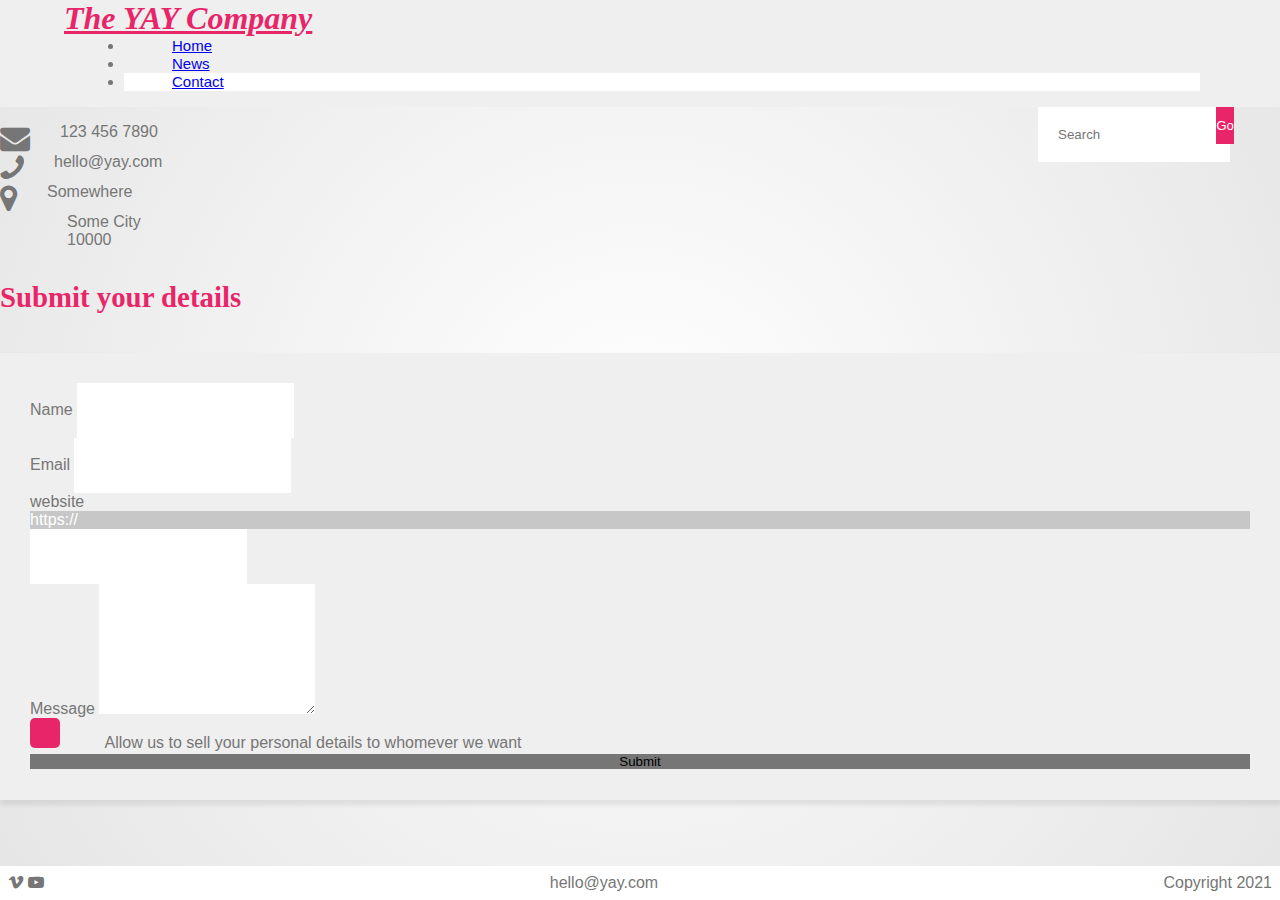
==== contacts.html @ 723f4b7a "Initial commit" ====
<!DOCTYPE html>
<html lang="en">
	<head>
		<meta charset="UTF-8" />
		<meta name="viewport" content="width=device-width, initial-scale=1.0" />
		<title>Contact</title>

		<link
			rel="stylesheet"
			href="https://cdn.jsdelivr.net/npm/bootstrap@4.5.3/dist/css/bootstrap.min.css"
			integrity="sha384-TX8t27EcRE3e/ihU7zmQxVncDAy5uIKz4rEkgIXeMed4M0jlfIDPvg6uqKI2xXr2"
			crossorigin="anonymous"
		/>
		<link
			href="https://stackpath.bootstrapcdn.com/font-awesome/4.7.0/css/font-awesome.min.css"
			rel="stylesheet"
		/>
		<link
			href="https://fonts.googleapis.com/css2?family=Archivo:wght@400;700&family=Julius+Sans+One&display=swap"
			rel="stylesheet"
		/>
		<link href="css/style.css" rel="stylesheet" />
	</head>
	<body class="contacts">
		<div class="wrapper">
			<div class="container">
				<nav class="navbar navbar-expand-md navbar-light bg-light">
					<div class="navbar__container container">
						<a class="navbar__container__logo navbar-brand" href="index.html"
							>The YAY Company</a
						>
						<button
							class="navbar__container__toggler navbar-toggler"
							type="button"
							data-toggle="collapse"
							data-target="#navbarSupportedContent"
							aria-controls="navbarSupportedContent"
							aria-expanded="false"
							aria-label="Toggle navigation"
						>
							<span
								class="navbar__container__toggler__icon navbar-toggler-icon"
							></span>
						</button>

						<div class="collapse navbar-collapse" id="navbarSupportedContent">
							<ul class="collapse__menu navbar-nav mr-auto">
								<li class="collapse__menu__item nav-item">
									<a
										class="collapse__menu__item__link nav-link"
										href="index.html"
										>Home</a
									>
								</li>
								<li class="collapse__menu__item nav-item">
									<a
										class="collapse__menu__item__link nav-link"
										href="news.html"
										>News</a
									>
								</li>
								<li
									class="
										collapse__menu__item collapse__menu__item--active
										nav-item
										active
									"
								>
									<a
										class="collapse__menu__item__link nav-link"
										href="contacts.html"
										>Contact <span class="sr-only">(current)</span></a
									>
								</li>
							</ul>
							<form class="search form-inline my-2 my-md-0">
								<input
									class="search__box form-control mr-sm-2"
									type="search"
									placeholder="Search"
									aria-label="Search"
								/>
								<button
									class="search__button btn btn-outline-success my-2 my-sm-0"
									type="submit"
								>
									Go
								</button>
							</form>
						</div>
					</div>
				</nav>
			</div>

			<div class="container">
				<div class="row">
					<div class="row__list col-md order-md-4">
						<ul class="row__list__group list-group">
							<li class="row__list__group__inner list-group-item">
								<i class="row__list__group__inner__icon fa fa-envelope"></i>
								<p class="row__list__group__inner__paragraph">123 456 7890</p>
							</li>

							<li class="row__list__group__inner list-group-item">
								<i class="row__list__group__inner__icon fa fa-phone"></i>
								<p class="row__list__group__inner__paragraph">hello@yay.com</p>
							</li>

							<li class="row__list__group__inner list-group-item">
								<i class="row__list__group__inner__icon fa fa-map-marker"></i>
								<p class="row__list__group__inner__paragraph">Somewhere</p>
							</li>

							<div class="row__list__group__inner list-group-content">
								<p class="row__list__group__inner__paragraph">Some City</p>
								<p class="row__list__group__inner__paragraph">10000</p>
							</div>
						</ul>
					</div>

					<div class="row__inner col-md order-md-1">
						<h1 class="row__inner__header">Submit your details</h1>
					</div>
					<div class="break order-md-2"></div>

					<div class="row__form col-md order-md-3">
						<form class="row__form__contact-form contact-form">
							<div class="row__form__contact-form__group form-group">
								<label class="row__form__contact-form__group__item" for="name"
									>Name</label
								>
								<input
									type="email"
									class="
										row__form__contact-form__group__form-control
										form-control
									"
									id="name"
								/>
							</div>
							<div class="row__form__contact-form__group form-group">
								<label class="row__form__contact-form__group__item" for="email"
									>Email</label
								>
								<input
									type="password"
									class="
										row__form__contact-form__group__form-control
										form-control
									"
									id="email"
								/>
							</div>
							<div class="row__form__contact-form__group form-group">
								<label
									class="row__form__contact-form__group__item"
									for="website"
									>website</label
								>
								<div
									class="
										row__form__contact-form__group__prepend
										input-group-prepend
									"
								>
									<div
										class="
											row__form__contact-form__group__text
											input-group-text
										"
									>
										https://
									</div>
									<input
										type="text"
										class="
											row__form__contact-form__group__form-control
											form-control
										"
										id="website"
									/>
								</div>
							</div>

							<div class="row__form__contact-form__group form-group form-group">
								<label
									class="row__form__contact-form__group__item"
									for="message"
									>Message</label
								>
								<textarea
									class="
										row__form__contact-form__group__form-control
										form-control
									"
									id="message"
									rows="6"
								></textarea>
							</div>
							<div class="row__form__contact-form__group form-group form-check">
								<input
									type="checkbox"
									class="
										row__form__contact-form__group__checkbox
										form-check-input
									"
									id="checkbox"
								/>
								<label
									class="
										row__form__contact-form__group__paragraph
										form-check-label
									"
									for="checkbox"
								>
									Allow us to sell your personal details to whomever we
									want</label
								>
							</div>
							<button
								type="submit"
								class="row__form__contact-form__group__button btn btn-primary"
							>
								Submit
							</button>
						</form>
					</div>
				</div>
			</div>
		</div>

		<footer class="footer">
    <div class="container">
      <div class="footer__icons"><i class="footer__icons__icon fa fa-vimeo"></i> <i class="footer__icons__icon fa fa-youtube-play"></i></i></div>
      <div class="footer__text"><p class="footer__text__paragraph">hello@yay.com</p></div>
      <div class="footer__text">Copyright 2021</div>
  </div>
  </footer>

		<script
			src="https://code.jquery.com/jquery-3.5.1.slim.min.js"
			integrity="sha384-DfXdz2htPH0lsSSs5nCTpuj/zy4C+OGpamoFVy38MVBnE+IbbVYUew+OrCXaRkfj"
			crossorigin="anonymous"
		></script>
		<script
			src="https://cdn.jsdelivr.net/npm/popper.js@1.16.1/dist/umd/popper.min.js"
			integrity="sha384-9/reFTGAW83EW2RDu2S0VKaIzap3H66lZH81PoYlFhbGU+6BZp6G7niu735Sk7lN"
			crossorigin="anonymous"
		></script>
		<script
			src="https://cdn.jsdelivr.net/npm/bootstrap@4.5.3/dist/js/bootstrap.min.js"
			integrity="sha384-w1Q4orYjBQndcko6MimVbzY0tgp4pWB4lZ7lr30WKz0vr/aWKhXdBNmNb5D92v7s"
			crossorigin="anonymous"
		></script>
	</body>
</html>
---- css/style.css ----
/*$navbar-light-active-color: $primary;*/
* {
  -webkit-box-sizing: border-box;
          box-sizing: border-box;
  padding: 0px;
  margin: 0px;
}

html,
body {
  height: 100%;
}

body {
  font-family: "Lato", sans-serif;
  background-image: radial-gradient(circle at center, #ffffff, #e5e5e5);
  color: #767676;
  display: -webkit-box;
  display: -ms-flexbox;
  display: flex;
  -webkit-box-orient: vertical;
  -webkit-box-direction: normal;
      -ms-flex-direction: column;
          flex-direction: column;
}

footer {
  -ms-flex-negative: 0;
      flex-shrink: 0;
  background-color: #ffffff;
  margin-top: 2rem;
  font-size: 1em;
  padding: 0.5em;
}

footer .container {
  display: -webkit-box;
  display: -ms-flexbox;
  display: flex;
  -webkit-box-pack: justify;
      -ms-flex-pack: justify;
          justify-content: space-between;
}

footer .container__icons__icon {
  color: #767676;
  font-size: 2em !important;
}

.wrapper {
  -webkit-box-flex: 1;
      -ms-flex: 1 0 auto;
          flex: 1 0 auto;
}

h1,
h2,
h4 {
  font-family: "Playfair Display", serif;
}

h1 {
  font-size: 1.8em;
  margin-top: 1em;
  margin-bottom: 1em;
  color: #e92569;
}

h5 {
  font-family: "lato", sans-serif;
  color: #0a0a0a;
}

.navbar {
  padding-left: 0;
  padding-right: 0;
  background-color: #efefef !important;
}

.navbar__container__logo {
  font-family: "Playfair Display", serif;
  font-size: 32px;
  color: #e92569 !important;
  font-style: italic;
  font-weight: 600;
  padding-left: 1rem;
  margin-left: 30px;
}

.navbar__container__toggler {
  border: none;
  padding-right: 1rem;
  margin-right: 30px;
}

.collapse {
  z-index: 1;
  -webkit-box-shadow: 1px 4px 5px 1px rgba(10, 10, 10, 0.08);
          box-shadow: 1px 4px 5px 1px rgba(10, 10, 10, 0.08);
}

.collapse__menu__item__link {
  padding-left: 3rem !important;
  padding-right: 1rem !important;
  font-size: 15px;
}

.collapse__menu__item--active {
  background-color: #ffffff !important;
}

.search {
  margin-top: 60px !important;
  margin-bottom: 60px !important;
  margin-right: 50px;
  margin-left: 1rem;
}

.search__box {
  background-color: #ffffff;
  color: white;
  border: none;
  padding: 1.5em !important;
}

.search__button {
  position: absolute;
  right: 1rem;
  margin-right: 30px;
  background-color: #e92569;
  color: #ffffff;
  border: none !important;
  border-top-left-radius: 0;
  border-bottom-left-radius: 0;
  padding-top: 11px;
  padding-bottom: 11px;
}

.search__button :hover {
  background-color: #c7c7c7 !important;
  color: white;
}

@media (min-width: 540px) {
  .navbar {
    padding-right: 0;
  }
  .navbar__container {
    max-width: 750px;
    margin-left: 0;
    margin-right: 0;
  }
  .navbar__container .search__box {
    width: 100%;
  }
  .collapse .search {
    display: -webkit-box;
    display: -ms-flexbox;
    display: flex;
  }
  .collapse__menu {
    margin-left: 0;
  }
}

@media (min-width: 765px) {
  .navbar {
    padding-right: 1rem;
  }
  .navbar__container {
    max-width: 100%;
    padding-left: 4rem;
    padding-right: 4rem;
  }
  .navbar__container__logo {
    margin-left: 0;
    padding: 0;
  }
  .collapse {
    -webkit-box-shadow: none;
            box-shadow: none;
  }
  .collapse .search {
    margin-top: 1rem !important;
    margin-bottom: 1rem !important;
  }
  .collapse .search__box {
    position: absolute;
    right: 50px;
    width: 15% !important;
  }
  .collapse__menu {
    margin-left: 60px;
  }
}

.accordion {
  margin-top: 2em;
  margin-bottom: 2em;
  -webkit-box-shadow: 0 6px 12px rgba(0, 0, 0, 0.05);
          box-shadow: 0 6px 12px rgba(0, 0, 0, 0.05);
  border-radius: 10em;
  -webkit-box-shadow: 1px 4px 5px 1px rgba(10, 10, 10, 0.08);
          box-shadow: 1px 4px 5px 1px rgba(10, 10, 10, 0.08);
}

.accordion .card .collapse {
  border-top: solid 2px #e92569;
  -webkit-transition: border 0.02s;
  transition: border 0.02s;
  -webkit-transition-timing-function: ease-in;
          transition-timing-function: ease-in;
}

.accordion .card__body__icons {
  display: -webkit-box;
  display: -ms-flexbox;
  display: flex;
  margin-top: 25px;
  -webkit-box-align: center;
      -ms-flex-align: center;
          align-items: center;
  -webkit-box-pack: center;
      -ms-flex-pack: center;
          justify-content: center;
}

.accordion .card__body__icons__icon {
  padding-right: 25px;
  color: #0a0a0a;
}

.tabs {
  background-color: #ffffff;
  border-radius: 15px;
}

.nav-tabs {
  border-bottom: none;
}

.nav-tabs .active {
  border-radius: 5px 5px 0 0;
  border: 1px solid #efefef;
  -webkit-box-shadow: 1px 0px 0px 0px rgba(10, 10, 10, 0.08);
          box-shadow: 1px 0px 0px 0px rgba(10, 10, 10, 0.08);
}

.nav-link {
  padding-left: 40px;
  padding-right: 40px;
}

.tab-pane {
  background-color: #ffffff;
  border-radius: 0 20px 20px 20px;
  padding: 40px;
  border: 1px solid #efefef;
  -webkit-box-shadow: 1px 4px 5px 1px rgba(10, 10, 10, 0.08);
          box-shadow: 1px 4px 5px 1px rgba(10, 10, 10, 0.08);
}

.tab-pane__element {
  display: -webkit-box;
  display: -ms-flexbox;
  display: flex;
  -webkit-box-orient: horizontal;
  -webkit-box-direction: normal;
      -ms-flex-direction: row;
          flex-direction: row;
}

.tab-pane__content {
  padding-left: 20px;
}

.tab-pane__content__icons {
  -webkit-box-align: end;
      -ms-flex-align: end;
          align-items: end;
  margin-bottom: 20px;
  color: #0a0a0a;
  font-size: 25px;
}

.tab-pane__content__icons i {
  margin-left: 30px;
}

.carousel__Content__indicator {
  width: 15px;
  height: 15px;
  margin: 0 5px;
  border-radius: 50%;
}

.carousel__item {
  background-size: cover;
  background-position: center center;
}

.carousel__carousel__inner {
  max-height: 600px;
}

@media (min-width: 992px) {
  .home-block .btn {
    width: 50%;
  }
}

.nav-pages__pagination__item__link {
  color: #e92569;
  border: solid 1px #e92569;
}

.nav-pages__pagination__item--active__link {
  background-color: #e92569 !important;
  color: #ffffff;
}

.row__card__item {
  background-color: #ffffff;
  border-radius: 15px;
  margin-bottom: 2em;
  border: none;
  -webkit-box-shadow: 1px 4px 5px 1px rgba(10, 10, 10, 0.08);
          box-shadow: 1px 4px 5px 1px rgba(10, 10, 10, 0.08);
}

.row__card__item__image {
  border-radius: 15px 15px 0 0;
  background: center center no-repeat;
  background-size: cover;
}

.row__card__item__body__button {
  background-color: #e92569;
  border: none;
  width: 100%;
  padding-top: 10px;
  padding-bottom: 10px;
  border-radius: 5px;
}

.row__card__item__body__button :before {
  content: "";
  position: absolute;
  right: 0;
  top: auto;
  bottom: 20px;
  width: 30px;
  height: 44px;
  background-color: #767676;
  margin-right: 20px;
  border-top-right-radius: 4px;
  border-bottom-right-radius: 4px;
}

.row__list__group {
  border-radius: 10px;
  margin-bottom: 2em;
}

.row__list__group__inner {
  border: none;
  background: none;
  display: -webkit-box;
  display: -ms-flexbox;
  display: flex;
}

.row__list__group__inner__icon {
  font-size: 30px;
  margin-right: 30px;
}

.row__list__group__inner:last-child {
  display: block;
  margin-left: 67px;
}

.fa-phone {
  -webkit-transform: scaleX(-1);
  transform: scaleX(-1);
}

.row__form__contact-form {
  background-color: #efefef;
  padding: 30px;
  -webkit-box-shadow: 1px 4px 5px 1px rgba(10, 10, 10, 0.08);
          box-shadow: 1px 4px 5px 1px rgba(10, 10, 10, 0.08);
}

.row__form__contact-form__group__form-control {
  background-color: #ffffff;
  color: white;
  border: none;
  padding: 1.5em;
}

.row__form__contact-form__group__text {
  color: #ffffff;
  background-color: #c7c7c7;
  border: none;
  border-top-right-radius: 0;
  border-bottom-right-radius: 0;
}

.row__form__contact-form__group__button {
  background-color: #767676;
  border: none;
  width: 100%;
}

.row__form__contact-form__group__checkbox[type="checkbox"] {
  -webkit-appearance: none;
  -moz-appearance: none;
  cursor: pointer;
  background-color: #e92569;
  border: none;
  width: 30px;
  height: 30px;
  margin-right: 20px;
  border-radius: 5px;
}

.row__form__contact-form__group__paragraph {
  margin-left: 20px;
}

.row .break {
  width: 100%;
  height: 10px;
}
/*# sourceMappingURL=style.css.map */
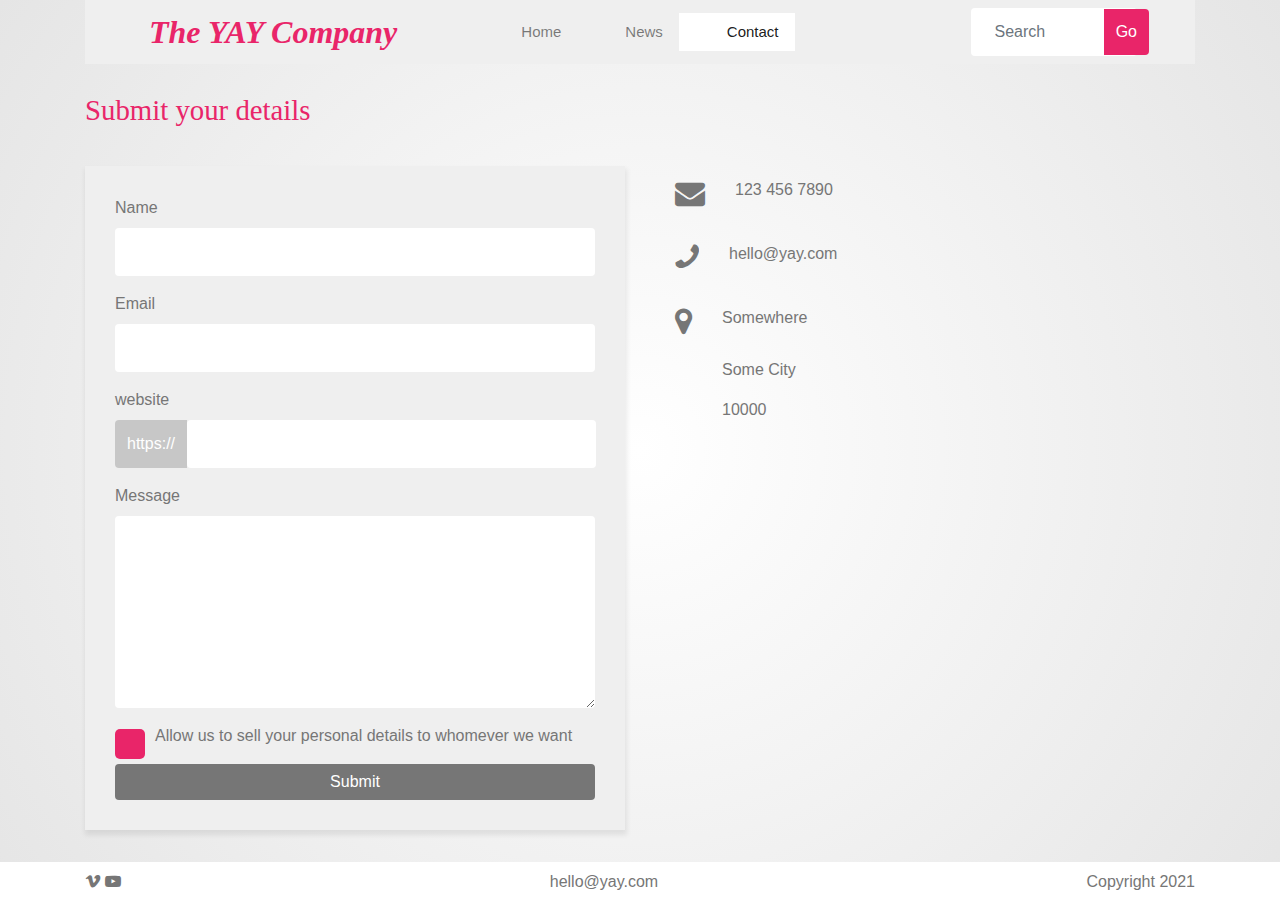
==== commit f621d510: "fixing bootstrap" ====
--- a/contacts.html
+++ b/contacts.html
@@ -237,7 +237,7 @@
   </div>
   </footer>
 
-		<script
+		<!-- <script
 			src="https://code.jquery.com/jquery-3.5.1.slim.min.js"
 			integrity="sha384-DfXdz2htPH0lsSSs5nCTpuj/zy4C+OGpamoFVy38MVBnE+IbbVYUew+OrCXaRkfj"
 			crossorigin="anonymous"
@@ -251,6 +251,6 @@
 			src="https://cdn.jsdelivr.net/npm/bootstrap@4.5.3/dist/js/bootstrap.min.js"
 			integrity="sha384-w1Q4orYjBQndcko6MimVbzY0tgp4pWB4lZ7lr30WKz0vr/aWKhXdBNmNb5D92v7s"
 			crossorigin="anonymous"
-		></script>
+		></script> -->
 	</body>
 </html>
--- a/css/style.css
+++ b/css/style.css
@@ -1,3 +1,10801 @@
+:root {
+  --blue: #007bff;
+  --indigo: #6610f2;
+  --purple: #6f42c1;
+  --pink: #e83e8c;
+  --red: #dc3545;
+  --orange: #fd7e14;
+  --yellow: #ffc107;
+  --green: #28a745;
+  --teal: #20c997;
+  --cyan: #17a2b8;
+  --white: #fff;
+  --gray: #6c757d;
+  --gray-dark: #343a40;
+  --primary: #007bff;
+  --secondary: #6c757d;
+  --success: #28a745;
+  --info: #17a2b8;
+  --warning: #ffc107;
+  --danger: #dc3545;
+  --light: #f8f9fa;
+  --dark: #343a40;
+  --breakpoint-xs: 0;
+  --breakpoint-sm: 576px;
+  --breakpoint-md: 768px;
+  --breakpoint-lg: 992px;
+  --breakpoint-xl: 1200px;
+  --font-family-sans-serif: -apple-system, BlinkMacSystemFont, "Segoe UI", Roboto, "Helvetica Neue", Arial, "Noto Sans", sans-serif, "Apple Color Emoji", "Segoe UI Emoji", "Segoe UI Symbol", "Noto Color Emoji";
+  --font-family-monospace: SFMono-Regular, Menlo, Monaco, Consolas, "Liberation Mono", "Courier New", monospace;
+}
+
+*,
+*::before,
+*::after {
+  -webkit-box-sizing: border-box;
+          box-sizing: border-box;
+}
+
+html {
+  font-family: sans-serif;
+  line-height: 1.15;
+  -webkit-text-size-adjust: 100%;
+  -webkit-tap-highlight-color: rgba(0, 0, 0, 0);
+}
+
+article, aside, figcaption, figure, footer, header, hgroup, main, nav, section {
+  display: block;
+}
+
+body {
+  margin: 0;
+  font-family: -apple-system, BlinkMacSystemFont, "Segoe UI", Roboto, "Helvetica Neue", Arial, "Noto Sans", sans-serif, "Apple Color Emoji", "Segoe UI Emoji", "Segoe UI Symbol", "Noto Color Emoji";
+  font-size: 1rem;
+  font-weight: 400;
+  line-height: 1.5;
+  color: #212529;
+  text-align: left;
+  background-color: #fff;
+}
+
+[tabindex="-1"]:focus:not(:focus-visible) {
+  outline: 0 !important;
+}
+
+hr {
+  -webkit-box-sizing: content-box;
+          box-sizing: content-box;
+  height: 0;
+  overflow: visible;
+}
+
+h1, h2, h3, h4, h5, h6 {
+  margin-top: 0;
+  margin-bottom: 0.5rem;
+}
+
+p {
+  margin-top: 0;
+  margin-bottom: 1rem;
+}
+
+abbr[title],
+abbr[data-original-title] {
+  text-decoration: underline;
+  -webkit-text-decoration: underline dotted;
+          text-decoration: underline dotted;
+  cursor: help;
+  border-bottom: 0;
+  text-decoration-skip-ink: none;
+}
+
+address {
+  margin-bottom: 1rem;
+  font-style: normal;
+  line-height: inherit;
+}
+
+ol,
+ul,
+dl {
+  margin-top: 0;
+  margin-bottom: 1rem;
+}
+
+ol ol,
+ul ul,
+ol ul,
+ul ol {
+  margin-bottom: 0;
+}
+
+dt {
+  font-weight: 700;
+}
+
+dd {
+  margin-bottom: .5rem;
+  margin-left: 0;
+}
+
+blockquote {
+  margin: 0 0 1rem;
+}
+
+b,
+strong {
+  font-weight: bolder;
+}
+
+small {
+  font-size: 80%;
+}
+
+sub,
+sup {
+  position: relative;
+  font-size: 75%;
+  line-height: 0;
+  vertical-align: baseline;
+}
+
+sub {
+  bottom: -.25em;
+}
+
+sup {
+  top: -.5em;
+}
+
+a {
+  color: #007bff;
+  text-decoration: none;
+  background-color: transparent;
+}
+
+a:hover {
+  color: #0056b3;
+  text-decoration: underline;
+}
+
+a:not([href]):not([class]) {
+  color: inherit;
+  text-decoration: none;
+}
+
+a:not([href]):not([class]):hover {
+  color: inherit;
+  text-decoration: none;
+}
+
+pre,
+code,
+kbd,
+samp {
+  font-family: SFMono-Regular, Menlo, Monaco, Consolas, "Liberation Mono", "Courier New", monospace;
+  font-size: 1em;
+}
+
+pre {
+  margin-top: 0;
+  margin-bottom: 1rem;
+  overflow: auto;
+  -ms-overflow-style: scrollbar;
+}
+
+figure {
+  margin: 0 0 1rem;
+}
+
+img {
+  vertical-align: middle;
+  border-style: none;
+}
+
+svg {
+  overflow: hidden;
+  vertical-align: middle;
+}
+
+table {
+  border-collapse: collapse;
+}
+
+caption {
+  padding-top: 0.75rem;
+  padding-bottom: 0.75rem;
+  color: #6c757d;
+  text-align: left;
+  caption-side: bottom;
+}
+
+th {
+  text-align: inherit;
+  text-align: -webkit-match-parent;
+}
+
+label {
+  display: inline-block;
+  margin-bottom: 0.5rem;
+}
+
+button {
+  border-radius: 0;
+}
+
+button:focus {
+  outline: 1px dotted;
+  outline: 5px auto -webkit-focus-ring-color;
+}
+
+input,
+button,
+select,
+optgroup,
+textarea {
+  margin: 0;
+  font-family: inherit;
+  font-size: inherit;
+  line-height: inherit;
+}
+
+button,
+input {
+  overflow: visible;
+}
+
+button,
+select {
+  text-transform: none;
+}
+
+[role="button"] {
+  cursor: pointer;
+}
+
+select {
+  word-wrap: normal;
+}
+
+button,
+[type="button"],
+[type="reset"],
+[type="submit"] {
+  -webkit-appearance: button;
+}
+
+button:not(:disabled),
+[type="button"]:not(:disabled),
+[type="reset"]:not(:disabled),
+[type="submit"]:not(:disabled) {
+  cursor: pointer;
+}
+
+button::-moz-focus-inner,
+[type="button"]::-moz-focus-inner,
+[type="reset"]::-moz-focus-inner,
+[type="submit"]::-moz-focus-inner {
+  padding: 0;
+  border-style: none;
+}
+
+input[type="radio"],
+input[type="checkbox"] {
+  -webkit-box-sizing: border-box;
+          box-sizing: border-box;
+  padding: 0;
+}
+
+textarea {
+  overflow: auto;
+  resize: vertical;
+}
+
+fieldset {
+  min-width: 0;
+  padding: 0;
+  margin: 0;
+  border: 0;
+}
+
+legend {
+  display: block;
+  width: 100%;
+  max-width: 100%;
+  padding: 0;
+  margin-bottom: .5rem;
+  font-size: 1.5rem;
+  line-height: inherit;
+  color: inherit;
+  white-space: normal;
+}
+
+progress {
+  vertical-align: baseline;
+}
+
+[type="number"]::-webkit-inner-spin-button,
+[type="number"]::-webkit-outer-spin-button {
+  height: auto;
+}
+
+[type="search"] {
+  outline-offset: -2px;
+  -webkit-appearance: none;
+}
+
+[type="search"]::-webkit-search-decoration {
+  -webkit-appearance: none;
+}
+
+::-webkit-file-upload-button {
+  font: inherit;
+  -webkit-appearance: button;
+}
+
+output {
+  display: inline-block;
+}
+
+summary {
+  display: list-item;
+  cursor: pointer;
+}
+
+template {
+  display: none;
+}
+
+[hidden] {
+  display: none !important;
+}
+
+h1, h2, h3, h4, h5, h6,
+.h1, .h2, .h3, .h4, .h5, .h6 {
+  margin-bottom: 0.5rem;
+  font-weight: 500;
+  line-height: 1.2;
+}
+
+h1, .h1 {
+  font-size: 2.5rem;
+}
+
+h2, .h2 {
+  font-size: 2rem;
+}
+
+h3, .h3 {
+  font-size: 1.75rem;
+}
+
+h4, .h4 {
+  font-size: 1.5rem;
+}
+
+h5, .h5 {
+  font-size: 1.25rem;
+}
+
+h6, .h6 {
+  font-size: 1rem;
+}
+
+.lead {
+  font-size: 1.25rem;
+  font-weight: 300;
+}
+
+.display-1 {
+  font-size: 6rem;
+  font-weight: 300;
+  line-height: 1.2;
+}
+
+.display-2 {
+  font-size: 5.5rem;
+  font-weight: 300;
+  line-height: 1.2;
+}
+
+.display-3 {
+  font-size: 4.5rem;
+  font-weight: 300;
+  line-height: 1.2;
+}
+
+.display-4 {
+  font-size: 3.5rem;
+  font-weight: 300;
+  line-height: 1.2;
+}
+
+hr {
+  margin-top: 1rem;
+  margin-bottom: 1rem;
+  border: 0;
+  border-top: 1px solid rgba(0, 0, 0, 0.1);
+}
+
+small,
+.small {
+  font-size: 80%;
+  font-weight: 400;
+}
+
+mark,
+.mark {
+  padding: 0.2em;
+  background-color: #fcf8e3;
+}
+
+.list-unstyled {
+  padding-left: 0;
+  list-style: none;
+}
+
+.list-inline {
+  padding-left: 0;
+  list-style: none;
+}
+
+.list-inline-item {
+  display: inline-block;
+}
+
+.list-inline-item:not(:last-child) {
+  margin-right: 0.5rem;
+}
+
+.initialism {
+  font-size: 90%;
+  text-transform: uppercase;
+}
+
+.blockquote {
+  margin-bottom: 1rem;
+  font-size: 1.25rem;
+}
+
+.blockquote-footer {
+  display: block;
+  font-size: 80%;
+  color: #6c757d;
+}
+
+.blockquote-footer::before {
+  content: "\2014\00A0";
+}
+
+.img-fluid {
+  max-width: 100%;
+  height: auto;
+}
+
+.img-thumbnail {
+  padding: 0.25rem;
+  background-color: #fff;
+  border: 1px solid #dee2e6;
+  border-radius: 0.25rem;
+  max-width: 100%;
+  height: auto;
+}
+
+.figure {
+  display: inline-block;
+}
+
+.figure-img {
+  margin-bottom: 0.5rem;
+  line-height: 1;
+}
+
+.figure-caption {
+  font-size: 90%;
+  color: #6c757d;
+}
+
+code {
+  font-size: 87.5%;
+  color: #e83e8c;
+  word-wrap: break-word;
+}
+
+a > code {
+  color: inherit;
+}
+
+kbd {
+  padding: 0.2rem 0.4rem;
+  font-size: 87.5%;
+  color: #fff;
+  background-color: #212529;
+  border-radius: 0.2rem;
+}
+
+kbd kbd {
+  padding: 0;
+  font-size: 100%;
+  font-weight: 700;
+}
+
+pre {
+  display: block;
+  font-size: 87.5%;
+  color: #212529;
+}
+
+pre code {
+  font-size: inherit;
+  color: inherit;
+  word-break: normal;
+}
+
+.pre-scrollable {
+  max-height: 340px;
+  overflow-y: scroll;
+}
+
+.container,
+.container-fluid,
+.container-sm,
+.container-md,
+.container-lg,
+.container-xl {
+  width: 100%;
+  padding-right: 15px;
+  padding-left: 15px;
+  margin-right: auto;
+  margin-left: auto;
+}
+
+@media (min-width: 576px) {
+  .container, .container-sm {
+    max-width: 540px;
+  }
+}
+
+@media (min-width: 768px) {
+  .container, .container-sm, .container-md {
+    max-width: 720px;
+  }
+}
+
+@media (min-width: 992px) {
+  .container, .container-sm, .container-md, .container-lg {
+    max-width: 960px;
+  }
+}
+
+@media (min-width: 1200px) {
+  .container, .container-sm, .container-md, .container-lg, .container-xl {
+    max-width: 1140px;
+  }
+}
+
+.row {
+  display: -webkit-box;
+  display: -ms-flexbox;
+  display: flex;
+  -ms-flex-wrap: wrap;
+      flex-wrap: wrap;
+  margin-right: -15px;
+  margin-left: -15px;
+}
+
+.no-gutters {
+  margin-right: 0;
+  margin-left: 0;
+}
+
+.no-gutters > .col,
+.no-gutters > [class*="col-"] {
+  padding-right: 0;
+  padding-left: 0;
+}
+
+.col-1, .col-2, .col-3, .col-4, .col-5, .col-6, .col-7, .col-8, .col-9, .col-10, .col-11, .col-12, .col,
+.col-auto, .col-sm-1, .col-sm-2, .col-sm-3, .col-sm-4, .col-sm-5, .col-sm-6, .col-sm-7, .col-sm-8, .col-sm-9, .col-sm-10, .col-sm-11, .col-sm-12, .col-sm,
+.col-sm-auto, .col-md-1, .col-md-2, .col-md-3, .col-md-4, .col-md-5, .col-md-6, .col-md-7, .col-md-8, .col-md-9, .col-md-10, .col-md-11, .col-md-12, .col-md,
+.col-md-auto, .col-lg-1, .col-lg-2, .col-lg-3, .col-lg-4, .col-lg-5, .col-lg-6, .col-lg-7, .col-lg-8, .col-lg-9, .col-lg-10, .col-lg-11, .col-lg-12, .col-lg,
+.col-lg-auto, .col-xl-1, .col-xl-2, .col-xl-3, .col-xl-4, .col-xl-5, .col-xl-6, .col-xl-7, .col-xl-8, .col-xl-9, .col-xl-10, .col-xl-11, .col-xl-12, .col-xl,
+.col-xl-auto {
+  position: relative;
+  width: 100%;
+  padding-right: 15px;
+  padding-left: 15px;
+}
+
+.col {
+  -ms-flex-preferred-size: 0;
+      flex-basis: 0;
+  -webkit-box-flex: 1;
+      -ms-flex-positive: 1;
+          flex-grow: 1;
+  max-width: 100%;
+}
+
+.row-cols-1 > * {
+  -webkit-box-flex: 0;
+      -ms-flex: 0 0 100%;
+          flex: 0 0 100%;
+  max-width: 100%;
+}
+
+.row-cols-2 > * {
+  -webkit-box-flex: 0;
+      -ms-flex: 0 0 50%;
+          flex: 0 0 50%;
+  max-width: 50%;
+}
+
+.row-cols-3 > * {
+  -webkit-box-flex: 0;
+      -ms-flex: 0 0 33.33333%;
+          flex: 0 0 33.33333%;
+  max-width: 33.33333%;
+}
+
+.row-cols-4 > * {
+  -webkit-box-flex: 0;
+      -ms-flex: 0 0 25%;
+          flex: 0 0 25%;
+  max-width: 25%;
+}
+
+.row-cols-5 > * {
+  -webkit-box-flex: 0;
+      -ms-flex: 0 0 20%;
+          flex: 0 0 20%;
+  max-width: 20%;
+}
+
+.row-cols-6 > * {
+  -webkit-box-flex: 0;
+      -ms-flex: 0 0 16.66667%;
+          flex: 0 0 16.66667%;
+  max-width: 16.66667%;
+}
+
+.col-auto {
+  -webkit-box-flex: 0;
+      -ms-flex: 0 0 auto;
+          flex: 0 0 auto;
+  width: auto;
+  max-width: 100%;
+}
+
+.col-1 {
+  -webkit-box-flex: 0;
+      -ms-flex: 0 0 8.33333%;
+          flex: 0 0 8.33333%;
+  max-width: 8.33333%;
+}
+
+.col-2 {
+  -webkit-box-flex: 0;
+      -ms-flex: 0 0 16.66667%;
+          flex: 0 0 16.66667%;
+  max-width: 16.66667%;
+}
+
+.col-3 {
+  -webkit-box-flex: 0;
+      -ms-flex: 0 0 25%;
+          flex: 0 0 25%;
+  max-width: 25%;
+}
+
+.col-4 {
+  -webkit-box-flex: 0;
+      -ms-flex: 0 0 33.33333%;
+          flex: 0 0 33.33333%;
+  max-width: 33.33333%;
+}
+
+.col-5 {
+  -webkit-box-flex: 0;
+      -ms-flex: 0 0 41.66667%;
+          flex: 0 0 41.66667%;
+  max-width: 41.66667%;
+}
+
+.col-6 {
+  -webkit-box-flex: 0;
+      -ms-flex: 0 0 50%;
+          flex: 0 0 50%;
+  max-width: 50%;
+}
+
+.col-7 {
+  -webkit-box-flex: 0;
+      -ms-flex: 0 0 58.33333%;
+          flex: 0 0 58.33333%;
+  max-width: 58.33333%;
+}
+
+.col-8 {
+  -webkit-box-flex: 0;
+      -ms-flex: 0 0 66.66667%;
+          flex: 0 0 66.66667%;
+  max-width: 66.66667%;
+}
+
+.col-9 {
+  -webkit-box-flex: 0;
+      -ms-flex: 0 0 75%;
+          flex: 0 0 75%;
+  max-width: 75%;
+}
+
+.col-10 {
+  -webkit-box-flex: 0;
+      -ms-flex: 0 0 83.33333%;
+          flex: 0 0 83.33333%;
+  max-width: 83.33333%;
+}
+
+.col-11 {
+  -webkit-box-flex: 0;
+      -ms-flex: 0 0 91.66667%;
+          flex: 0 0 91.66667%;
+  max-width: 91.66667%;
+}
+
+.col-12 {
+  -webkit-box-flex: 0;
+      -ms-flex: 0 0 100%;
+          flex: 0 0 100%;
+  max-width: 100%;
+}
+
+.order-first {
+  -webkit-box-ordinal-group: 0;
+      -ms-flex-order: -1;
+          order: -1;
+}
+
+.order-last {
+  -webkit-box-ordinal-group: 14;
+      -ms-flex-order: 13;
+          order: 13;
+}
+
+.order-0 {
+  -webkit-box-ordinal-group: 1;
+      -ms-flex-order: 0;
+          order: 0;
+}
+
+.order-1 {
+  -webkit-box-ordinal-group: 2;
+      -ms-flex-order: 1;
+          order: 1;
+}
+
+.order-2 {
+  -webkit-box-ordinal-group: 3;
+      -ms-flex-order: 2;
+          order: 2;
+}
+
+.order-3 {
+  -webkit-box-ordinal-group: 4;
+      -ms-flex-order: 3;
+          order: 3;
+}
+
+.order-4 {
+  -webkit-box-ordinal-group: 5;
+      -ms-flex-order: 4;
+          order: 4;
+}
+
+.order-5 {
+  -webkit-box-ordinal-group: 6;
+      -ms-flex-order: 5;
+          order: 5;
+}
+
+.order-6 {
+  -webkit-box-ordinal-group: 7;
+      -ms-flex-order: 6;
+          order: 6;
+}
+
+.order-7 {
+  -webkit-box-ordinal-group: 8;
+      -ms-flex-order: 7;
+          order: 7;
+}
+
+.order-8 {
+  -webkit-box-ordinal-group: 9;
+      -ms-flex-order: 8;
+          order: 8;
+}
+
+.order-9 {
+  -webkit-box-ordinal-group: 10;
+      -ms-flex-order: 9;
+          order: 9;
+}
+
+.order-10 {
+  -webkit-box-ordinal-group: 11;
+      -ms-flex-order: 10;
+          order: 10;
+}
+
+.order-11 {
+  -webkit-box-ordinal-group: 12;
+      -ms-flex-order: 11;
+          order: 11;
+}
+
+.order-12 {
+  -webkit-box-ordinal-group: 13;
+      -ms-flex-order: 12;
+          order: 12;
+}
+
+.offset-1 {
+  margin-left: 8.33333%;
+}
+
+.offset-2 {
+  margin-left: 16.66667%;
+}
+
+.offset-3 {
+  margin-left: 25%;
+}
+
+.offset-4 {
+  margin-left: 33.33333%;
+}
+
+.offset-5 {
+  margin-left: 41.66667%;
+}
+
+.offset-6 {
+  margin-left: 50%;
+}
+
+.offset-7 {
+  margin-left: 58.33333%;
+}
+
+.offset-8 {
+  margin-left: 66.66667%;
+}
+
+.offset-9 {
+  margin-left: 75%;
+}
+
+.offset-10 {
+  margin-left: 83.33333%;
+}
+
+.offset-11 {
+  margin-left: 91.66667%;
+}
+
+@media (min-width: 576px) {
+  .col-sm {
+    -ms-flex-preferred-size: 0;
+        flex-basis: 0;
+    -webkit-box-flex: 1;
+        -ms-flex-positive: 1;
+            flex-grow: 1;
+    max-width: 100%;
+  }
+  .row-cols-sm-1 > * {
+    -webkit-box-flex: 0;
+        -ms-flex: 0 0 100%;
+            flex: 0 0 100%;
+    max-width: 100%;
+  }
+  .row-cols-sm-2 > * {
+    -webkit-box-flex: 0;
+        -ms-flex: 0 0 50%;
+            flex: 0 0 50%;
+    max-width: 50%;
+  }
+  .row-cols-sm-3 > * {
+    -webkit-box-flex: 0;
+        -ms-flex: 0 0 33.33333%;
+            flex: 0 0 33.33333%;
+    max-width: 33.33333%;
+  }
+  .row-cols-sm-4 > * {
+    -webkit-box-flex: 0;
+        -ms-flex: 0 0 25%;
+            flex: 0 0 25%;
+    max-width: 25%;
+  }
+  .row-cols-sm-5 > * {
+    -webkit-box-flex: 0;
+        -ms-flex: 0 0 20%;
+            flex: 0 0 20%;
+    max-width: 20%;
+  }
+  .row-cols-sm-6 > * {
+    -webkit-box-flex: 0;
+        -ms-flex: 0 0 16.66667%;
+            flex: 0 0 16.66667%;
+    max-width: 16.66667%;
+  }
+  .col-sm-auto {
+    -webkit-box-flex: 0;
+        -ms-flex: 0 0 auto;
+            flex: 0 0 auto;
+    width: auto;
+    max-width: 100%;
+  }
+  .col-sm-1 {
+    -webkit-box-flex: 0;
+        -ms-flex: 0 0 8.33333%;
+            flex: 0 0 8.33333%;
+    max-width: 8.33333%;
+  }
+  .col-sm-2 {
+    -webkit-box-flex: 0;
+        -ms-flex: 0 0 16.66667%;
+            flex: 0 0 16.66667%;
+    max-width: 16.66667%;
+  }
+  .col-sm-3 {
+    -webkit-box-flex: 0;
+        -ms-flex: 0 0 25%;
+            flex: 0 0 25%;
+    max-width: 25%;
+  }
+  .col-sm-4 {
+    -webkit-box-flex: 0;
+        -ms-flex: 0 0 33.33333%;
+            flex: 0 0 33.33333%;
+    max-width: 33.33333%;
+  }
+  .col-sm-5 {
+    -webkit-box-flex: 0;
+        -ms-flex: 0 0 41.66667%;
+            flex: 0 0 41.66667%;
+    max-width: 41.66667%;
+  }
+  .col-sm-6 {
+    -webkit-box-flex: 0;
+        -ms-flex: 0 0 50%;
+            flex: 0 0 50%;
+    max-width: 50%;
+  }
+  .col-sm-7 {
+    -webkit-box-flex: 0;
+        -ms-flex: 0 0 58.33333%;
+            flex: 0 0 58.33333%;
+    max-width: 58.33333%;
+  }
+  .col-sm-8 {
+    -webkit-box-flex: 0;
+        -ms-flex: 0 0 66.66667%;
+            flex: 0 0 66.66667%;
+    max-width: 66.66667%;
+  }
+  .col-sm-9 {
+    -webkit-box-flex: 0;
+        -ms-flex: 0 0 75%;
+            flex: 0 0 75%;
+    max-width: 75%;
+  }
+  .col-sm-10 {
+    -webkit-box-flex: 0;
+        -ms-flex: 0 0 83.33333%;
+            flex: 0 0 83.33333%;
+    max-width: 83.33333%;
+  }
+  .col-sm-11 {
+    -webkit-box-flex: 0;
+        -ms-flex: 0 0 91.66667%;
+            flex: 0 0 91.66667%;
+    max-width: 91.66667%;
+  }
+  .col-sm-12 {
+    -webkit-box-flex: 0;
+        -ms-flex: 0 0 100%;
+            flex: 0 0 100%;
+    max-width: 100%;
+  }
+  .order-sm-first {
+    -webkit-box-ordinal-group: 0;
+        -ms-flex-order: -1;
+            order: -1;
+  }
+  .order-sm-last {
+    -webkit-box-ordinal-group: 14;
+        -ms-flex-order: 13;
+            order: 13;
+  }
+  .order-sm-0 {
+    -webkit-box-ordinal-group: 1;
+        -ms-flex-order: 0;
+            order: 0;
+  }
+  .order-sm-1 {
+    -webkit-box-ordinal-group: 2;
+        -ms-flex-order: 1;
+            order: 1;
+  }
+  .order-sm-2 {
+    -webkit-box-ordinal-group: 3;
+        -ms-flex-order: 2;
+            order: 2;
+  }
+  .order-sm-3 {
+    -webkit-box-ordinal-group: 4;
+        -ms-flex-order: 3;
+            order: 3;
+  }
+  .order-sm-4 {
+    -webkit-box-ordinal-group: 5;
+        -ms-flex-order: 4;
+            order: 4;
+  }
+  .order-sm-5 {
+    -webkit-box-ordinal-group: 6;
+        -ms-flex-order: 5;
+            order: 5;
+  }
+  .order-sm-6 {
+    -webkit-box-ordinal-group: 7;
+        -ms-flex-order: 6;
+            order: 6;
+  }
+  .order-sm-7 {
+    -webkit-box-ordinal-group: 8;
+        -ms-flex-order: 7;
+            order: 7;
+  }
+  .order-sm-8 {
+    -webkit-box-ordinal-group: 9;
+        -ms-flex-order: 8;
+            order: 8;
+  }
+  .order-sm-9 {
+    -webkit-box-ordinal-group: 10;
+        -ms-flex-order: 9;
+            order: 9;
+  }
+  .order-sm-10 {
+    -webkit-box-ordinal-group: 11;
+        -ms-flex-order: 10;
+            order: 10;
+  }
+  .order-sm-11 {
+    -webkit-box-ordinal-group: 12;
+        -ms-flex-order: 11;
+            order: 11;
+  }
+  .order-sm-12 {
+    -webkit-box-ordinal-group: 13;
+        -ms-flex-order: 12;
+            order: 12;
+  }
+  .offset-sm-0 {
+    margin-left: 0;
+  }
+  .offset-sm-1 {
+    margin-left: 8.33333%;
+  }
+  .offset-sm-2 {
+    margin-left: 16.66667%;
+  }
+  .offset-sm-3 {
+    margin-left: 25%;
+  }
+  .offset-sm-4 {
+    margin-left: 33.33333%;
+  }
+  .offset-sm-5 {
+    margin-left: 41.66667%;
+  }
+  .offset-sm-6 {
+    margin-left: 50%;
+  }
+  .offset-sm-7 {
+    margin-left: 58.33333%;
+  }
+  .offset-sm-8 {
+    margin-left: 66.66667%;
+  }
+  .offset-sm-9 {
+    margin-left: 75%;
+  }
+  .offset-sm-10 {
+    margin-left: 83.33333%;
+  }
+  .offset-sm-11 {
+    margin-left: 91.66667%;
+  }
+}
+
+@media (min-width: 768px) {
+  .col-md {
+    -ms-flex-preferred-size: 0;
+        flex-basis: 0;
+    -webkit-box-flex: 1;
+        -ms-flex-positive: 1;
+            flex-grow: 1;
+    max-width: 100%;
+  }
+  .row-cols-md-1 > * {
+    -webkit-box-flex: 0;
+        -ms-flex: 0 0 100%;
+            flex: 0 0 100%;
+    max-width: 100%;
+  }
+  .row-cols-md-2 > * {
+    -webkit-box-flex: 0;
+        -ms-flex: 0 0 50%;
+            flex: 0 0 50%;
+    max-width: 50%;
+  }
+  .row-cols-md-3 > * {
+    -webkit-box-flex: 0;
+        -ms-flex: 0 0 33.33333%;
+            flex: 0 0 33.33333%;
+    max-width: 33.33333%;
+  }
+  .row-cols-md-4 > * {
+    -webkit-box-flex: 0;
+        -ms-flex: 0 0 25%;
+            flex: 0 0 25%;
+    max-width: 25%;
+  }
+  .row-cols-md-5 > * {
+    -webkit-box-flex: 0;
+        -ms-flex: 0 0 20%;
+            flex: 0 0 20%;
+    max-width: 20%;
+  }
+  .row-cols-md-6 > * {
+    -webkit-box-flex: 0;
+        -ms-flex: 0 0 16.66667%;
+            flex: 0 0 16.66667%;
+    max-width: 16.66667%;
+  }
+  .col-md-auto {
+    -webkit-box-flex: 0;
+        -ms-flex: 0 0 auto;
+            flex: 0 0 auto;
+    width: auto;
+    max-width: 100%;
+  }
+  .col-md-1 {
+    -webkit-box-flex: 0;
+        -ms-flex: 0 0 8.33333%;
+            flex: 0 0 8.33333%;
+    max-width: 8.33333%;
+  }
+  .col-md-2 {
+    -webkit-box-flex: 0;
+        -ms-flex: 0 0 16.66667%;
+            flex: 0 0 16.66667%;
+    max-width: 16.66667%;
+  }
+  .col-md-3 {
+    -webkit-box-flex: 0;
+        -ms-flex: 0 0 25%;
+            flex: 0 0 25%;
+    max-width: 25%;
+  }
+  .col-md-4 {
+    -webkit-box-flex: 0;
+        -ms-flex: 0 0 33.33333%;
+            flex: 0 0 33.33333%;
+    max-width: 33.33333%;
+  }
+  .col-md-5 {
+    -webkit-box-flex: 0;
+        -ms-flex: 0 0 41.66667%;
+            flex: 0 0 41.66667%;
+    max-width: 41.66667%;
+  }
+  .col-md-6 {
+    -webkit-box-flex: 0;
+        -ms-flex: 0 0 50%;
+            flex: 0 0 50%;
+    max-width: 50%;
+  }
+  .col-md-7 {
+    -webkit-box-flex: 0;
+        -ms-flex: 0 0 58.33333%;
+            flex: 0 0 58.33333%;
+    max-width: 58.33333%;
+  }
+  .col-md-8 {
+    -webkit-box-flex: 0;
+        -ms-flex: 0 0 66.66667%;
+            flex: 0 0 66.66667%;
+    max-width: 66.66667%;
+  }
+  .col-md-9 {
+    -webkit-box-flex: 0;
+        -ms-flex: 0 0 75%;
+            flex: 0 0 75%;
+    max-width: 75%;
+  }
+  .col-md-10 {
+    -webkit-box-flex: 0;
+        -ms-flex: 0 0 83.33333%;
+            flex: 0 0 83.33333%;
+    max-width: 83.33333%;
+  }
+  .col-md-11 {
+    -webkit-box-flex: 0;
+        -ms-flex: 0 0 91.66667%;
+            flex: 0 0 91.66667%;
+    max-width: 91.66667%;
+  }
+  .col-md-12 {
+    -webkit-box-flex: 0;
+        -ms-flex: 0 0 100%;
+            flex: 0 0 100%;
+    max-width: 100%;
+  }
+  .order-md-first {
+    -webkit-box-ordinal-group: 0;
+        -ms-flex-order: -1;
+            order: -1;
+  }
+  .order-md-last {
+    -webkit-box-ordinal-group: 14;
+        -ms-flex-order: 13;
+            order: 13;
+  }
+  .order-md-0 {
+    -webkit-box-ordinal-group: 1;
+        -ms-flex-order: 0;
+            order: 0;
+  }
+  .order-md-1 {
+    -webkit-box-ordinal-group: 2;
+        -ms-flex-order: 1;
+            order: 1;
+  }
+  .order-md-2 {
+    -webkit-box-ordinal-group: 3;
+        -ms-flex-order: 2;
+            order: 2;
+  }
+  .order-md-3 {
+    -webkit-box-ordinal-group: 4;
+        -ms-flex-order: 3;
+            order: 3;
+  }
+  .order-md-4 {
+    -webkit-box-ordinal-group: 5;
+        -ms-flex-order: 4;
+            order: 4;
+  }
+  .order-md-5 {
+    -webkit-box-ordinal-group: 6;
+        -ms-flex-order: 5;
+            order: 5;
+  }
+  .order-md-6 {
+    -webkit-box-ordinal-group: 7;
+        -ms-flex-order: 6;
+            order: 6;
+  }
+  .order-md-7 {
+    -webkit-box-ordinal-group: 8;
+        -ms-flex-order: 7;
+            order: 7;
+  }
+  .order-md-8 {
+    -webkit-box-ordinal-group: 9;
+        -ms-flex-order: 8;
+            order: 8;
+  }
+  .order-md-9 {
+    -webkit-box-ordinal-group: 10;
+        -ms-flex-order: 9;
+            order: 9;
+  }
+  .order-md-10 {
+    -webkit-box-ordinal-group: 11;
+        -ms-flex-order: 10;
+            order: 10;
+  }
+  .order-md-11 {
+    -webkit-box-ordinal-group: 12;
+        -ms-flex-order: 11;
+            order: 11;
+  }
+  .order-md-12 {
+    -webkit-box-ordinal-group: 13;
+        -ms-flex-order: 12;
+            order: 12;
+  }
+  .offset-md-0 {
+    margin-left: 0;
+  }
+  .offset-md-1 {
+    margin-left: 8.33333%;
+  }
+  .offset-md-2 {
+    margin-left: 16.66667%;
+  }
+  .offset-md-3 {
+    margin-left: 25%;
+  }
+  .offset-md-4 {
+    margin-left: 33.33333%;
+  }
+  .offset-md-5 {
+    margin-left: 41.66667%;
+  }
+  .offset-md-6 {
+    margin-left: 50%;
+  }
+  .offset-md-7 {
+    margin-left: 58.33333%;
+  }
+  .offset-md-8 {
+    margin-left: 66.66667%;
+  }
+  .offset-md-9 {
+    margin-left: 75%;
+  }
+  .offset-md-10 {
+    margin-left: 83.33333%;
+  }
+  .offset-md-11 {
+    margin-left: 91.66667%;
+  }
+}
+
+@media (min-width: 992px) {
+  .col-lg {
+    -ms-flex-preferred-size: 0;
+        flex-basis: 0;
+    -webkit-box-flex: 1;
+        -ms-flex-positive: 1;
+            flex-grow: 1;
+    max-width: 100%;
+  }
+  .row-cols-lg-1 > * {
+    -webkit-box-flex: 0;
+        -ms-flex: 0 0 100%;
+            flex: 0 0 100%;
+    max-width: 100%;
+  }
+  .row-cols-lg-2 > * {
+    -webkit-box-flex: 0;
+        -ms-flex: 0 0 50%;
+            flex: 0 0 50%;
+    max-width: 50%;
+  }
+  .row-cols-lg-3 > * {
+    -webkit-box-flex: 0;
+        -ms-flex: 0 0 33.33333%;
+            flex: 0 0 33.33333%;
+    max-width: 33.33333%;
+  }
+  .row-cols-lg-4 > * {
+    -webkit-box-flex: 0;
+        -ms-flex: 0 0 25%;
+            flex: 0 0 25%;
+    max-width: 25%;
+  }
+  .row-cols-lg-5 > * {
+    -webkit-box-flex: 0;
+        -ms-flex: 0 0 20%;
+            flex: 0 0 20%;
+    max-width: 20%;
+  }
+  .row-cols-lg-6 > * {
+    -webkit-box-flex: 0;
+        -ms-flex: 0 0 16.66667%;
+            flex: 0 0 16.66667%;
+    max-width: 16.66667%;
+  }
+  .col-lg-auto {
+    -webkit-box-flex: 0;
+        -ms-flex: 0 0 auto;
+            flex: 0 0 auto;
+    width: auto;
+    max-width: 100%;
+  }
+  .col-lg-1 {
+    -webkit-box-flex: 0;
+        -ms-flex: 0 0 8.33333%;
+            flex: 0 0 8.33333%;
+    max-width: 8.33333%;
+  }
+  .col-lg-2 {
+    -webkit-box-flex: 0;
+        -ms-flex: 0 0 16.66667%;
+            flex: 0 0 16.66667%;
+    max-width: 16.66667%;
+  }
+  .col-lg-3 {
+    -webkit-box-flex: 0;
+        -ms-flex: 0 0 25%;
+            flex: 0 0 25%;
+    max-width: 25%;
+  }
+  .col-lg-4 {
+    -webkit-box-flex: 0;
+        -ms-flex: 0 0 33.33333%;
+            flex: 0 0 33.33333%;
+    max-width: 33.33333%;
+  }
+  .col-lg-5 {
+    -webkit-box-flex: 0;
+        -ms-flex: 0 0 41.66667%;
+            flex: 0 0 41.66667%;
+    max-width: 41.66667%;
+  }
+  .col-lg-6 {
+    -webkit-box-flex: 0;
+        -ms-flex: 0 0 50%;
+            flex: 0 0 50%;
+    max-width: 50%;
+  }
+  .col-lg-7 {
+    -webkit-box-flex: 0;
+        -ms-flex: 0 0 58.33333%;
+            flex: 0 0 58.33333%;
+    max-width: 58.33333%;
+  }
+  .col-lg-8 {
+    -webkit-box-flex: 0;
+        -ms-flex: 0 0 66.66667%;
+            flex: 0 0 66.66667%;
+    max-width: 66.66667%;
+  }
+  .col-lg-9 {
+    -webkit-box-flex: 0;
+        -ms-flex: 0 0 75%;
+            flex: 0 0 75%;
+    max-width: 75%;
+  }
+  .col-lg-10 {
+    -webkit-box-flex: 0;
+        -ms-flex: 0 0 83.33333%;
+            flex: 0 0 83.33333%;
+    max-width: 83.33333%;
+  }
+  .col-lg-11 {
+    -webkit-box-flex: 0;
+        -ms-flex: 0 0 91.66667%;
+            flex: 0 0 91.66667%;
+    max-width: 91.66667%;
+  }
+  .col-lg-12 {
+    -webkit-box-flex: 0;
+        -ms-flex: 0 0 100%;
+            flex: 0 0 100%;
+    max-width: 100%;
+  }
+  .order-lg-first {
+    -webkit-box-ordinal-group: 0;
+        -ms-flex-order: -1;
+            order: -1;
+  }
+  .order-lg-last {
+    -webkit-box-ordinal-group: 14;
+        -ms-flex-order: 13;
+            order: 13;
+  }
+  .order-lg-0 {
+    -webkit-box-ordinal-group: 1;
+        -ms-flex-order: 0;
+            order: 0;
+  }
+  .order-lg-1 {
+    -webkit-box-ordinal-group: 2;
+        -ms-flex-order: 1;
+            order: 1;
+  }
+  .order-lg-2 {
+    -webkit-box-ordinal-group: 3;
+        -ms-flex-order: 2;
+            order: 2;
+  }
+  .order-lg-3 {
+    -webkit-box-ordinal-group: 4;
+        -ms-flex-order: 3;
+            order: 3;
+  }
+  .order-lg-4 {
+    -webkit-box-ordinal-group: 5;
+        -ms-flex-order: 4;
+            order: 4;
+  }
+  .order-lg-5 {
+    -webkit-box-ordinal-group: 6;
+        -ms-flex-order: 5;
+            order: 5;
+  }
+  .order-lg-6 {
+    -webkit-box-ordinal-group: 7;
+        -ms-flex-order: 6;
+            order: 6;
+  }
+  .order-lg-7 {
+    -webkit-box-ordinal-group: 8;
+        -ms-flex-order: 7;
+            order: 7;
+  }
+  .order-lg-8 {
+    -webkit-box-ordinal-group: 9;
+        -ms-flex-order: 8;
+            order: 8;
+  }
+  .order-lg-9 {
+    -webkit-box-ordinal-group: 10;
+        -ms-flex-order: 9;
+            order: 9;
+  }
+  .order-lg-10 {
+    -webkit-box-ordinal-group: 11;
+        -ms-flex-order: 10;
+            order: 10;
+  }
+  .order-lg-11 {
+    -webkit-box-ordinal-group: 12;
+        -ms-flex-order: 11;
+            order: 11;
+  }
+  .order-lg-12 {
+    -webkit-box-ordinal-group: 13;
+        -ms-flex-order: 12;
+            order: 12;
+  }
+  .offset-lg-0 {
+    margin-left: 0;
+  }
+  .offset-lg-1 {
+    margin-left: 8.33333%;
+  }
+  .offset-lg-2 {
+    margin-left: 16.66667%;
+  }
+  .offset-lg-3 {
+    margin-left: 25%;
+  }
+  .offset-lg-4 {
+    margin-left: 33.33333%;
+  }
+  .offset-lg-5 {
+    margin-left: 41.66667%;
+  }
+  .offset-lg-6 {
+    margin-left: 50%;
+  }
+  .offset-lg-7 {
+    margin-left: 58.33333%;
+  }
+  .offset-lg-8 {
+    margin-left: 66.66667%;
+  }
+  .offset-lg-9 {
+    margin-left: 75%;
+  }
+  .offset-lg-10 {
+    margin-left: 83.33333%;
+  }
+  .offset-lg-11 {
+    margin-left: 91.66667%;
+  }
+}
+
+@media (min-width: 1200px) {
+  .col-xl {
+    -ms-flex-preferred-size: 0;
+        flex-basis: 0;
+    -webkit-box-flex: 1;
+        -ms-flex-positive: 1;
+            flex-grow: 1;
+    max-width: 100%;
+  }
+  .row-cols-xl-1 > * {
+    -webkit-box-flex: 0;
+        -ms-flex: 0 0 100%;
+            flex: 0 0 100%;
+    max-width: 100%;
+  }
+  .row-cols-xl-2 > * {
+    -webkit-box-flex: 0;
+        -ms-flex: 0 0 50%;
+            flex: 0 0 50%;
+    max-width: 50%;
+  }
+  .row-cols-xl-3 > * {
+    -webkit-box-flex: 0;
+        -ms-flex: 0 0 33.33333%;
+            flex: 0 0 33.33333%;
+    max-width: 33.33333%;
+  }
+  .row-cols-xl-4 > * {
+    -webkit-box-flex: 0;
+        -ms-flex: 0 0 25%;
+            flex: 0 0 25%;
+    max-width: 25%;
+  }
+  .row-cols-xl-5 > * {
+    -webkit-box-flex: 0;
+        -ms-flex: 0 0 20%;
+            flex: 0 0 20%;
+    max-width: 20%;
+  }
+  .row-cols-xl-6 > * {
+    -webkit-box-flex: 0;
+        -ms-flex: 0 0 16.66667%;
+            flex: 0 0 16.66667%;
+    max-width: 16.66667%;
+  }
+  .col-xl-auto {
+    -webkit-box-flex: 0;
+        -ms-flex: 0 0 auto;
+            flex: 0 0 auto;
+    width: auto;
+    max-width: 100%;
+  }
+  .col-xl-1 {
+    -webkit-box-flex: 0;
+        -ms-flex: 0 0 8.33333%;
+            flex: 0 0 8.33333%;
+    max-width: 8.33333%;
+  }
+  .col-xl-2 {
+    -webkit-box-flex: 0;
+        -ms-flex: 0 0 16.66667%;
+            flex: 0 0 16.66667%;
+    max-width: 16.66667%;
+  }
+  .col-xl-3 {
+    -webkit-box-flex: 0;
+        -ms-flex: 0 0 25%;
+            flex: 0 0 25%;
+    max-width: 25%;
+  }
+  .col-xl-4 {
+    -webkit-box-flex: 0;
+        -ms-flex: 0 0 33.33333%;
+            flex: 0 0 33.33333%;
+    max-width: 33.33333%;
+  }
+  .col-xl-5 {
+    -webkit-box-flex: 0;
+        -ms-flex: 0 0 41.66667%;
+            flex: 0 0 41.66667%;
+    max-width: 41.66667%;
+  }
+  .col-xl-6 {
+    -webkit-box-flex: 0;
+        -ms-flex: 0 0 50%;
+            flex: 0 0 50%;
+    max-width: 50%;
+  }
+  .col-xl-7 {
+    -webkit-box-flex: 0;
+        -ms-flex: 0 0 58.33333%;
+            flex: 0 0 58.33333%;
+    max-width: 58.33333%;
+  }
+  .col-xl-8 {
+    -webkit-box-flex: 0;
+        -ms-flex: 0 0 66.66667%;
+            flex: 0 0 66.66667%;
+    max-width: 66.66667%;
+  }
+  .col-xl-9 {
+    -webkit-box-flex: 0;
+        -ms-flex: 0 0 75%;
+            flex: 0 0 75%;
+    max-width: 75%;
+  }
+  .col-xl-10 {
+    -webkit-box-flex: 0;
+        -ms-flex: 0 0 83.33333%;
+            flex: 0 0 83.33333%;
+    max-width: 83.33333%;
+  }
+  .col-xl-11 {
+    -webkit-box-flex: 0;
+        -ms-flex: 0 0 91.66667%;
+            flex: 0 0 91.66667%;
+    max-width: 91.66667%;
+  }
+  .col-xl-12 {
+    -webkit-box-flex: 0;
+        -ms-flex: 0 0 100%;
+            flex: 0 0 100%;
+    max-width: 100%;
+  }
+  .order-xl-first {
+    -webkit-box-ordinal-group: 0;
+        -ms-flex-order: -1;
+            order: -1;
+  }
+  .order-xl-last {
+    -webkit-box-ordinal-group: 14;
+        -ms-flex-order: 13;
+            order: 13;
+  }
+  .order-xl-0 {
+    -webkit-box-ordinal-group: 1;
+        -ms-flex-order: 0;
+            order: 0;
+  }
+  .order-xl-1 {
+    -webkit-box-ordinal-group: 2;
+        -ms-flex-order: 1;
+            order: 1;
+  }
+  .order-xl-2 {
+    -webkit-box-ordinal-group: 3;
+        -ms-flex-order: 2;
+            order: 2;
+  }
+  .order-xl-3 {
+    -webkit-box-ordinal-group: 4;
+        -ms-flex-order: 3;
+            order: 3;
+  }
+  .order-xl-4 {
+    -webkit-box-ordinal-group: 5;
+        -ms-flex-order: 4;
+            order: 4;
+  }
+  .order-xl-5 {
+    -webkit-box-ordinal-group: 6;
+        -ms-flex-order: 5;
+            order: 5;
+  }
+  .order-xl-6 {
+    -webkit-box-ordinal-group: 7;
+        -ms-flex-order: 6;
+            order: 6;
+  }
+  .order-xl-7 {
+    -webkit-box-ordinal-group: 8;
+        -ms-flex-order: 7;
+            order: 7;
+  }
+  .order-xl-8 {
+    -webkit-box-ordinal-group: 9;
+        -ms-flex-order: 8;
+            order: 8;
+  }
+  .order-xl-9 {
+    -webkit-box-ordinal-group: 10;
+        -ms-flex-order: 9;
+            order: 9;
+  }
+  .order-xl-10 {
+    -webkit-box-ordinal-group: 11;
+        -ms-flex-order: 10;
+            order: 10;
+  }
+  .order-xl-11 {
+    -webkit-box-ordinal-group: 12;
+        -ms-flex-order: 11;
+            order: 11;
+  }
+  .order-xl-12 {
+    -webkit-box-ordinal-group: 13;
+        -ms-flex-order: 12;
+            order: 12;
+  }
+  .offset-xl-0 {
+    margin-left: 0;
+  }
+  .offset-xl-1 {
+    margin-left: 8.33333%;
+  }
+  .offset-xl-2 {
+    margin-left: 16.66667%;
+  }
+  .offset-xl-3 {
+    margin-left: 25%;
+  }
+  .offset-xl-4 {
+    margin-left: 33.33333%;
+  }
+  .offset-xl-5 {
+    margin-left: 41.66667%;
+  }
+  .offset-xl-6 {
+    margin-left: 50%;
+  }
+  .offset-xl-7 {
+    margin-left: 58.33333%;
+  }
+  .offset-xl-8 {
+    margin-left: 66.66667%;
+  }
+  .offset-xl-9 {
+    margin-left: 75%;
+  }
+  .offset-xl-10 {
+    margin-left: 83.33333%;
+  }
+  .offset-xl-11 {
+    margin-left: 91.66667%;
+  }
+}
+
+.table {
+  width: 100%;
+  margin-bottom: 1rem;
+  color: #212529;
+}
+
+.table th,
+.table td {
+  padding: 0.75rem;
+  vertical-align: top;
+  border-top: 1px solid #dee2e6;
+}
+
+.table thead th {
+  vertical-align: bottom;
+  border-bottom: 2px solid #dee2e6;
+}
+
+.table tbody + tbody {
+  border-top: 2px solid #dee2e6;
+}
+
+.table-sm th,
+.table-sm td {
+  padding: 0.3rem;
+}
+
+.table-bordered {
+  border: 1px solid #dee2e6;
+}
+
+.table-bordered th,
+.table-bordered td {
+  border: 1px solid #dee2e6;
+}
+
+.table-bordered thead th,
+.table-bordered thead td {
+  border-bottom-width: 2px;
+}
+
+.table-borderless th,
+.table-borderless td,
+.table-borderless thead th,
+.table-borderless tbody + tbody {
+  border: 0;
+}
+
+.table-striped tbody tr:nth-of-type(odd) {
+  background-color: rgba(0, 0, 0, 0.05);
+}
+
+.table-hover tbody tr:hover {
+  color: #212529;
+  background-color: rgba(0, 0, 0, 0.075);
+}
+
+.table-primary,
+.table-primary > th,
+.table-primary > td {
+  background-color: #b8daff;
+}
+
+.table-primary th,
+.table-primary td,
+.table-primary thead th,
+.table-primary tbody + tbody {
+  border-color: #7abaff;
+}
+
+.table-hover .table-primary:hover {
+  background-color: #9fcdff;
+}
+
+.table-hover .table-primary:hover > td,
+.table-hover .table-primary:hover > th {
+  background-color: #9fcdff;
+}
+
+.table-secondary,
+.table-secondary > th,
+.table-secondary > td {
+  background-color: #d6d8db;
+}
+
+.table-secondary th,
+.table-secondary td,
+.table-secondary thead th,
+.table-secondary tbody + tbody {
+  border-color: #b3b7bb;
+}
+
+.table-hover .table-secondary:hover {
+  background-color: #c8cbcf;
+}
+
+.table-hover .table-secondary:hover > td,
+.table-hover .table-secondary:hover > th {
+  background-color: #c8cbcf;
+}
+
+.table-success,
+.table-success > th,
+.table-success > td {
+  background-color: #c3e6cb;
+}
+
+.table-success th,
+.table-success td,
+.table-success thead th,
+.table-success tbody + tbody {
+  border-color: #8fd19e;
+}
+
+.table-hover .table-success:hover {
+  background-color: #b1dfbb;
+}
+
+.table-hover .table-success:hover > td,
+.table-hover .table-success:hover > th {
+  background-color: #b1dfbb;
+}
+
+.table-info,
+.table-info > th,
+.table-info > td {
+  background-color: #bee5eb;
+}
+
+.table-info th,
+.table-info td,
+.table-info thead th,
+.table-info tbody + tbody {
+  border-color: #86cfda;
+}
+
+.table-hover .table-info:hover {
+  background-color: #abdde5;
+}
+
+.table-hover .table-info:hover > td,
+.table-hover .table-info:hover > th {
+  background-color: #abdde5;
+}
+
+.table-warning,
+.table-warning > th,
+.table-warning > td {
+  background-color: #ffeeba;
+}
+
+.table-warning th,
+.table-warning td,
+.table-warning thead th,
+.table-warning tbody + tbody {
+  border-color: #ffdf7e;
+}
+
+.table-hover .table-warning:hover {
+  background-color: #ffe8a1;
+}
+
+.table-hover .table-warning:hover > td,
+.table-hover .table-warning:hover > th {
+  background-color: #ffe8a1;
+}
+
+.table-danger,
+.table-danger > th,
+.table-danger > td {
+  background-color: #f5c6cb;
+}
+
+.table-danger th,
+.table-danger td,
+.table-danger thead th,
+.table-danger tbody + tbody {
+  border-color: #ed969e;
+}
+
+.table-hover .table-danger:hover {
+  background-color: #f1b0b7;
+}
+
+.table-hover .table-danger:hover > td,
+.table-hover .table-danger:hover > th {
+  background-color: #f1b0b7;
+}
+
+.table-light,
+.table-light > th,
+.table-light > td {
+  background-color: #fdfdfe;
+}
+
+.table-light th,
+.table-light td,
+.table-light thead th,
+.table-light tbody + tbody {
+  border-color: #fbfcfc;
+}
+
+.table-hover .table-light:hover {
+  background-color: #ececf6;
+}
+
+.table-hover .table-light:hover > td,
+.table-hover .table-light:hover > th {
+  background-color: #ececf6;
+}
+
+.table-dark,
+.table-dark > th,
+.table-dark > td {
+  background-color: #c6c8ca;
+}
+
+.table-dark th,
+.table-dark td,
+.table-dark thead th,
+.table-dark tbody + tbody {
+  border-color: #95999c;
+}
+
+.table-hover .table-dark:hover {
+  background-color: #b9bbbe;
+}
+
+.table-hover .table-dark:hover > td,
+.table-hover .table-dark:hover > th {
+  background-color: #b9bbbe;
+}
+
+.table-active,
+.table-active > th,
+.table-active > td {
+  background-color: rgba(0, 0, 0, 0.075);
+}
+
+.table-hover .table-active:hover {
+  background-color: rgba(0, 0, 0, 0.075);
+}
+
+.table-hover .table-active:hover > td,
+.table-hover .table-active:hover > th {
+  background-color: rgba(0, 0, 0, 0.075);
+}
+
+.table .thead-dark th {
+  color: #fff;
+  background-color: #343a40;
+  border-color: #454d55;
+}
+
+.table .thead-light th {
+  color: #495057;
+  background-color: #e9ecef;
+  border-color: #dee2e6;
+}
+
+.table-dark {
+  color: #fff;
+  background-color: #343a40;
+}
+
+.table-dark th,
+.table-dark td,
+.table-dark thead th {
+  border-color: #454d55;
+}
+
+.table-dark.table-bordered {
+  border: 0;
+}
+
+.table-dark.table-striped tbody tr:nth-of-type(odd) {
+  background-color: rgba(255, 255, 255, 0.05);
+}
+
+.table-dark.table-hover tbody tr:hover {
+  color: #fff;
+  background-color: rgba(255, 255, 255, 0.075);
+}
+
+@media (max-width: 575.98px) {
+  .table-responsive-sm {
+    display: block;
+    width: 100%;
+    overflow-x: auto;
+    -webkit-overflow-scrolling: touch;
+  }
+  .table-responsive-sm > .table-bordered {
+    border: 0;
+  }
+}
+
+@media (max-width: 767.98px) {
+  .table-responsive-md {
+    display: block;
+    width: 100%;
+    overflow-x: auto;
+    -webkit-overflow-scrolling: touch;
+  }
+  .table-responsive-md > .table-bordered {
+    border: 0;
+  }
+}
+
+@media (max-width: 991.98px) {
+  .table-responsive-lg {
+    display: block;
+    width: 100%;
+    overflow-x: auto;
+    -webkit-overflow-scrolling: touch;
+  }
+  .table-responsive-lg > .table-bordered {
+    border: 0;
+  }
+}
+
+@media (max-width: 1199.98px) {
+  .table-responsive-xl {
+    display: block;
+    width: 100%;
+    overflow-x: auto;
+    -webkit-overflow-scrolling: touch;
+  }
+  .table-responsive-xl > .table-bordered {
+    border: 0;
+  }
+}
+
+.table-responsive {
+  display: block;
+  width: 100%;
+  overflow-x: auto;
+  -webkit-overflow-scrolling: touch;
+}
+
+.table-responsive > .table-bordered {
+  border: 0;
+}
+
+.form-control {
+  display: block;
+  width: 100%;
+  height: calc(1.5em + 0.75rem + 2px);
+  padding: 0.375rem 0.75rem;
+  font-size: 1rem;
+  font-weight: 400;
+  line-height: 1.5;
+  color: #495057;
+  background-color: #fff;
+  background-clip: padding-box;
+  border: 1px solid #ced4da;
+  border-radius: 0.25rem;
+  -webkit-transition: border-color 0.15s ease-in-out, -webkit-box-shadow 0.15s ease-in-out;
+  transition: border-color 0.15s ease-in-out, -webkit-box-shadow 0.15s ease-in-out;
+  transition: border-color 0.15s ease-in-out, box-shadow 0.15s ease-in-out;
+  transition: border-color 0.15s ease-in-out, box-shadow 0.15s ease-in-out, -webkit-box-shadow 0.15s ease-in-out;
+}
+
+@media (prefers-reduced-motion: reduce) {
+  .form-control {
+    -webkit-transition: none;
+    transition: none;
+  }
+}
+
+.form-control::-ms-expand {
+  background-color: transparent;
+  border: 0;
+}
+
+.form-control:-moz-focusring {
+  color: transparent;
+  text-shadow: 0 0 0 #495057;
+}
+
+.form-control:focus {
+  color: #495057;
+  background-color: #fff;
+  border-color: #80bdff;
+  outline: 0;
+  -webkit-box-shadow: 0 0 0 0.2rem rgba(0, 123, 255, 0.25);
+          box-shadow: 0 0 0 0.2rem rgba(0, 123, 255, 0.25);
+}
+
+.form-control::-webkit-input-placeholder {
+  color: #6c757d;
+  opacity: 1;
+}
+
+.form-control:-ms-input-placeholder {
+  color: #6c757d;
+  opacity: 1;
+}
+
+.form-control::-ms-input-placeholder {
+  color: #6c757d;
+  opacity: 1;
+}
+
+.form-control::placeholder {
+  color: #6c757d;
+  opacity: 1;
+}
+
+.form-control:disabled, .form-control[readonly] {
+  background-color: #e9ecef;
+  opacity: 1;
+}
+
+input[type="date"].form-control,
+input[type="time"].form-control,
+input[type="datetime-local"].form-control,
+input[type="month"].form-control {
+  -webkit-appearance: none;
+     -moz-appearance: none;
+          appearance: none;
+}
+
+select.form-control:focus::-ms-value {
+  color: #495057;
+  background-color: #fff;
+}
+
+.form-control-file,
+.form-control-range {
+  display: block;
+  width: 100%;
+}
+
+.col-form-label {
+  padding-top: calc(0.375rem + 1px);
+  padding-bottom: calc(0.375rem + 1px);
+  margin-bottom: 0;
+  font-size: inherit;
+  line-height: 1.5;
+}
+
+.col-form-label-lg {
+  padding-top: calc(0.5rem + 1px);
+  padding-bottom: calc(0.5rem + 1px);
+  font-size: 1.25rem;
+  line-height: 1.5;
+}
+
+.col-form-label-sm {
+  padding-top: calc(0.25rem + 1px);
+  padding-bottom: calc(0.25rem + 1px);
+  font-size: 0.875rem;
+  line-height: 1.5;
+}
+
+.form-control-plaintext {
+  display: block;
+  width: 100%;
+  padding: 0.375rem 0;
+  margin-bottom: 0;
+  font-size: 1rem;
+  line-height: 1.5;
+  color: #212529;
+  background-color: transparent;
+  border: solid transparent;
+  border-width: 1px 0;
+}
+
+.form-control-plaintext.form-control-sm, .form-control-plaintext.form-control-lg {
+  padding-right: 0;
+  padding-left: 0;
+}
+
+.form-control-sm {
+  height: calc(1.5em + 0.5rem + 2px);
+  padding: 0.25rem 0.5rem;
+  font-size: 0.875rem;
+  line-height: 1.5;
+  border-radius: 0.2rem;
+}
+
+.form-control-lg {
+  height: calc(1.5em + 1rem + 2px);
+  padding: 0.5rem 1rem;
+  font-size: 1.25rem;
+  line-height: 1.5;
+  border-radius: 0.3rem;
+}
+
+select.form-control[size], select.form-control[multiple] {
+  height: auto;
+}
+
+textarea.form-control {
+  height: auto;
+}
+
+.form-group {
+  margin-bottom: 1rem;
+}
+
+.form-text {
+  display: block;
+  margin-top: 0.25rem;
+}
+
+.form-row {
+  display: -webkit-box;
+  display: -ms-flexbox;
+  display: flex;
+  -ms-flex-wrap: wrap;
+      flex-wrap: wrap;
+  margin-right: -5px;
+  margin-left: -5px;
+}
+
+.form-row > .col,
+.form-row > [class*="col-"] {
+  padding-right: 5px;
+  padding-left: 5px;
+}
+
+.form-check {
+  position: relative;
+  display: block;
+  padding-left: 1.25rem;
+}
+
+.form-check-input {
+  position: absolute;
+  margin-top: 0.3rem;
+  margin-left: -1.25rem;
+}
+
+.form-check-input[disabled] ~ .form-check-label,
+.form-check-input:disabled ~ .form-check-label {
+  color: #6c757d;
+}
+
+.form-check-label {
+  margin-bottom: 0;
+}
+
+.form-check-inline {
+  display: -webkit-inline-box;
+  display: -ms-inline-flexbox;
+  display: inline-flex;
+  -webkit-box-align: center;
+      -ms-flex-align: center;
+          align-items: center;
+  padding-left: 0;
+  margin-right: 0.75rem;
+}
+
+.form-check-inline .form-check-input {
+  position: static;
+  margin-top: 0;
+  margin-right: 0.3125rem;
+  margin-left: 0;
+}
+
+.valid-feedback {
+  display: none;
+  width: 100%;
+  margin-top: 0.25rem;
+  font-size: 80%;
+  color: #28a745;
+}
+
+.valid-tooltip {
+  position: absolute;
+  top: 100%;
+  left: 0;
+  z-index: 5;
+  display: none;
+  max-width: 100%;
+  padding: 0.25rem 0.5rem;
+  margin-top: .1rem;
+  font-size: 0.875rem;
+  line-height: 1.5;
+  color: #fff;
+  background-color: rgba(40, 167, 69, 0.9);
+  border-radius: 0.25rem;
+}
+
+.was-validated :valid ~ .valid-feedback,
+.was-validated :valid ~ .valid-tooltip,
+.is-valid ~ .valid-feedback,
+.is-valid ~ .valid-tooltip {
+  display: block;
+}
+
+.was-validated .form-control:valid, .form-control.is-valid {
+  border-color: #28a745;
+  padding-right: calc(1.5em + 0.75rem);
+  background-image: url("data:image/svg+xml,%3csvg xmlns='http://www.w3.org/2000/svg' width='8' height='8' viewBox='0 0 8 8'%3e%3cpath fill='%2328a745' d='M2.3 6.73L.6 4.53c-.4-1.04.46-1.4 1.1-.8l1.1 1.4 3.4-3.8c.6-.63 1.6-.27 1.2.7l-4 4.6c-.43.5-.8.4-1.1.1z'/%3e%3c/svg%3e");
+  background-repeat: no-repeat;
+  background-position: right calc(0.375em + 0.1875rem) center;
+  background-size: calc(0.75em + 0.375rem) calc(0.75em + 0.375rem);
+}
+
+.was-validated .form-control:valid:focus, .form-control.is-valid:focus {
+  border-color: #28a745;
+  -webkit-box-shadow: 0 0 0 0.2rem rgba(40, 167, 69, 0.25);
+          box-shadow: 0 0 0 0.2rem rgba(40, 167, 69, 0.25);
+}
+
+.was-validated textarea.form-control:valid, textarea.form-control.is-valid {
+  padding-right: calc(1.5em + 0.75rem);
+  background-position: top calc(0.375em + 0.1875rem) right calc(0.375em + 0.1875rem);
+}
+
+.was-validated .custom-select:valid, .custom-select.is-valid {
+  border-color: #28a745;
+  padding-right: calc(0.75em + 2.3125rem);
+  background: url("data:image/svg+xml,%3csvg xmlns='http://www.w3.org/2000/svg' width='4' height='5' viewBox='0 0 4 5'%3e%3cpath fill='%23343a40' d='M2 0L0 2h4zm0 5L0 3h4z'/%3e%3c/svg%3e") no-repeat right 0.75rem center/8px 10px, url("data:image/svg+xml,%3csvg xmlns='http://www.w3.org/2000/svg' width='8' height='8' viewBox='0 0 8 8'%3e%3cpath fill='%2328a745' d='M2.3 6.73L.6 4.53c-.4-1.04.46-1.4 1.1-.8l1.1 1.4 3.4-3.8c.6-.63 1.6-.27 1.2.7l-4 4.6c-.43.5-.8.4-1.1.1z'/%3e%3c/svg%3e") #fff no-repeat center right 1.75rem/calc(0.75em + 0.375rem) calc(0.75em + 0.375rem);
+}
+
+.was-validated .custom-select:valid:focus, .custom-select.is-valid:focus {
+  border-color: #28a745;
+  -webkit-box-shadow: 0 0 0 0.2rem rgba(40, 167, 69, 0.25);
+          box-shadow: 0 0 0 0.2rem rgba(40, 167, 69, 0.25);
+}
+
+.was-validated .form-check-input:valid ~ .form-check-label, .form-check-input.is-valid ~ .form-check-label {
+  color: #28a745;
+}
+
+.was-validated .form-check-input:valid ~ .valid-feedback,
+.was-validated .form-check-input:valid ~ .valid-tooltip, .form-check-input.is-valid ~ .valid-feedback,
+.form-check-input.is-valid ~ .valid-tooltip {
+  display: block;
+}
+
+.was-validated .custom-control-input:valid ~ .custom-control-label, .custom-control-input.is-valid ~ .custom-control-label {
+  color: #28a745;
+}
+
+.was-validated .custom-control-input:valid ~ .custom-control-label::before, .custom-control-input.is-valid ~ .custom-control-label::before {
+  border-color: #28a745;
+}
+
+.was-validated .custom-control-input:valid:checked ~ .custom-control-label::before, .custom-control-input.is-valid:checked ~ .custom-control-label::before {
+  border-color: #34ce57;
+  background-color: #34ce57;
+}
+
+.was-validated .custom-control-input:valid:focus ~ .custom-control-label::before, .custom-control-input.is-valid:focus ~ .custom-control-label::before {
+  -webkit-box-shadow: 0 0 0 0.2rem rgba(40, 167, 69, 0.25);
+          box-shadow: 0 0 0 0.2rem rgba(40, 167, 69, 0.25);
+}
+
+.was-validated .custom-control-input:valid:focus:not(:checked) ~ .custom-control-label::before, .custom-control-input.is-valid:focus:not(:checked) ~ .custom-control-label::before {
+  border-color: #28a745;
+}
+
+.was-validated .custom-file-input:valid ~ .custom-file-label, .custom-file-input.is-valid ~ .custom-file-label {
+  border-color: #28a745;
+}
+
+.was-validated .custom-file-input:valid:focus ~ .custom-file-label, .custom-file-input.is-valid:focus ~ .custom-file-label {
+  border-color: #28a745;
+  -webkit-box-shadow: 0 0 0 0.2rem rgba(40, 167, 69, 0.25);
+          box-shadow: 0 0 0 0.2rem rgba(40, 167, 69, 0.25);
+}
+
+.invalid-feedback {
+  display: none;
+  width: 100%;
+  margin-top: 0.25rem;
+  font-size: 80%;
+  color: #dc3545;
+}
+
+.invalid-tooltip {
+  position: absolute;
+  top: 100%;
+  left: 0;
+  z-index: 5;
+  display: none;
+  max-width: 100%;
+  padding: 0.25rem 0.5rem;
+  margin-top: .1rem;
+  font-size: 0.875rem;
+  line-height: 1.5;
+  color: #fff;
+  background-color: rgba(220, 53, 69, 0.9);
+  border-radius: 0.25rem;
+}
+
+.was-validated :invalid ~ .invalid-feedback,
+.was-validated :invalid ~ .invalid-tooltip,
+.is-invalid ~ .invalid-feedback,
+.is-invalid ~ .invalid-tooltip {
+  display: block;
+}
+
+.was-validated .form-control:invalid, .form-control.is-invalid {
+  border-color: #dc3545;
+  padding-right: calc(1.5em + 0.75rem);
+  background-image: url("data:image/svg+xml,%3csvg xmlns='http://www.w3.org/2000/svg' width='12' height='12' fill='none' stroke='%23dc3545' viewBox='0 0 12 12'%3e%3ccircle cx='6' cy='6' r='4.5'/%3e%3cpath stroke-linejoin='round' d='M5.8 3.6h.4L6 6.5z'/%3e%3ccircle cx='6' cy='8.2' r='.6' fill='%23dc3545' stroke='none'/%3e%3c/svg%3e");
+  background-repeat: no-repeat;
+  background-position: right calc(0.375em + 0.1875rem) center;
+  background-size: calc(0.75em + 0.375rem) calc(0.75em + 0.375rem);
+}
+
+.was-validated .form-control:invalid:focus, .form-control.is-invalid:focus {
+  border-color: #dc3545;
+  -webkit-box-shadow: 0 0 0 0.2rem rgba(220, 53, 69, 0.25);
+          box-shadow: 0 0 0 0.2rem rgba(220, 53, 69, 0.25);
+}
+
+.was-validated textarea.form-control:invalid, textarea.form-control.is-invalid {
+  padding-right: calc(1.5em + 0.75rem);
+  background-position: top calc(0.375em + 0.1875rem) right calc(0.375em + 0.1875rem);
+}
+
+.was-validated .custom-select:invalid, .custom-select.is-invalid {
+  border-color: #dc3545;
+  padding-right: calc(0.75em + 2.3125rem);
+  background: url("data:image/svg+xml,%3csvg xmlns='http://www.w3.org/2000/svg' width='4' height='5' viewBox='0 0 4 5'%3e%3cpath fill='%23343a40' d='M2 0L0 2h4zm0 5L0 3h4z'/%3e%3c/svg%3e") no-repeat right 0.75rem center/8px 10px, url("data:image/svg+xml,%3csvg xmlns='http://www.w3.org/2000/svg' width='12' height='12' fill='none' stroke='%23dc3545' viewBox='0 0 12 12'%3e%3ccircle cx='6' cy='6' r='4.5'/%3e%3cpath stroke-linejoin='round' d='M5.8 3.6h.4L6 6.5z'/%3e%3ccircle cx='6' cy='8.2' r='.6' fill='%23dc3545' stroke='none'/%3e%3c/svg%3e") #fff no-repeat center right 1.75rem/calc(0.75em + 0.375rem) calc(0.75em + 0.375rem);
+}
+
+.was-validated .custom-select:invalid:focus, .custom-select.is-invalid:focus {
+  border-color: #dc3545;
+  -webkit-box-shadow: 0 0 0 0.2rem rgba(220, 53, 69, 0.25);
+          box-shadow: 0 0 0 0.2rem rgba(220, 53, 69, 0.25);
+}
+
+.was-validated .form-check-input:invalid ~ .form-check-label, .form-check-input.is-invalid ~ .form-check-label {
+  color: #dc3545;
+}
+
+.was-validated .form-check-input:invalid ~ .invalid-feedback,
+.was-validated .form-check-input:invalid ~ .invalid-tooltip, .form-check-input.is-invalid ~ .invalid-feedback,
+.form-check-input.is-invalid ~ .invalid-tooltip {
+  display: block;
+}
+
+.was-validated .custom-control-input:invalid ~ .custom-control-label, .custom-control-input.is-invalid ~ .custom-control-label {
+  color: #dc3545;
+}
+
+.was-validated .custom-control-input:invalid ~ .custom-control-label::before, .custom-control-input.is-invalid ~ .custom-control-label::before {
+  border-color: #dc3545;
+}
+
+.was-validated .custom-control-input:invalid:checked ~ .custom-control-label::before, .custom-control-input.is-invalid:checked ~ .custom-control-label::before {
+  border-color: #e4606d;
+  background-color: #e4606d;
+}
+
+.was-validated .custom-control-input:invalid:focus ~ .custom-control-label::before, .custom-control-input.is-invalid:focus ~ .custom-control-label::before {
+  -webkit-box-shadow: 0 0 0 0.2rem rgba(220, 53, 69, 0.25);
+          box-shadow: 0 0 0 0.2rem rgba(220, 53, 69, 0.25);
+}
+
+.was-validated .custom-control-input:invalid:focus:not(:checked) ~ .custom-control-label::before, .custom-control-input.is-invalid:focus:not(:checked) ~ .custom-control-label::before {
+  border-color: #dc3545;
+}
+
+.was-validated .custom-file-input:invalid ~ .custom-file-label, .custom-file-input.is-invalid ~ .custom-file-label {
+  border-color: #dc3545;
+}
+
+.was-validated .custom-file-input:invalid:focus ~ .custom-file-label, .custom-file-input.is-invalid:focus ~ .custom-file-label {
+  border-color: #dc3545;
+  -webkit-box-shadow: 0 0 0 0.2rem rgba(220, 53, 69, 0.25);
+          box-shadow: 0 0 0 0.2rem rgba(220, 53, 69, 0.25);
+}
+
+.form-inline {
+  display: -webkit-box;
+  display: -ms-flexbox;
+  display: flex;
+  -webkit-box-orient: horizontal;
+  -webkit-box-direction: normal;
+      -ms-flex-flow: row wrap;
+          flex-flow: row wrap;
+  -webkit-box-align: center;
+      -ms-flex-align: center;
+          align-items: center;
+}
+
+.form-inline .form-check {
+  width: 100%;
+}
+
+@media (min-width: 576px) {
+  .form-inline label {
+    display: -webkit-box;
+    display: -ms-flexbox;
+    display: flex;
+    -webkit-box-align: center;
+        -ms-flex-align: center;
+            align-items: center;
+    -webkit-box-pack: center;
+        -ms-flex-pack: center;
+            justify-content: center;
+    margin-bottom: 0;
+  }
+  .form-inline .form-group {
+    display: -webkit-box;
+    display: -ms-flexbox;
+    display: flex;
+    -webkit-box-flex: 0;
+        -ms-flex: 0 0 auto;
+            flex: 0 0 auto;
+    -webkit-box-orient: horizontal;
+    -webkit-box-direction: normal;
+        -ms-flex-flow: row wrap;
+            flex-flow: row wrap;
+    -webkit-box-align: center;
+        -ms-flex-align: center;
+            align-items: center;
+    margin-bottom: 0;
+  }
+  .form-inline .form-control {
+    display: inline-block;
+    width: auto;
+    vertical-align: middle;
+  }
+  .form-inline .form-control-plaintext {
+    display: inline-block;
+  }
+  .form-inline .input-group,
+  .form-inline .custom-select {
+    width: auto;
+  }
+  .form-inline .form-check {
+    display: -webkit-box;
+    display: -ms-flexbox;
+    display: flex;
+    -webkit-box-align: center;
+        -ms-flex-align: center;
+            align-items: center;
+    -webkit-box-pack: center;
+        -ms-flex-pack: center;
+            justify-content: center;
+    width: auto;
+    padding-left: 0;
+  }
+  .form-inline .form-check-input {
+    position: relative;
+    -ms-flex-negative: 0;
+        flex-shrink: 0;
+    margin-top: 0;
+    margin-right: 0.25rem;
+    margin-left: 0;
+  }
+  .form-inline .custom-control {
+    -webkit-box-align: center;
+        -ms-flex-align: center;
+            align-items: center;
+    -webkit-box-pack: center;
+        -ms-flex-pack: center;
+            justify-content: center;
+  }
+  .form-inline .custom-control-label {
+    margin-bottom: 0;
+  }
+}
+
+.btn {
+  display: inline-block;
+  font-weight: 400;
+  color: #212529;
+  text-align: center;
+  vertical-align: middle;
+  -webkit-user-select: none;
+     -moz-user-select: none;
+      -ms-user-select: none;
+          user-select: none;
+  background-color: transparent;
+  border: 1px solid transparent;
+  padding: 0.375rem 0.75rem;
+  font-size: 1rem;
+  line-height: 1.5;
+  border-radius: 0.25rem;
+  -webkit-transition: color 0.15s ease-in-out, background-color 0.15s ease-in-out, border-color 0.15s ease-in-out, -webkit-box-shadow 0.15s ease-in-out;
+  transition: color 0.15s ease-in-out, background-color 0.15s ease-in-out, border-color 0.15s ease-in-out, -webkit-box-shadow 0.15s ease-in-out;
+  transition: color 0.15s ease-in-out, background-color 0.15s ease-in-out, border-color 0.15s ease-in-out, box-shadow 0.15s ease-in-out;
+  transition: color 0.15s ease-in-out, background-color 0.15s ease-in-out, border-color 0.15s ease-in-out, box-shadow 0.15s ease-in-out, -webkit-box-shadow 0.15s ease-in-out;
+}
+
+@media (prefers-reduced-motion: reduce) {
+  .btn {
+    -webkit-transition: none;
+    transition: none;
+  }
+}
+
+.btn:hover {
+  color: #212529;
+  text-decoration: none;
+}
+
+.btn:focus, .btn.focus {
+  outline: 0;
+  -webkit-box-shadow: 0 0 0 0.2rem rgba(0, 123, 255, 0.25);
+          box-shadow: 0 0 0 0.2rem rgba(0, 123, 255, 0.25);
+}
+
+.btn.disabled, .btn:disabled {
+  opacity: 0.65;
+}
+
+.btn:not(:disabled):not(.disabled) {
+  cursor: pointer;
+}
+
+a.btn.disabled,
+fieldset:disabled a.btn {
+  pointer-events: none;
+}
+
+.btn-primary {
+  color: #fff;
+  background-color: #007bff;
+  border-color: #007bff;
+}
+
+.btn-primary:hover {
+  color: #fff;
+  background-color: #0069d9;
+  border-color: #0062cc;
+}
+
+.btn-primary:focus, .btn-primary.focus {
+  color: #fff;
+  background-color: #0069d9;
+  border-color: #0062cc;
+  -webkit-box-shadow: 0 0 0 0.2rem rgba(38, 143, 255, 0.5);
+          box-shadow: 0 0 0 0.2rem rgba(38, 143, 255, 0.5);
+}
+
+.btn-primary.disabled, .btn-primary:disabled {
+  color: #fff;
+  background-color: #007bff;
+  border-color: #007bff;
+}
+
+.btn-primary:not(:disabled):not(.disabled):active, .btn-primary:not(:disabled):not(.disabled).active,
+.show > .btn-primary.dropdown-toggle {
+  color: #fff;
+  background-color: #0062cc;
+  border-color: #005cbf;
+}
+
+.btn-primary:not(:disabled):not(.disabled):active:focus, .btn-primary:not(:disabled):not(.disabled).active:focus,
+.show > .btn-primary.dropdown-toggle:focus {
+  -webkit-box-shadow: 0 0 0 0.2rem rgba(38, 143, 255, 0.5);
+          box-shadow: 0 0 0 0.2rem rgba(38, 143, 255, 0.5);
+}
+
+.btn-secondary {
+  color: #fff;
+  background-color: #6c757d;
+  border-color: #6c757d;
+}
+
+.btn-secondary:hover {
+  color: #fff;
+  background-color: #5a6268;
+  border-color: #545b62;
+}
+
+.btn-secondary:focus, .btn-secondary.focus {
+  color: #fff;
+  background-color: #5a6268;
+  border-color: #545b62;
+  -webkit-box-shadow: 0 0 0 0.2rem rgba(130, 138, 145, 0.5);
+          box-shadow: 0 0 0 0.2rem rgba(130, 138, 145, 0.5);
+}
+
+.btn-secondary.disabled, .btn-secondary:disabled {
+  color: #fff;
+  background-color: #6c757d;
+  border-color: #6c757d;
+}
+
+.btn-secondary:not(:disabled):not(.disabled):active, .btn-secondary:not(:disabled):not(.disabled).active,
+.show > .btn-secondary.dropdown-toggle {
+  color: #fff;
+  background-color: #545b62;
+  border-color: #4e555b;
+}
+
+.btn-secondary:not(:disabled):not(.disabled):active:focus, .btn-secondary:not(:disabled):not(.disabled).active:focus,
+.show > .btn-secondary.dropdown-toggle:focus {
+  -webkit-box-shadow: 0 0 0 0.2rem rgba(130, 138, 145, 0.5);
+          box-shadow: 0 0 0 0.2rem rgba(130, 138, 145, 0.5);
+}
+
+.btn-success {
+  color: #fff;
+  background-color: #28a745;
+  border-color: #28a745;
+}
+
+.btn-success:hover {
+  color: #fff;
+  background-color: #218838;
+  border-color: #1e7e34;
+}
+
+.btn-success:focus, .btn-success.focus {
+  color: #fff;
+  background-color: #218838;
+  border-color: #1e7e34;
+  -webkit-box-shadow: 0 0 0 0.2rem rgba(72, 180, 97, 0.5);
+          box-shadow: 0 0 0 0.2rem rgba(72, 180, 97, 0.5);
+}
+
+.btn-success.disabled, .btn-success:disabled {
+  color: #fff;
+  background-color: #28a745;
+  border-color: #28a745;
+}
+
+.btn-success:not(:disabled):not(.disabled):active, .btn-success:not(:disabled):not(.disabled).active,
+.show > .btn-success.dropdown-toggle {
+  color: #fff;
+  background-color: #1e7e34;
+  border-color: #1c7430;
+}
+
+.btn-success:not(:disabled):not(.disabled):active:focus, .btn-success:not(:disabled):not(.disabled).active:focus,
+.show > .btn-success.dropdown-toggle:focus {
+  -webkit-box-shadow: 0 0 0 0.2rem rgba(72, 180, 97, 0.5);
+          box-shadow: 0 0 0 0.2rem rgba(72, 180, 97, 0.5);
+}
+
+.btn-info {
+  color: #fff;
+  background-color: #17a2b8;
+  border-color: #17a2b8;
+}
+
+.btn-info:hover {
+  color: #fff;
+  background-color: #138496;
+  border-color: #117a8b;
+}
+
+.btn-info:focus, .btn-info.focus {
+  color: #fff;
+  background-color: #138496;
+  border-color: #117a8b;
+  -webkit-box-shadow: 0 0 0 0.2rem rgba(58, 176, 195, 0.5);
+          box-shadow: 0 0 0 0.2rem rgba(58, 176, 195, 0.5);
+}
+
+.btn-info.disabled, .btn-info:disabled {
+  color: #fff;
+  background-color: #17a2b8;
+  border-color: #17a2b8;
+}
+
+.btn-info:not(:disabled):not(.disabled):active, .btn-info:not(:disabled):not(.disabled).active,
+.show > .btn-info.dropdown-toggle {
+  color: #fff;
+  background-color: #117a8b;
+  border-color: #10707f;
+}
+
+.btn-info:not(:disabled):not(.disabled):active:focus, .btn-info:not(:disabled):not(.disabled).active:focus,
+.show > .btn-info.dropdown-toggle:focus {
+  -webkit-box-shadow: 0 0 0 0.2rem rgba(58, 176, 195, 0.5);
+          box-shadow: 0 0 0 0.2rem rgba(58, 176, 195, 0.5);
+}
+
+.btn-warning {
+  color: #212529;
+  background-color: #ffc107;
+  border-color: #ffc107;
+}
+
+.btn-warning:hover {
+  color: #212529;
+  background-color: #e0a800;
+  border-color: #d39e00;
+}
+
+.btn-warning:focus, .btn-warning.focus {
+  color: #212529;
+  background-color: #e0a800;
+  border-color: #d39e00;
+  -webkit-box-shadow: 0 0 0 0.2rem rgba(222, 170, 12, 0.5);
+          box-shadow: 0 0 0 0.2rem rgba(222, 170, 12, 0.5);
+}
+
+.btn-warning.disabled, .btn-warning:disabled {
+  color: #212529;
+  background-color: #ffc107;
+  border-color: #ffc107;
+}
+
+.btn-warning:not(:disabled):not(.disabled):active, .btn-warning:not(:disabled):not(.disabled).active,
+.show > .btn-warning.dropdown-toggle {
+  color: #212529;
+  background-color: #d39e00;
+  border-color: #c69500;
+}
+
+.btn-warning:not(:disabled):not(.disabled):active:focus, .btn-warning:not(:disabled):not(.disabled).active:focus,
+.show > .btn-warning.dropdown-toggle:focus {
+  -webkit-box-shadow: 0 0 0 0.2rem rgba(222, 170, 12, 0.5);
+          box-shadow: 0 0 0 0.2rem rgba(222, 170, 12, 0.5);
+}
+
+.btn-danger {
+  color: #fff;
+  background-color: #dc3545;
+  border-color: #dc3545;
+}
+
+.btn-danger:hover {
+  color: #fff;
+  background-color: #c82333;
+  border-color: #bd2130;
+}
+
+.btn-danger:focus, .btn-danger.focus {
+  color: #fff;
+  background-color: #c82333;
+  border-color: #bd2130;
+  -webkit-box-shadow: 0 0 0 0.2rem rgba(225, 83, 97, 0.5);
+          box-shadow: 0 0 0 0.2rem rgba(225, 83, 97, 0.5);
+}
+
+.btn-danger.disabled, .btn-danger:disabled {
+  color: #fff;
+  background-color: #dc3545;
+  border-color: #dc3545;
+}
+
+.btn-danger:not(:disabled):not(.disabled):active, .btn-danger:not(:disabled):not(.disabled).active,
+.show > .btn-danger.dropdown-toggle {
+  color: #fff;
+  background-color: #bd2130;
+  border-color: #b21f2d;
+}
+
+.btn-danger:not(:disabled):not(.disabled):active:focus, .btn-danger:not(:disabled):not(.disabled).active:focus,
+.show > .btn-danger.dropdown-toggle:focus {
+  -webkit-box-shadow: 0 0 0 0.2rem rgba(225, 83, 97, 0.5);
+          box-shadow: 0 0 0 0.2rem rgba(225, 83, 97, 0.5);
+}
+
+.btn-light {
+  color: #212529;
+  background-color: #f8f9fa;
+  border-color: #f8f9fa;
+}
+
+.btn-light:hover {
+  color: #212529;
+  background-color: #e2e6ea;
+  border-color: #dae0e5;
+}
+
+.btn-light:focus, .btn-light.focus {
+  color: #212529;
+  background-color: #e2e6ea;
+  border-color: #dae0e5;
+  -webkit-box-shadow: 0 0 0 0.2rem rgba(216, 217, 219, 0.5);
+          box-shadow: 0 0 0 0.2rem rgba(216, 217, 219, 0.5);
+}
+
+.btn-light.disabled, .btn-light:disabled {
+  color: #212529;
+  background-color: #f8f9fa;
+  border-color: #f8f9fa;
+}
+
+.btn-light:not(:disabled):not(.disabled):active, .btn-light:not(:disabled):not(.disabled).active,
+.show > .btn-light.dropdown-toggle {
+  color: #212529;
+  background-color: #dae0e5;
+  border-color: #d3d9df;
+}
+
+.btn-light:not(:disabled):not(.disabled):active:focus, .btn-light:not(:disabled):not(.disabled).active:focus,
+.show > .btn-light.dropdown-toggle:focus {
+  -webkit-box-shadow: 0 0 0 0.2rem rgba(216, 217, 219, 0.5);
+          box-shadow: 0 0 0 0.2rem rgba(216, 217, 219, 0.5);
+}
+
+.btn-dark {
+  color: #fff;
+  background-color: #343a40;
+  border-color: #343a40;
+}
+
+.btn-dark:hover {
+  color: #fff;
+  background-color: #23272b;
+  border-color: #1d2124;
+}
+
+.btn-dark:focus, .btn-dark.focus {
+  color: #fff;
+  background-color: #23272b;
+  border-color: #1d2124;
+  -webkit-box-shadow: 0 0 0 0.2rem rgba(82, 88, 93, 0.5);
+          box-shadow: 0 0 0 0.2rem rgba(82, 88, 93, 0.5);
+}
+
+.btn-dark.disabled, .btn-dark:disabled {
+  color: #fff;
+  background-color: #343a40;
+  border-color: #343a40;
+}
+
+.btn-dark:not(:disabled):not(.disabled):active, .btn-dark:not(:disabled):not(.disabled).active,
+.show > .btn-dark.dropdown-toggle {
+  color: #fff;
+  background-color: #1d2124;
+  border-color: #171a1d;
+}
+
+.btn-dark:not(:disabled):not(.disabled):active:focus, .btn-dark:not(:disabled):not(.disabled).active:focus,
+.show > .btn-dark.dropdown-toggle:focus {
+  -webkit-box-shadow: 0 0 0 0.2rem rgba(82, 88, 93, 0.5);
+          box-shadow: 0 0 0 0.2rem rgba(82, 88, 93, 0.5);
+}
+
+.btn-outline-primary {
+  color: #007bff;
+  border-color: #007bff;
+}
+
+.btn-outline-primary:hover {
+  color: #fff;
+  background-color: #007bff;
+  border-color: #007bff;
+}
+
+.btn-outline-primary:focus, .btn-outline-primary.focus {
+  -webkit-box-shadow: 0 0 0 0.2rem rgba(0, 123, 255, 0.5);
+          box-shadow: 0 0 0 0.2rem rgba(0, 123, 255, 0.5);
+}
+
+.btn-outline-primary.disabled, .btn-outline-primary:disabled {
+  color: #007bff;
+  background-color: transparent;
+}
+
+.btn-outline-primary:not(:disabled):not(.disabled):active, .btn-outline-primary:not(:disabled):not(.disabled).active,
+.show > .btn-outline-primary.dropdown-toggle {
+  color: #fff;
+  background-color: #007bff;
+  border-color: #007bff;
+}
+
+.btn-outline-primary:not(:disabled):not(.disabled):active:focus, .btn-outline-primary:not(:disabled):not(.disabled).active:focus,
+.show > .btn-outline-primary.dropdown-toggle:focus {
+  -webkit-box-shadow: 0 0 0 0.2rem rgba(0, 123, 255, 0.5);
+          box-shadow: 0 0 0 0.2rem rgba(0, 123, 255, 0.5);
+}
+
+.btn-outline-secondary {
+  color: #6c757d;
+  border-color: #6c757d;
+}
+
+.btn-outline-secondary:hover {
+  color: #fff;
+  background-color: #6c757d;
+  border-color: #6c757d;
+}
+
+.btn-outline-secondary:focus, .btn-outline-secondary.focus {
+  -webkit-box-shadow: 0 0 0 0.2rem rgba(108, 117, 125, 0.5);
+          box-shadow: 0 0 0 0.2rem rgba(108, 117, 125, 0.5);
+}
+
+.btn-outline-secondary.disabled, .btn-outline-secondary:disabled {
+  color: #6c757d;
+  background-color: transparent;
+}
+
+.btn-outline-secondary:not(:disabled):not(.disabled):active, .btn-outline-secondary:not(:disabled):not(.disabled).active,
+.show > .btn-outline-secondary.dropdown-toggle {
+  color: #fff;
+  background-color: #6c757d;
+  border-color: #6c757d;
+}
+
+.btn-outline-secondary:not(:disabled):not(.disabled):active:focus, .btn-outline-secondary:not(:disabled):not(.disabled).active:focus,
+.show > .btn-outline-secondary.dropdown-toggle:focus {
+  -webkit-box-shadow: 0 0 0 0.2rem rgba(108, 117, 125, 0.5);
+          box-shadow: 0 0 0 0.2rem rgba(108, 117, 125, 0.5);
+}
+
+.btn-outline-success {
+  color: #28a745;
+  border-color: #28a745;
+}
+
+.btn-outline-success:hover {
+  color: #fff;
+  background-color: #28a745;
+  border-color: #28a745;
+}
+
+.btn-outline-success:focus, .btn-outline-success.focus {
+  -webkit-box-shadow: 0 0 0 0.2rem rgba(40, 167, 69, 0.5);
+          box-shadow: 0 0 0 0.2rem rgba(40, 167, 69, 0.5);
+}
+
+.btn-outline-success.disabled, .btn-outline-success:disabled {
+  color: #28a745;
+  background-color: transparent;
+}
+
+.btn-outline-success:not(:disabled):not(.disabled):active, .btn-outline-success:not(:disabled):not(.disabled).active,
+.show > .btn-outline-success.dropdown-toggle {
+  color: #fff;
+  background-color: #28a745;
+  border-color: #28a745;
+}
+
+.btn-outline-success:not(:disabled):not(.disabled):active:focus, .btn-outline-success:not(:disabled):not(.disabled).active:focus,
+.show > .btn-outline-success.dropdown-toggle:focus {
+  -webkit-box-shadow: 0 0 0 0.2rem rgba(40, 167, 69, 0.5);
+          box-shadow: 0 0 0 0.2rem rgba(40, 167, 69, 0.5);
+}
+
+.btn-outline-info {
+  color: #17a2b8;
+  border-color: #17a2b8;
+}
+
+.btn-outline-info:hover {
+  color: #fff;
+  background-color: #17a2b8;
+  border-color: #17a2b8;
+}
+
+.btn-outline-info:focus, .btn-outline-info.focus {
+  -webkit-box-shadow: 0 0 0 0.2rem rgba(23, 162, 184, 0.5);
+          box-shadow: 0 0 0 0.2rem rgba(23, 162, 184, 0.5);
+}
+
+.btn-outline-info.disabled, .btn-outline-info:disabled {
+  color: #17a2b8;
+  background-color: transparent;
+}
+
+.btn-outline-info:not(:disabled):not(.disabled):active, .btn-outline-info:not(:disabled):not(.disabled).active,
+.show > .btn-outline-info.dropdown-toggle {
+  color: #fff;
+  background-color: #17a2b8;
+  border-color: #17a2b8;
+}
+
+.btn-outline-info:not(:disabled):not(.disabled):active:focus, .btn-outline-info:not(:disabled):not(.disabled).active:focus,
+.show > .btn-outline-info.dropdown-toggle:focus {
+  -webkit-box-shadow: 0 0 0 0.2rem rgba(23, 162, 184, 0.5);
+          box-shadow: 0 0 0 0.2rem rgba(23, 162, 184, 0.5);
+}
+
+.btn-outline-warning {
+  color: #ffc107;
+  border-color: #ffc107;
+}
+
+.btn-outline-warning:hover {
+  color: #212529;
+  background-color: #ffc107;
+  border-color: #ffc107;
+}
+
+.btn-outline-warning:focus, .btn-outline-warning.focus {
+  -webkit-box-shadow: 0 0 0 0.2rem rgba(255, 193, 7, 0.5);
+          box-shadow: 0 0 0 0.2rem rgba(255, 193, 7, 0.5);
+}
+
+.btn-outline-warning.disabled, .btn-outline-warning:disabled {
+  color: #ffc107;
+  background-color: transparent;
+}
+
+.btn-outline-warning:not(:disabled):not(.disabled):active, .btn-outline-warning:not(:disabled):not(.disabled).active,
+.show > .btn-outline-warning.dropdown-toggle {
+  color: #212529;
+  background-color: #ffc107;
+  border-color: #ffc107;
+}
+
+.btn-outline-warning:not(:disabled):not(.disabled):active:focus, .btn-outline-warning:not(:disabled):not(.disabled).active:focus,
+.show > .btn-outline-warning.dropdown-toggle:focus {
+  -webkit-box-shadow: 0 0 0 0.2rem rgba(255, 193, 7, 0.5);
+          box-shadow: 0 0 0 0.2rem rgba(255, 193, 7, 0.5);
+}
+
+.btn-outline-danger {
+  color: #dc3545;
+  border-color: #dc3545;
+}
+
+.btn-outline-danger:hover {
+  color: #fff;
+  background-color: #dc3545;
+  border-color: #dc3545;
+}
+
+.btn-outline-danger:focus, .btn-outline-danger.focus {
+  -webkit-box-shadow: 0 0 0 0.2rem rgba(220, 53, 69, 0.5);
+          box-shadow: 0 0 0 0.2rem rgba(220, 53, 69, 0.5);
+}
+
+.btn-outline-danger.disabled, .btn-outline-danger:disabled {
+  color: #dc3545;
+  background-color: transparent;
+}
+
+.btn-outline-danger:not(:disabled):not(.disabled):active, .btn-outline-danger:not(:disabled):not(.disabled).active,
+.show > .btn-outline-danger.dropdown-toggle {
+  color: #fff;
+  background-color: #dc3545;
+  border-color: #dc3545;
+}
+
+.btn-outline-danger:not(:disabled):not(.disabled):active:focus, .btn-outline-danger:not(:disabled):not(.disabled).active:focus,
+.show > .btn-outline-danger.dropdown-toggle:focus {
+  -webkit-box-shadow: 0 0 0 0.2rem rgba(220, 53, 69, 0.5);
+          box-shadow: 0 0 0 0.2rem rgba(220, 53, 69, 0.5);
+}
+
+.btn-outline-light {
+  color: #f8f9fa;
+  border-color: #f8f9fa;
+}
+
+.btn-outline-light:hover {
+  color: #212529;
+  background-color: #f8f9fa;
+  border-color: #f8f9fa;
+}
+
+.btn-outline-light:focus, .btn-outline-light.focus {
+  -webkit-box-shadow: 0 0 0 0.2rem rgba(248, 249, 250, 0.5);
+          box-shadow: 0 0 0 0.2rem rgba(248, 249, 250, 0.5);
+}
+
+.btn-outline-light.disabled, .btn-outline-light:disabled {
+  color: #f8f9fa;
+  background-color: transparent;
+}
+
+.btn-outline-light:not(:disabled):not(.disabled):active, .btn-outline-light:not(:disabled):not(.disabled).active,
+.show > .btn-outline-light.dropdown-toggle {
+  color: #212529;
+  background-color: #f8f9fa;
+  border-color: #f8f9fa;
+}
+
+.btn-outline-light:not(:disabled):not(.disabled):active:focus, .btn-outline-light:not(:disabled):not(.disabled).active:focus,
+.show > .btn-outline-light.dropdown-toggle:focus {
+  -webkit-box-shadow: 0 0 0 0.2rem rgba(248, 249, 250, 0.5);
+          box-shadow: 0 0 0 0.2rem rgba(248, 249, 250, 0.5);
+}
+
+.btn-outline-dark {
+  color: #343a40;
+  border-color: #343a40;
+}
+
+.btn-outline-dark:hover {
+  color: #fff;
+  background-color: #343a40;
+  border-color: #343a40;
+}
+
+.btn-outline-dark:focus, .btn-outline-dark.focus {
+  -webkit-box-shadow: 0 0 0 0.2rem rgba(52, 58, 64, 0.5);
+          box-shadow: 0 0 0 0.2rem rgba(52, 58, 64, 0.5);
+}
+
+.btn-outline-dark.disabled, .btn-outline-dark:disabled {
+  color: #343a40;
+  background-color: transparent;
+}
+
+.btn-outline-dark:not(:disabled):not(.disabled):active, .btn-outline-dark:not(:disabled):not(.disabled).active,
+.show > .btn-outline-dark.dropdown-toggle {
+  color: #fff;
+  background-color: #343a40;
+  border-color: #343a40;
+}
+
+.btn-outline-dark:not(:disabled):not(.disabled):active:focus, .btn-outline-dark:not(:disabled):not(.disabled).active:focus,
+.show > .btn-outline-dark.dropdown-toggle:focus {
+  -webkit-box-shadow: 0 0 0 0.2rem rgba(52, 58, 64, 0.5);
+          box-shadow: 0 0 0 0.2rem rgba(52, 58, 64, 0.5);
+}
+
+.btn-link {
+  font-weight: 400;
+  color: #007bff;
+  text-decoration: none;
+}
+
+.btn-link:hover {
+  color: #0056b3;
+  text-decoration: underline;
+}
+
+.btn-link:focus, .btn-link.focus {
+  text-decoration: underline;
+}
+
+.btn-link:disabled, .btn-link.disabled {
+  color: #6c757d;
+  pointer-events: none;
+}
+
+.btn-lg, .btn-group-lg > .btn {
+  padding: 0.5rem 1rem;
+  font-size: 1.25rem;
+  line-height: 1.5;
+  border-radius: 0.3rem;
+}
+
+.btn-sm, .btn-group-sm > .btn {
+  padding: 0.25rem 0.5rem;
+  font-size: 0.875rem;
+  line-height: 1.5;
+  border-radius: 0.2rem;
+}
+
+.btn-block {
+  display: block;
+  width: 100%;
+}
+
+.btn-block + .btn-block {
+  margin-top: 0.5rem;
+}
+
+input[type="submit"].btn-block,
+input[type="reset"].btn-block,
+input[type="button"].btn-block {
+  width: 100%;
+}
+
+.fade {
+  -webkit-transition: opacity 0.15s linear;
+  transition: opacity 0.15s linear;
+}
+
+@media (prefers-reduced-motion: reduce) {
+  .fade {
+    -webkit-transition: none;
+    transition: none;
+  }
+}
+
+.fade:not(.show) {
+  opacity: 0;
+}
+
+.collapse:not(.show) {
+  display: none;
+}
+
+.collapsing {
+  position: relative;
+  height: 0;
+  overflow: hidden;
+  -webkit-transition: height 0.35s ease;
+  transition: height 0.35s ease;
+}
+
+@media (prefers-reduced-motion: reduce) {
+  .collapsing {
+    -webkit-transition: none;
+    transition: none;
+  }
+}
+
+.dropup,
+.dropright,
+.dropdown,
+.dropleft {
+  position: relative;
+}
+
+.dropdown-toggle {
+  white-space: nowrap;
+}
+
+.dropdown-toggle::after {
+  display: inline-block;
+  margin-left: 0.255em;
+  vertical-align: 0.255em;
+  content: "";
+  border-top: 0.3em solid;
+  border-right: 0.3em solid transparent;
+  border-bottom: 0;
+  border-left: 0.3em solid transparent;
+}
+
+.dropdown-toggle:empty::after {
+  margin-left: 0;
+}
+
+.dropdown-menu {
+  position: absolute;
+  top: 100%;
+  left: 0;
+  z-index: 1000;
+  display: none;
+  float: left;
+  min-width: 10rem;
+  padding: 0.5rem 0;
+  margin: 0.125rem 0 0;
+  font-size: 1rem;
+  color: #212529;
+  text-align: left;
+  list-style: none;
+  background-color: #fff;
+  background-clip: padding-box;
+  border: 1px solid rgba(0, 0, 0, 0.15);
+  border-radius: 0.25rem;
+}
+
+.dropdown-menu-left {
+  right: auto;
+  left: 0;
+}
+
+.dropdown-menu-right {
+  right: 0;
+  left: auto;
+}
+
+@media (min-width: 576px) {
+  .dropdown-menu-sm-left {
+    right: auto;
+    left: 0;
+  }
+  .dropdown-menu-sm-right {
+    right: 0;
+    left: auto;
+  }
+}
+
+@media (min-width: 768px) {
+  .dropdown-menu-md-left {
+    right: auto;
+    left: 0;
+  }
+  .dropdown-menu-md-right {
+    right: 0;
+    left: auto;
+  }
+}
+
+@media (min-width: 992px) {
+  .dropdown-menu-lg-left {
+    right: auto;
+    left: 0;
+  }
+  .dropdown-menu-lg-right {
+    right: 0;
+    left: auto;
+  }
+}
+
+@media (min-width: 1200px) {
+  .dropdown-menu-xl-left {
+    right: auto;
+    left: 0;
+  }
+  .dropdown-menu-xl-right {
+    right: 0;
+    left: auto;
+  }
+}
+
+.dropup .dropdown-menu {
+  top: auto;
+  bottom: 100%;
+  margin-top: 0;
+  margin-bottom: 0.125rem;
+}
+
+.dropup .dropdown-toggle::after {
+  display: inline-block;
+  margin-left: 0.255em;
+  vertical-align: 0.255em;
+  content: "";
+  border-top: 0;
+  border-right: 0.3em solid transparent;
+  border-bottom: 0.3em solid;
+  border-left: 0.3em solid transparent;
+}
+
+.dropup .dropdown-toggle:empty::after {
+  margin-left: 0;
+}
+
+.dropright .dropdown-menu {
+  top: 0;
+  right: auto;
+  left: 100%;
+  margin-top: 0;
+  margin-left: 0.125rem;
+}
+
+.dropright .dropdown-toggle::after {
+  display: inline-block;
+  margin-left: 0.255em;
+  vertical-align: 0.255em;
+  content: "";
+  border-top: 0.3em solid transparent;
+  border-right: 0;
+  border-bottom: 0.3em solid transparent;
+  border-left: 0.3em solid;
+}
+
+.dropright .dropdown-toggle:empty::after {
+  margin-left: 0;
+}
+
+.dropright .dropdown-toggle::after {
+  vertical-align: 0;
+}
+
+.dropleft .dropdown-menu {
+  top: 0;
+  right: 100%;
+  left: auto;
+  margin-top: 0;
+  margin-right: 0.125rem;
+}
+
+.dropleft .dropdown-toggle::after {
+  display: inline-block;
+  margin-left: 0.255em;
+  vertical-align: 0.255em;
+  content: "";
+}
+
+.dropleft .dropdown-toggle::after {
+  display: none;
+}
+
+.dropleft .dropdown-toggle::before {
+  display: inline-block;
+  margin-right: 0.255em;
+  vertical-align: 0.255em;
+  content: "";
+  border-top: 0.3em solid transparent;
+  border-right: 0.3em solid;
+  border-bottom: 0.3em solid transparent;
+}
+
+.dropleft .dropdown-toggle:empty::after {
+  margin-left: 0;
+}
+
+.dropleft .dropdown-toggle::before {
+  vertical-align: 0;
+}
+
+.dropdown-menu[x-placement^="top"], .dropdown-menu[x-placement^="right"], .dropdown-menu[x-placement^="bottom"], .dropdown-menu[x-placement^="left"] {
+  right: auto;
+  bottom: auto;
+}
+
+.dropdown-divider {
+  height: 0;
+  margin: 0.5rem 0;
+  overflow: hidden;
+  border-top: 1px solid #e9ecef;
+}
+
+.dropdown-item {
+  display: block;
+  width: 100%;
+  padding: 0.25rem 1.5rem;
+  clear: both;
+  font-weight: 400;
+  color: #212529;
+  text-align: inherit;
+  white-space: nowrap;
+  background-color: transparent;
+  border: 0;
+}
+
+.dropdown-item:hover, .dropdown-item:focus {
+  color: #16181b;
+  text-decoration: none;
+  background-color: #f8f9fa;
+}
+
+.dropdown-item.active, .dropdown-item:active {
+  color: #fff;
+  text-decoration: none;
+  background-color: #007bff;
+}
+
+.dropdown-item.disabled, .dropdown-item:disabled {
+  color: #6c757d;
+  pointer-events: none;
+  background-color: transparent;
+}
+
+.dropdown-menu.show {
+  display: block;
+}
+
+.dropdown-header {
+  display: block;
+  padding: 0.5rem 1.5rem;
+  margin-bottom: 0;
+  font-size: 0.875rem;
+  color: #6c757d;
+  white-space: nowrap;
+}
+
+.dropdown-item-text {
+  display: block;
+  padding: 0.25rem 1.5rem;
+  color: #212529;
+}
+
+.btn-group,
+.btn-group-vertical {
+  position: relative;
+  display: -webkit-inline-box;
+  display: -ms-inline-flexbox;
+  display: inline-flex;
+  vertical-align: middle;
+}
+
+.btn-group > .btn,
+.btn-group-vertical > .btn {
+  position: relative;
+  -webkit-box-flex: 1;
+      -ms-flex: 1 1 auto;
+          flex: 1 1 auto;
+}
+
+.btn-group > .btn:hover,
+.btn-group-vertical > .btn:hover {
+  z-index: 1;
+}
+
+.btn-group > .btn:focus, .btn-group > .btn:active, .btn-group > .btn.active,
+.btn-group-vertical > .btn:focus,
+.btn-group-vertical > .btn:active,
+.btn-group-vertical > .btn.active {
+  z-index: 1;
+}
+
+.btn-toolbar {
+  display: -webkit-box;
+  display: -ms-flexbox;
+  display: flex;
+  -ms-flex-wrap: wrap;
+      flex-wrap: wrap;
+  -webkit-box-pack: start;
+      -ms-flex-pack: start;
+          justify-content: flex-start;
+}
+
+.btn-toolbar .input-group {
+  width: auto;
+}
+
+.btn-group > .btn:not(:first-child),
+.btn-group > .btn-group:not(:first-child) {
+  margin-left: -1px;
+}
+
+.btn-group > .btn:not(:last-child):not(.dropdown-toggle),
+.btn-group > .btn-group:not(:last-child) > .btn {
+  border-top-right-radius: 0;
+  border-bottom-right-radius: 0;
+}
+
+.btn-group > .btn:not(:first-child),
+.btn-group > .btn-group:not(:first-child) > .btn {
+  border-top-left-radius: 0;
+  border-bottom-left-radius: 0;
+}
+
+.dropdown-toggle-split {
+  padding-right: 0.5625rem;
+  padding-left: 0.5625rem;
+}
+
+.dropdown-toggle-split::after,
+.dropup .dropdown-toggle-split::after,
+.dropright .dropdown-toggle-split::after {
+  margin-left: 0;
+}
+
+.dropleft .dropdown-toggle-split::before {
+  margin-right: 0;
+}
+
+.btn-sm + .dropdown-toggle-split, .btn-group-sm > .btn + .dropdown-toggle-split {
+  padding-right: 0.375rem;
+  padding-left: 0.375rem;
+}
+
+.btn-lg + .dropdown-toggle-split, .btn-group-lg > .btn + .dropdown-toggle-split {
+  padding-right: 0.75rem;
+  padding-left: 0.75rem;
+}
+
+.btn-group-vertical {
+  -webkit-box-orient: vertical;
+  -webkit-box-direction: normal;
+      -ms-flex-direction: column;
+          flex-direction: column;
+  -webkit-box-align: start;
+      -ms-flex-align: start;
+          align-items: flex-start;
+  -webkit-box-pack: center;
+      -ms-flex-pack: center;
+          justify-content: center;
+}
+
+.btn-group-vertical > .btn,
+.btn-group-vertical > .btn-group {
+  width: 100%;
+}
+
+.btn-group-vertical > .btn:not(:first-child),
+.btn-group-vertical > .btn-group:not(:first-child) {
+  margin-top: -1px;
+}
+
+.btn-group-vertical > .btn:not(:last-child):not(.dropdown-toggle),
+.btn-group-vertical > .btn-group:not(:last-child) > .btn {
+  border-bottom-right-radius: 0;
+  border-bottom-left-radius: 0;
+}
+
+.btn-group-vertical > .btn:not(:first-child),
+.btn-group-vertical > .btn-group:not(:first-child) > .btn {
+  border-top-left-radius: 0;
+  border-top-right-radius: 0;
+}
+
+.btn-group-toggle > .btn,
+.btn-group-toggle > .btn-group > .btn {
+  margin-bottom: 0;
+}
+
+.btn-group-toggle > .btn input[type="radio"],
+.btn-group-toggle > .btn input[type="checkbox"],
+.btn-group-toggle > .btn-group > .btn input[type="radio"],
+.btn-group-toggle > .btn-group > .btn input[type="checkbox"] {
+  position: absolute;
+  clip: rect(0, 0, 0, 0);
+  pointer-events: none;
+}
+
+.input-group {
+  position: relative;
+  display: -webkit-box;
+  display: -ms-flexbox;
+  display: flex;
+  -ms-flex-wrap: wrap;
+      flex-wrap: wrap;
+  -webkit-box-align: stretch;
+      -ms-flex-align: stretch;
+          align-items: stretch;
+  width: 100%;
+}
+
+.input-group > .form-control,
+.input-group > .form-control-plaintext,
+.input-group > .custom-select,
+.input-group > .custom-file {
+  position: relative;
+  -webkit-box-flex: 1;
+      -ms-flex: 1 1 auto;
+          flex: 1 1 auto;
+  width: 1%;
+  min-width: 0;
+  margin-bottom: 0;
+}
+
+.input-group > .form-control + .form-control,
+.input-group > .form-control + .custom-select,
+.input-group > .form-control + .custom-file,
+.input-group > .form-control-plaintext + .form-control,
+.input-group > .form-control-plaintext + .custom-select,
+.input-group > .form-control-plaintext + .custom-file,
+.input-group > .custom-select + .form-control,
+.input-group > .custom-select + .custom-select,
+.input-group > .custom-select + .custom-file,
+.input-group > .custom-file + .form-control,
+.input-group > .custom-file + .custom-select,
+.input-group > .custom-file + .custom-file {
+  margin-left: -1px;
+}
+
+.input-group > .form-control:focus,
+.input-group > .custom-select:focus,
+.input-group > .custom-file .custom-file-input:focus ~ .custom-file-label {
+  z-index: 3;
+}
+
+.input-group > .custom-file .custom-file-input:focus {
+  z-index: 4;
+}
+
+.input-group > .form-control:not(:last-child),
+.input-group > .custom-select:not(:last-child) {
+  border-top-right-radius: 0;
+  border-bottom-right-radius: 0;
+}
+
+.input-group > .form-control:not(:first-child),
+.input-group > .custom-select:not(:first-child) {
+  border-top-left-radius: 0;
+  border-bottom-left-radius: 0;
+}
+
+.input-group > .custom-file {
+  display: -webkit-box;
+  display: -ms-flexbox;
+  display: flex;
+  -webkit-box-align: center;
+      -ms-flex-align: center;
+          align-items: center;
+}
+
+.input-group > .custom-file:not(:last-child) .custom-file-label,
+.input-group > .custom-file:not(:last-child) .custom-file-label::after {
+  border-top-right-radius: 0;
+  border-bottom-right-radius: 0;
+}
+
+.input-group > .custom-file:not(:first-child) .custom-file-label {
+  border-top-left-radius: 0;
+  border-bottom-left-radius: 0;
+}
+
+.input-group-prepend,
+.input-group-append {
+  display: -webkit-box;
+  display: -ms-flexbox;
+  display: flex;
+}
+
+.input-group-prepend .btn,
+.input-group-append .btn {
+  position: relative;
+  z-index: 2;
+}
+
+.input-group-prepend .btn:focus,
+.input-group-append .btn:focus {
+  z-index: 3;
+}
+
+.input-group-prepend .btn + .btn,
+.input-group-prepend .btn + .input-group-text,
+.input-group-prepend .input-group-text + .input-group-text,
+.input-group-prepend .input-group-text + .btn,
+.input-group-append .btn + .btn,
+.input-group-append .btn + .input-group-text,
+.input-group-append .input-group-text + .input-group-text,
+.input-group-append .input-group-text + .btn {
+  margin-left: -1px;
+}
+
+.input-group-prepend {
+  margin-right: -1px;
+}
+
+.input-group-append {
+  margin-left: -1px;
+}
+
+.input-group-text {
+  display: -webkit-box;
+  display: -ms-flexbox;
+  display: flex;
+  -webkit-box-align: center;
+      -ms-flex-align: center;
+          align-items: center;
+  padding: 0.375rem 0.75rem;
+  margin-bottom: 0;
+  font-size: 1rem;
+  font-weight: 400;
+  line-height: 1.5;
+  color: #495057;
+  text-align: center;
+  white-space: nowrap;
+  background-color: #e9ecef;
+  border: 1px solid #ced4da;
+  border-radius: 0.25rem;
+}
+
+.input-group-text input[type="radio"],
+.input-group-text input[type="checkbox"] {
+  margin-top: 0;
+}
+
+.input-group-lg > .form-control:not(textarea),
+.input-group-lg > .custom-select {
+  height: calc(1.5em + 1rem + 2px);
+}
+
+.input-group-lg > .form-control,
+.input-group-lg > .custom-select,
+.input-group-lg > .input-group-prepend > .input-group-text,
+.input-group-lg > .input-group-append > .input-group-text,
+.input-group-lg > .input-group-prepend > .btn,
+.input-group-lg > .input-group-append > .btn {
+  padding: 0.5rem 1rem;
+  font-size: 1.25rem;
+  line-height: 1.5;
+  border-radius: 0.3rem;
+}
+
+.input-group-sm > .form-control:not(textarea),
+.input-group-sm > .custom-select {
+  height: calc(1.5em + 0.5rem + 2px);
+}
+
+.input-group-sm > .form-control,
+.input-group-sm > .custom-select,
+.input-group-sm > .input-group-prepend > .input-group-text,
+.input-group-sm > .input-group-append > .input-group-text,
+.input-group-sm > .input-group-prepend > .btn,
+.input-group-sm > .input-group-append > .btn {
+  padding: 0.25rem 0.5rem;
+  font-size: 0.875rem;
+  line-height: 1.5;
+  border-radius: 0.2rem;
+}
+
+.input-group-lg > .custom-select,
+.input-group-sm > .custom-select {
+  padding-right: 1.75rem;
+}
+
+.input-group > .input-group-prepend > .btn,
+.input-group > .input-group-prepend > .input-group-text,
+.input-group > .input-group-append:not(:last-child) > .btn,
+.input-group > .input-group-append:not(:last-child) > .input-group-text,
+.input-group > .input-group-append:last-child > .btn:not(:last-child):not(.dropdown-toggle),
+.input-group > .input-group-append:last-child > .input-group-text:not(:last-child) {
+  border-top-right-radius: 0;
+  border-bottom-right-radius: 0;
+}
+
+.input-group > .input-group-append > .btn,
+.input-group > .input-group-append > .input-group-text,
+.input-group > .input-group-prepend:not(:first-child) > .btn,
+.input-group > .input-group-prepend:not(:first-child) > .input-group-text,
+.input-group > .input-group-prepend:first-child > .btn:not(:first-child),
+.input-group > .input-group-prepend:first-child > .input-group-text:not(:first-child) {
+  border-top-left-radius: 0;
+  border-bottom-left-radius: 0;
+}
+
+.custom-control {
+  position: relative;
+  z-index: 1;
+  display: block;
+  min-height: 1.5rem;
+  padding-left: 1.5rem;
+  color-adjust: exact;
+}
+
+.custom-control-inline {
+  display: -webkit-inline-box;
+  display: -ms-inline-flexbox;
+  display: inline-flex;
+  margin-right: 1rem;
+}
+
+.custom-control-input {
+  position: absolute;
+  left: 0;
+  z-index: -1;
+  width: 1rem;
+  height: 1.25rem;
+  opacity: 0;
+}
+
+.custom-control-input:checked ~ .custom-control-label::before {
+  color: #fff;
+  border-color: #007bff;
+  background-color: #007bff;
+}
+
+.custom-control-input:focus ~ .custom-control-label::before {
+  -webkit-box-shadow: 0 0 0 0.2rem rgba(0, 123, 255, 0.25);
+          box-shadow: 0 0 0 0.2rem rgba(0, 123, 255, 0.25);
+}
+
+.custom-control-input:focus:not(:checked) ~ .custom-control-label::before {
+  border-color: #80bdff;
+}
+
+.custom-control-input:not(:disabled):active ~ .custom-control-label::before {
+  color: #fff;
+  background-color: #b3d7ff;
+  border-color: #b3d7ff;
+}
+
+.custom-control-input[disabled] ~ .custom-control-label, .custom-control-input:disabled ~ .custom-control-label {
+  color: #6c757d;
+}
+
+.custom-control-input[disabled] ~ .custom-control-label::before, .custom-control-input:disabled ~ .custom-control-label::before {
+  background-color: #e9ecef;
+}
+
+.custom-control-label {
+  position: relative;
+  margin-bottom: 0;
+  vertical-align: top;
+}
+
+.custom-control-label::before {
+  position: absolute;
+  top: 0.25rem;
+  left: -1.5rem;
+  display: block;
+  width: 1rem;
+  height: 1rem;
+  pointer-events: none;
+  content: "";
+  background-color: #fff;
+  border: #adb5bd solid 1px;
+}
+
+.custom-control-label::after {
+  position: absolute;
+  top: 0.25rem;
+  left: -1.5rem;
+  display: block;
+  width: 1rem;
+  height: 1rem;
+  content: "";
+  background: no-repeat 50% / 50% 50%;
+}
+
+.custom-checkbox .custom-control-label::before {
+  border-radius: 0.25rem;
+}
+
+.custom-checkbox .custom-control-input:checked ~ .custom-control-label::after {
+  background-image: url("data:image/svg+xml,%3csvg xmlns='http://www.w3.org/2000/svg' width='8' height='8' viewBox='0 0 8 8'%3e%3cpath fill='%23fff' d='M6.564.75l-3.59 3.612-1.538-1.55L0 4.26l2.974 2.99L8 2.193z'/%3e%3c/svg%3e");
+}
+
+.custom-checkbox .custom-control-input:indeterminate ~ .custom-control-label::before {
+  border-color: #007bff;
+  background-color: #007bff;
+}
+
+.custom-checkbox .custom-control-input:indeterminate ~ .custom-control-label::after {
+  background-image: url("data:image/svg+xml,%3csvg xmlns='http://www.w3.org/2000/svg' width='4' height='4' viewBox='0 0 4 4'%3e%3cpath stroke='%23fff' d='M0 2h4'/%3e%3c/svg%3e");
+}
+
+.custom-checkbox .custom-control-input:disabled:checked ~ .custom-control-label::before {
+  background-color: rgba(0, 123, 255, 0.5);
+}
+
+.custom-checkbox .custom-control-input:disabled:indeterminate ~ .custom-control-label::before {
+  background-color: rgba(0, 123, 255, 0.5);
+}
+
+.custom-radio .custom-control-label::before {
+  border-radius: 50%;
+}
+
+.custom-radio .custom-control-input:checked ~ .custom-control-label::after {
+  background-image: url("data:image/svg+xml,%3csvg xmlns='http://www.w3.org/2000/svg' width='12' height='12' viewBox='-4 -4 8 8'%3e%3ccircle r='3' fill='%23fff'/%3e%3c/svg%3e");
+}
+
+.custom-radio .custom-control-input:disabled:checked ~ .custom-control-label::before {
+  background-color: rgba(0, 123, 255, 0.5);
+}
+
+.custom-switch {
+  padding-left: 2.25rem;
+}
+
+.custom-switch .custom-control-label::before {
+  left: -2.25rem;
+  width: 1.75rem;
+  pointer-events: all;
+  border-radius: 0.5rem;
+}
+
+.custom-switch .custom-control-label::after {
+  top: calc(0.25rem + 2px);
+  left: calc(-2.25rem + 2px);
+  width: calc(1rem - 4px);
+  height: calc(1rem - 4px);
+  background-color: #adb5bd;
+  border-radius: 0.5rem;
+  -webkit-transition: background-color 0.15s ease-in-out, border-color 0.15s ease-in-out, -webkit-transform 0.15s ease-in-out, -webkit-box-shadow 0.15s ease-in-out;
+  transition: background-color 0.15s ease-in-out, border-color 0.15s ease-in-out, -webkit-transform 0.15s ease-in-out, -webkit-box-shadow 0.15s ease-in-out;
+  transition: transform 0.15s ease-in-out, background-color 0.15s ease-in-out, border-color 0.15s ease-in-out, box-shadow 0.15s ease-in-out;
+  transition: transform 0.15s ease-in-out, background-color 0.15s ease-in-out, border-color 0.15s ease-in-out, box-shadow 0.15s ease-in-out, -webkit-transform 0.15s ease-in-out, -webkit-box-shadow 0.15s ease-in-out;
+}
+
+@media (prefers-reduced-motion: reduce) {
+  .custom-switch .custom-control-label::after {
+    -webkit-transition: none;
+    transition: none;
+  }
+}
+
+.custom-switch .custom-control-input:checked ~ .custom-control-label::after {
+  background-color: #fff;
+  -webkit-transform: translateX(0.75rem);
+          transform: translateX(0.75rem);
+}
+
+.custom-switch .custom-control-input:disabled:checked ~ .custom-control-label::before {
+  background-color: rgba(0, 123, 255, 0.5);
+}
+
+.custom-select {
+  display: inline-block;
+  width: 100%;
+  height: calc(1.5em + 0.75rem + 2px);
+  padding: 0.375rem 1.75rem 0.375rem 0.75rem;
+  font-size: 1rem;
+  font-weight: 400;
+  line-height: 1.5;
+  color: #495057;
+  vertical-align: middle;
+  background: #fff url("data:image/svg+xml,%3csvg xmlns='http://www.w3.org/2000/svg' width='4' height='5' viewBox='0 0 4 5'%3e%3cpath fill='%23343a40' d='M2 0L0 2h4zm0 5L0 3h4z'/%3e%3c/svg%3e") no-repeat right 0.75rem center/8px 10px;
+  border: 1px solid #ced4da;
+  border-radius: 0.25rem;
+  -webkit-appearance: none;
+     -moz-appearance: none;
+          appearance: none;
+}
+
+.custom-select:focus {
+  border-color: #80bdff;
+  outline: 0;
+  -webkit-box-shadow: 0 0 0 0.2rem rgba(0, 123, 255, 0.25);
+          box-shadow: 0 0 0 0.2rem rgba(0, 123, 255, 0.25);
+}
+
+.custom-select:focus::-ms-value {
+  color: #495057;
+  background-color: #fff;
+}
+
+.custom-select[multiple], .custom-select[size]:not([size="1"]) {
+  height: auto;
+  padding-right: 0.75rem;
+  background-image: none;
+}
+
+.custom-select:disabled {
+  color: #6c757d;
+  background-color: #e9ecef;
+}
+
+.custom-select::-ms-expand {
+  display: none;
+}
+
+.custom-select:-moz-focusring {
+  color: transparent;
+  text-shadow: 0 0 0 #495057;
+}
+
+.custom-select-sm {
+  height: calc(1.5em + 0.5rem + 2px);
+  padding-top: 0.25rem;
+  padding-bottom: 0.25rem;
+  padding-left: 0.5rem;
+  font-size: 0.875rem;
+}
+
+.custom-select-lg {
+  height: calc(1.5em + 1rem + 2px);
+  padding-top: 0.5rem;
+  padding-bottom: 0.5rem;
+  padding-left: 1rem;
+  font-size: 1.25rem;
+}
+
+.custom-file {
+  position: relative;
+  display: inline-block;
+  width: 100%;
+  height: calc(1.5em + 0.75rem + 2px);
+  margin-bottom: 0;
+}
+
+.custom-file-input {
+  position: relative;
+  z-index: 2;
+  width: 100%;
+  height: calc(1.5em + 0.75rem + 2px);
+  margin: 0;
+  opacity: 0;
+}
+
+.custom-file-input:focus ~ .custom-file-label {
+  border-color: #80bdff;
+  -webkit-box-shadow: 0 0 0 0.2rem rgba(0, 123, 255, 0.25);
+          box-shadow: 0 0 0 0.2rem rgba(0, 123, 255, 0.25);
+}
+
+.custom-file-input[disabled] ~ .custom-file-label,
+.custom-file-input:disabled ~ .custom-file-label {
+  background-color: #e9ecef;
+}
+
+.custom-file-input:lang(en) ~ .custom-file-label::after {
+  content: "Browse";
+}
+
+.custom-file-input ~ .custom-file-label[data-browse]::after {
+  content: attr(data-browse);
+}
+
+.custom-file-label {
+  position: absolute;
+  top: 0;
+  right: 0;
+  left: 0;
+  z-index: 1;
+  height: calc(1.5em + 0.75rem + 2px);
+  padding: 0.375rem 0.75rem;
+  font-weight: 400;
+  line-height: 1.5;
+  color: #495057;
+  background-color: #fff;
+  border: 1px solid #ced4da;
+  border-radius: 0.25rem;
+}
+
+.custom-file-label::after {
+  position: absolute;
+  top: 0;
+  right: 0;
+  bottom: 0;
+  z-index: 3;
+  display: block;
+  height: calc(1.5em + 0.75rem);
+  padding: 0.375rem 0.75rem;
+  line-height: 1.5;
+  color: #495057;
+  content: "Browse";
+  background-color: #e9ecef;
+  border-left: inherit;
+  border-radius: 0 0.25rem 0.25rem 0;
+}
+
+.custom-range {
+  width: 100%;
+  height: 1.4rem;
+  padding: 0;
+  background-color: transparent;
+  -webkit-appearance: none;
+     -moz-appearance: none;
+          appearance: none;
+}
+
+.custom-range:focus {
+  outline: none;
+}
+
+.custom-range:focus::-webkit-slider-thumb {
+  -webkit-box-shadow: 0 0 0 1px #fff, 0 0 0 0.2rem rgba(0, 123, 255, 0.25);
+          box-shadow: 0 0 0 1px #fff, 0 0 0 0.2rem rgba(0, 123, 255, 0.25);
+}
+
+.custom-range:focus::-moz-range-thumb {
+  box-shadow: 0 0 0 1px #fff, 0 0 0 0.2rem rgba(0, 123, 255, 0.25);
+}
+
+.custom-range:focus::-ms-thumb {
+  box-shadow: 0 0 0 1px #fff, 0 0 0 0.2rem rgba(0, 123, 255, 0.25);
+}
+
+.custom-range::-moz-focus-outer {
+  border: 0;
+}
+
+.custom-range::-webkit-slider-thumb {
+  width: 1rem;
+  height: 1rem;
+  margin-top: -0.25rem;
+  background-color: #007bff;
+  border: 0;
+  border-radius: 1rem;
+  -webkit-transition: background-color 0.15s ease-in-out, border-color 0.15s ease-in-out, -webkit-box-shadow 0.15s ease-in-out;
+  transition: background-color 0.15s ease-in-out, border-color 0.15s ease-in-out, -webkit-box-shadow 0.15s ease-in-out;
+  transition: background-color 0.15s ease-in-out, border-color 0.15s ease-in-out, box-shadow 0.15s ease-in-out;
+  transition: background-color 0.15s ease-in-out, border-color 0.15s ease-in-out, box-shadow 0.15s ease-in-out, -webkit-box-shadow 0.15s ease-in-out;
+  -webkit-appearance: none;
+          appearance: none;
+}
+
+@media (prefers-reduced-motion: reduce) {
+  .custom-range::-webkit-slider-thumb {
+    -webkit-transition: none;
+    transition: none;
+  }
+}
+
+.custom-range::-webkit-slider-thumb:active {
+  background-color: #b3d7ff;
+}
+
+.custom-range::-webkit-slider-runnable-track {
+  width: 100%;
+  height: 0.5rem;
+  color: transparent;
+  cursor: pointer;
+  background-color: #dee2e6;
+  border-color: transparent;
+  border-radius: 1rem;
+}
+
+.custom-range::-moz-range-thumb {
+  width: 1rem;
+  height: 1rem;
+  background-color: #007bff;
+  border: 0;
+  border-radius: 1rem;
+  -webkit-transition: background-color 0.15s ease-in-out, border-color 0.15s ease-in-out, -webkit-box-shadow 0.15s ease-in-out;
+  transition: background-color 0.15s ease-in-out, border-color 0.15s ease-in-out, -webkit-box-shadow 0.15s ease-in-out;
+  transition: background-color 0.15s ease-in-out, border-color 0.15s ease-in-out, box-shadow 0.15s ease-in-out;
+  transition: background-color 0.15s ease-in-out, border-color 0.15s ease-in-out, box-shadow 0.15s ease-in-out, -webkit-box-shadow 0.15s ease-in-out;
+  -moz-appearance: none;
+       appearance: none;
+}
+
+@media (prefers-reduced-motion: reduce) {
+  .custom-range::-moz-range-thumb {
+    -webkit-transition: none;
+    transition: none;
+  }
+}
+
+.custom-range::-moz-range-thumb:active {
+  background-color: #b3d7ff;
+}
+
+.custom-range::-moz-range-track {
+  width: 100%;
+  height: 0.5rem;
+  color: transparent;
+  cursor: pointer;
+  background-color: #dee2e6;
+  border-color: transparent;
+  border-radius: 1rem;
+}
+
+.custom-range::-ms-thumb {
+  width: 1rem;
+  height: 1rem;
+  margin-top: 0;
+  margin-right: 0.2rem;
+  margin-left: 0.2rem;
+  background-color: #007bff;
+  border: 0;
+  border-radius: 1rem;
+  -webkit-transition: background-color 0.15s ease-in-out, border-color 0.15s ease-in-out, -webkit-box-shadow 0.15s ease-in-out;
+  transition: background-color 0.15s ease-in-out, border-color 0.15s ease-in-out, -webkit-box-shadow 0.15s ease-in-out;
+  transition: background-color 0.15s ease-in-out, border-color 0.15s ease-in-out, box-shadow 0.15s ease-in-out;
+  transition: background-color 0.15s ease-in-out, border-color 0.15s ease-in-out, box-shadow 0.15s ease-in-out, -webkit-box-shadow 0.15s ease-in-out;
+  appearance: none;
+}
+
+@media (prefers-reduced-motion: reduce) {
+  .custom-range::-ms-thumb {
+    -webkit-transition: none;
+    transition: none;
+  }
+}
+
+.custom-range::-ms-thumb:active {
+  background-color: #b3d7ff;
+}
+
+.custom-range::-ms-track {
+  width: 100%;
+  height: 0.5rem;
+  color: transparent;
+  cursor: pointer;
+  background-color: transparent;
+  border-color: transparent;
+  border-width: 0.5rem;
+}
+
+.custom-range::-ms-fill-lower {
+  background-color: #dee2e6;
+  border-radius: 1rem;
+}
+
+.custom-range::-ms-fill-upper {
+  margin-right: 15px;
+  background-color: #dee2e6;
+  border-radius: 1rem;
+}
+
+.custom-range:disabled::-webkit-slider-thumb {
+  background-color: #adb5bd;
+}
+
+.custom-range:disabled::-webkit-slider-runnable-track {
+  cursor: default;
+}
+
+.custom-range:disabled::-moz-range-thumb {
+  background-color: #adb5bd;
+}
+
+.custom-range:disabled::-moz-range-track {
+  cursor: default;
+}
+
+.custom-range:disabled::-ms-thumb {
+  background-color: #adb5bd;
+}
+
+.custom-control-label::before,
+.custom-file-label,
+.custom-select {
+  -webkit-transition: background-color 0.15s ease-in-out, border-color 0.15s ease-in-out, -webkit-box-shadow 0.15s ease-in-out;
+  transition: background-color 0.15s ease-in-out, border-color 0.15s ease-in-out, -webkit-box-shadow 0.15s ease-in-out;
+  transition: background-color 0.15s ease-in-out, border-color 0.15s ease-in-out, box-shadow 0.15s ease-in-out;
+  transition: background-color 0.15s ease-in-out, border-color 0.15s ease-in-out, box-shadow 0.15s ease-in-out, -webkit-box-shadow 0.15s ease-in-out;
+}
+
+@media (prefers-reduced-motion: reduce) {
+  .custom-control-label::before,
+  .custom-file-label,
+  .custom-select {
+    -webkit-transition: none;
+    transition: none;
+  }
+}
+
+.nav {
+  display: -webkit-box;
+  display: -ms-flexbox;
+  display: flex;
+  -ms-flex-wrap: wrap;
+      flex-wrap: wrap;
+  padding-left: 0;
+  margin-bottom: 0;
+  list-style: none;
+}
+
+.nav-link {
+  display: block;
+  padding: 0.5rem 1rem;
+}
+
+.nav-link:hover, .nav-link:focus {
+  text-decoration: none;
+}
+
+.nav-link.disabled {
+  color: #6c757d;
+  pointer-events: none;
+  cursor: default;
+}
+
+.nav-tabs {
+  border-bottom: 1px solid #dee2e6;
+}
+
+.nav-tabs .nav-item {
+  margin-bottom: -1px;
+}
+
+.nav-tabs .nav-link {
+  border: 1px solid transparent;
+  border-top-left-radius: 0.25rem;
+  border-top-right-radius: 0.25rem;
+}
+
+.nav-tabs .nav-link:hover, .nav-tabs .nav-link:focus {
+  border-color: #e9ecef #e9ecef #dee2e6;
+}
+
+.nav-tabs .nav-link.disabled {
+  color: #6c757d;
+  background-color: transparent;
+  border-color: transparent;
+}
+
+.nav-tabs .nav-link.active,
+.nav-tabs .nav-item.show .nav-link {
+  color: #495057;
+  background-color: #fff;
+  border-color: #dee2e6 #dee2e6 #fff;
+}
+
+.nav-tabs .dropdown-menu {
+  margin-top: -1px;
+  border-top-left-radius: 0;
+  border-top-right-radius: 0;
+}
+
+.nav-pills .nav-link {
+  border-radius: 0.25rem;
+}
+
+.nav-pills .nav-link.active,
+.nav-pills .show > .nav-link {
+  color: #fff;
+  background-color: #007bff;
+}
+
+.nav-fill > .nav-link,
+.nav-fill .nav-item {
+  -webkit-box-flex: 1;
+      -ms-flex: 1 1 auto;
+          flex: 1 1 auto;
+  text-align: center;
+}
+
+.nav-justified > .nav-link,
+.nav-justified .nav-item {
+  -ms-flex-preferred-size: 0;
+      flex-basis: 0;
+  -webkit-box-flex: 1;
+      -ms-flex-positive: 1;
+          flex-grow: 1;
+  text-align: center;
+}
+
+.tab-content > .tab-pane {
+  display: none;
+}
+
+.tab-content > .active {
+  display: block;
+}
+
+.navbar {
+  position: relative;
+  display: -webkit-box;
+  display: -ms-flexbox;
+  display: flex;
+  -ms-flex-wrap: wrap;
+      flex-wrap: wrap;
+  -webkit-box-align: center;
+      -ms-flex-align: center;
+          align-items: center;
+  -webkit-box-pack: justify;
+      -ms-flex-pack: justify;
+          justify-content: space-between;
+  padding: 0.5rem 1rem;
+}
+
+.navbar .container,
+.navbar .container-fluid, .navbar .container-sm, .navbar .container-md, .navbar .container-lg, .navbar .container-xl {
+  display: -webkit-box;
+  display: -ms-flexbox;
+  display: flex;
+  -ms-flex-wrap: wrap;
+      flex-wrap: wrap;
+  -webkit-box-align: center;
+      -ms-flex-align: center;
+          align-items: center;
+  -webkit-box-pack: justify;
+      -ms-flex-pack: justify;
+          justify-content: space-between;
+}
+
+.navbar-brand {
+  display: inline-block;
+  padding-top: 0.3125rem;
+  padding-bottom: 0.3125rem;
+  margin-right: 1rem;
+  font-size: 1.25rem;
+  line-height: inherit;
+  white-space: nowrap;
+}
+
+.navbar-brand:hover, .navbar-brand:focus {
+  text-decoration: none;
+}
+
+.navbar-nav {
+  display: -webkit-box;
+  display: -ms-flexbox;
+  display: flex;
+  -webkit-box-orient: vertical;
+  -webkit-box-direction: normal;
+      -ms-flex-direction: column;
+          flex-direction: column;
+  padding-left: 0;
+  margin-bottom: 0;
+  list-style: none;
+}
+
+.navbar-nav .nav-link {
+  padding-right: 0;
+  padding-left: 0;
+}
+
+.navbar-nav .dropdown-menu {
+  position: static;
+  float: none;
+}
+
+.navbar-text {
+  display: inline-block;
+  padding-top: 0.5rem;
+  padding-bottom: 0.5rem;
+}
+
+.navbar-collapse {
+  -ms-flex-preferred-size: 100%;
+      flex-basis: 100%;
+  -webkit-box-flex: 1;
+      -ms-flex-positive: 1;
+          flex-grow: 1;
+  -webkit-box-align: center;
+      -ms-flex-align: center;
+          align-items: center;
+}
+
+.navbar-toggler {
+  padding: 0.25rem 0.75rem;
+  font-size: 1.25rem;
+  line-height: 1;
+  background-color: transparent;
+  border: 1px solid transparent;
+  border-radius: 0.25rem;
+}
+
+.navbar-toggler:hover, .navbar-toggler:focus {
+  text-decoration: none;
+}
+
+.navbar-toggler-icon {
+  display: inline-block;
+  width: 1.5em;
+  height: 1.5em;
+  vertical-align: middle;
+  content: "";
+  background: no-repeat center center;
+  background-size: 100% 100%;
+}
+
+@media (max-width: 575.98px) {
+  .navbar-expand-sm > .container,
+  .navbar-expand-sm > .container-fluid, .navbar-expand-sm > .container-sm, .navbar-expand-sm > .container-md, .navbar-expand-sm > .container-lg, .navbar-expand-sm > .container-xl {
+    padding-right: 0;
+    padding-left: 0;
+  }
+}
+
+@media (min-width: 576px) {
+  .navbar-expand-sm {
+    -webkit-box-orient: horizontal;
+    -webkit-box-direction: normal;
+        -ms-flex-flow: row nowrap;
+            flex-flow: row nowrap;
+    -webkit-box-pack: start;
+        -ms-flex-pack: start;
+            justify-content: flex-start;
+  }
+  .navbar-expand-sm .navbar-nav {
+    -webkit-box-orient: horizontal;
+    -webkit-box-direction: normal;
+        -ms-flex-direction: row;
+            flex-direction: row;
+  }
+  .navbar-expand-sm .navbar-nav .dropdown-menu {
+    position: absolute;
+  }
+  .navbar-expand-sm .navbar-nav .nav-link {
+    padding-right: 0.5rem;
+    padding-left: 0.5rem;
+  }
+  .navbar-expand-sm > .container,
+  .navbar-expand-sm > .container-fluid, .navbar-expand-sm > .container-sm, .navbar-expand-sm > .container-md, .navbar-expand-sm > .container-lg, .navbar-expand-sm > .container-xl {
+    -ms-flex-wrap: nowrap;
+        flex-wrap: nowrap;
+  }
+  .navbar-expand-sm .navbar-collapse {
+    display: -webkit-box !important;
+    display: -ms-flexbox !important;
+    display: flex !important;
+    -ms-flex-preferred-size: auto;
+        flex-basis: auto;
+  }
+  .navbar-expand-sm .navbar-toggler {
+    display: none;
+  }
+}
+
+@media (max-width: 767.98px) {
+  .navbar-expand-md > .container,
+  .navbar-expand-md > .container-fluid, .navbar-expand-md > .container-sm, .navbar-expand-md > .container-md, .navbar-expand-md > .container-lg, .navbar-expand-md > .container-xl {
+    padding-right: 0;
+    padding-left: 0;
+  }
+}
+
+@media (min-width: 768px) {
+  .navbar-expand-md {
+    -webkit-box-orient: horizontal;
+    -webkit-box-direction: normal;
+        -ms-flex-flow: row nowrap;
+            flex-flow: row nowrap;
+    -webkit-box-pack: start;
+        -ms-flex-pack: start;
+            justify-content: flex-start;
+  }
+  .navbar-expand-md .navbar-nav {
+    -webkit-box-orient: horizontal;
+    -webkit-box-direction: normal;
+        -ms-flex-direction: row;
+            flex-direction: row;
+  }
+  .navbar-expand-md .navbar-nav .dropdown-menu {
+    position: absolute;
+  }
+  .navbar-expand-md .navbar-nav .nav-link {
+    padding-right: 0.5rem;
+    padding-left: 0.5rem;
+  }
+  .navbar-expand-md > .container,
+  .navbar-expand-md > .container-fluid, .navbar-expand-md > .container-sm, .navbar-expand-md > .container-md, .navbar-expand-md > .container-lg, .navbar-expand-md > .container-xl {
+    -ms-flex-wrap: nowrap;
+        flex-wrap: nowrap;
+  }
+  .navbar-expand-md .navbar-collapse {
+    display: -webkit-box !important;
+    display: -ms-flexbox !important;
+    display: flex !important;
+    -ms-flex-preferred-size: auto;
+        flex-basis: auto;
+  }
+  .navbar-expand-md .navbar-toggler {
+    display: none;
+  }
+}
+
+@media (max-width: 991.98px) {
+  .navbar-expand-lg > .container,
+  .navbar-expand-lg > .container-fluid, .navbar-expand-lg > .container-sm, .navbar-expand-lg > .container-md, .navbar-expand-lg > .container-lg, .navbar-expand-lg > .container-xl {
+    padding-right: 0;
+    padding-left: 0;
+  }
+}
+
+@media (min-width: 992px) {
+  .navbar-expand-lg {
+    -webkit-box-orient: horizontal;
+    -webkit-box-direction: normal;
+        -ms-flex-flow: row nowrap;
+            flex-flow: row nowrap;
+    -webkit-box-pack: start;
+        -ms-flex-pack: start;
+            justify-content: flex-start;
+  }
+  .navbar-expand-lg .navbar-nav {
+    -webkit-box-orient: horizontal;
+    -webkit-box-direction: normal;
+        -ms-flex-direction: row;
+            flex-direction: row;
+  }
+  .navbar-expand-lg .navbar-nav .dropdown-menu {
+    position: absolute;
+  }
+  .navbar-expand-lg .navbar-nav .nav-link {
+    padding-right: 0.5rem;
+    padding-left: 0.5rem;
+  }
+  .navbar-expand-lg > .container,
+  .navbar-expand-lg > .container-fluid, .navbar-expand-lg > .container-sm, .navbar-expand-lg > .container-md, .navbar-expand-lg > .container-lg, .navbar-expand-lg > .container-xl {
+    -ms-flex-wrap: nowrap;
+        flex-wrap: nowrap;
+  }
+  .navbar-expand-lg .navbar-collapse {
+    display: -webkit-box !important;
+    display: -ms-flexbox !important;
+    display: flex !important;
+    -ms-flex-preferred-size: auto;
+        flex-basis: auto;
+  }
+  .navbar-expand-lg .navbar-toggler {
+    display: none;
+  }
+}
+
+@media (max-width: 1199.98px) {
+  .navbar-expand-xl > .container,
+  .navbar-expand-xl > .container-fluid, .navbar-expand-xl > .container-sm, .navbar-expand-xl > .container-md, .navbar-expand-xl > .container-lg, .navbar-expand-xl > .container-xl {
+    padding-right: 0;
+    padding-left: 0;
+  }
+}
+
+@media (min-width: 1200px) {
+  .navbar-expand-xl {
+    -webkit-box-orient: horizontal;
+    -webkit-box-direction: normal;
+        -ms-flex-flow: row nowrap;
+            flex-flow: row nowrap;
+    -webkit-box-pack: start;
+        -ms-flex-pack: start;
+            justify-content: flex-start;
+  }
+  .navbar-expand-xl .navbar-nav {
+    -webkit-box-orient: horizontal;
+    -webkit-box-direction: normal;
+        -ms-flex-direction: row;
+            flex-direction: row;
+  }
+  .navbar-expand-xl .navbar-nav .dropdown-menu {
+    position: absolute;
+  }
+  .navbar-expand-xl .navbar-nav .nav-link {
+    padding-right: 0.5rem;
+    padding-left: 0.5rem;
+  }
+  .navbar-expand-xl > .container,
+  .navbar-expand-xl > .container-fluid, .navbar-expand-xl > .container-sm, .navbar-expand-xl > .container-md, .navbar-expand-xl > .container-lg, .navbar-expand-xl > .container-xl {
+    -ms-flex-wrap: nowrap;
+        flex-wrap: nowrap;
+  }
+  .navbar-expand-xl .navbar-collapse {
+    display: -webkit-box !important;
+    display: -ms-flexbox !important;
+    display: flex !important;
+    -ms-flex-preferred-size: auto;
+        flex-basis: auto;
+  }
+  .navbar-expand-xl .navbar-toggler {
+    display: none;
+  }
+}
+
+.navbar-expand {
+  -webkit-box-orient: horizontal;
+  -webkit-box-direction: normal;
+      -ms-flex-flow: row nowrap;
+          flex-flow: row nowrap;
+  -webkit-box-pack: start;
+      -ms-flex-pack: start;
+          justify-content: flex-start;
+}
+
+.navbar-expand > .container,
+.navbar-expand > .container-fluid, .navbar-expand > .container-sm, .navbar-expand > .container-md, .navbar-expand > .container-lg, .navbar-expand > .container-xl {
+  padding-right: 0;
+  padding-left: 0;
+}
+
+.navbar-expand .navbar-nav {
+  -webkit-box-orient: horizontal;
+  -webkit-box-direction: normal;
+      -ms-flex-direction: row;
+          flex-direction: row;
+}
+
+.navbar-expand .navbar-nav .dropdown-menu {
+  position: absolute;
+}
+
+.navbar-expand .navbar-nav .nav-link {
+  padding-right: 0.5rem;
+  padding-left: 0.5rem;
+}
+
+.navbar-expand > .container,
+.navbar-expand > .container-fluid, .navbar-expand > .container-sm, .navbar-expand > .container-md, .navbar-expand > .container-lg, .navbar-expand > .container-xl {
+  -ms-flex-wrap: nowrap;
+      flex-wrap: nowrap;
+}
+
+.navbar-expand .navbar-collapse {
+  display: -webkit-box !important;
+  display: -ms-flexbox !important;
+  display: flex !important;
+  -ms-flex-preferred-size: auto;
+      flex-basis: auto;
+}
+
+.navbar-expand .navbar-toggler {
+  display: none;
+}
+
+.navbar-light .navbar-brand {
+  color: rgba(0, 0, 0, 0.9);
+}
+
+.navbar-light .navbar-brand:hover, .navbar-light .navbar-brand:focus {
+  color: rgba(0, 0, 0, 0.9);
+}
+
+.navbar-light .navbar-nav .nav-link {
+  color: rgba(0, 0, 0, 0.5);
+}
+
+.navbar-light .navbar-nav .nav-link:hover, .navbar-light .navbar-nav .nav-link:focus {
+  color: rgba(0, 0, 0, 0.7);
+}
+
+.navbar-light .navbar-nav .nav-link.disabled {
+  color: rgba(0, 0, 0, 0.3);
+}
+
+.navbar-light .navbar-nav .show > .nav-link,
+.navbar-light .navbar-nav .active > .nav-link,
+.navbar-light .navbar-nav .nav-link.show,
+.navbar-light .navbar-nav .nav-link.active {
+  color: rgba(0, 0, 0, 0.9);
+}
+
+.navbar-light .navbar-toggler {
+  color: rgba(0, 0, 0, 0.5);
+  border-color: rgba(0, 0, 0, 0.1);
+}
+
+.navbar-light .navbar-toggler-icon {
+  background-image: url("data:image/svg+xml,%3csvg xmlns='http://www.w3.org/2000/svg' width='30' height='30' viewBox='0 0 30 30'%3e%3cpath stroke='rgba%280, 0, 0, 0.5%29' stroke-linecap='round' stroke-miterlimit='10' stroke-width='2' d='M4 7h22M4 15h22M4 23h22'/%3e%3c/svg%3e");
+}
+
+.navbar-light .navbar-text {
+  color: rgba(0, 0, 0, 0.5);
+}
+
+.navbar-light .navbar-text a {
+  color: rgba(0, 0, 0, 0.9);
+}
+
+.navbar-light .navbar-text a:hover, .navbar-light .navbar-text a:focus {
+  color: rgba(0, 0, 0, 0.9);
+}
+
+.navbar-dark .navbar-brand {
+  color: #fff;
+}
+
+.navbar-dark .navbar-brand:hover, .navbar-dark .navbar-brand:focus {
+  color: #fff;
+}
+
+.navbar-dark .navbar-nav .nav-link {
+  color: rgba(255, 255, 255, 0.5);
+}
+
+.navbar-dark .navbar-nav .nav-link:hover, .navbar-dark .navbar-nav .nav-link:focus {
+  color: rgba(255, 255, 255, 0.75);
+}
+
+.navbar-dark .navbar-nav .nav-link.disabled {
+  color: rgba(255, 255, 255, 0.25);
+}
+
+.navbar-dark .navbar-nav .show > .nav-link,
+.navbar-dark .navbar-nav .active > .nav-link,
+.navbar-dark .navbar-nav .nav-link.show,
+.navbar-dark .navbar-nav .nav-link.active {
+  color: #fff;
+}
+
+.navbar-dark .navbar-toggler {
+  color: rgba(255, 255, 255, 0.5);
+  border-color: rgba(255, 255, 255, 0.1);
+}
+
+.navbar-dark .navbar-toggler-icon {
+  background-image: url("data:image/svg+xml,%3csvg xmlns='http://www.w3.org/2000/svg' width='30' height='30' viewBox='0 0 30 30'%3e%3cpath stroke='rgba%28255, 255, 255, 0.5%29' stroke-linecap='round' stroke-miterlimit='10' stroke-width='2' d='M4 7h22M4 15h22M4 23h22'/%3e%3c/svg%3e");
+}
+
+.navbar-dark .navbar-text {
+  color: rgba(255, 255, 255, 0.5);
+}
+
+.navbar-dark .navbar-text a {
+  color: #fff;
+}
+
+.navbar-dark .navbar-text a:hover, .navbar-dark .navbar-text a:focus {
+  color: #fff;
+}
+
+.card {
+  position: relative;
+  display: -webkit-box;
+  display: -ms-flexbox;
+  display: flex;
+  -webkit-box-orient: vertical;
+  -webkit-box-direction: normal;
+      -ms-flex-direction: column;
+          flex-direction: column;
+  min-width: 0;
+  word-wrap: break-word;
+  background-color: #fff;
+  background-clip: border-box;
+  border: 1px solid rgba(0, 0, 0, 0.125);
+  border-radius: 0.25rem;
+}
+
+.card > hr {
+  margin-right: 0;
+  margin-left: 0;
+}
+
+.card > .list-group {
+  border-top: inherit;
+  border-bottom: inherit;
+}
+
+.card > .list-group:first-child {
+  border-top-width: 0;
+  border-top-left-radius: calc(0.25rem - 1px);
+  border-top-right-radius: calc(0.25rem - 1px);
+}
+
+.card > .list-group:last-child {
+  border-bottom-width: 0;
+  border-bottom-right-radius: calc(0.25rem - 1px);
+  border-bottom-left-radius: calc(0.25rem - 1px);
+}
+
+.card > .card-header + .list-group,
+.card > .list-group + .card-footer {
+  border-top: 0;
+}
+
+.card-body {
+  -webkit-box-flex: 1;
+      -ms-flex: 1 1 auto;
+          flex: 1 1 auto;
+  min-height: 1px;
+  padding: 1.25rem;
+}
+
+.card-title {
+  margin-bottom: 0.75rem;
+}
+
+.card-subtitle {
+  margin-top: -0.375rem;
+  margin-bottom: 0;
+}
+
+.card-text:last-child {
+  margin-bottom: 0;
+}
+
+.card-link:hover {
+  text-decoration: none;
+}
+
+.card-link + .card-link {
+  margin-left: 1.25rem;
+}
+
+.card-header {
+  padding: 0.75rem 1.25rem;
+  margin-bottom: 0;
+  background-color: rgba(0, 0, 0, 0.03);
+  border-bottom: 1px solid rgba(0, 0, 0, 0.125);
+}
+
+.card-header:first-child {
+  border-radius: calc(0.25rem - 1px) calc(0.25rem - 1px) 0 0;
+}
+
+.card-footer {
+  padding: 0.75rem 1.25rem;
+  background-color: rgba(0, 0, 0, 0.03);
+  border-top: 1px solid rgba(0, 0, 0, 0.125);
+}
+
+.card-footer:last-child {
+  border-radius: 0 0 calc(0.25rem - 1px) calc(0.25rem - 1px);
+}
+
+.card-header-tabs {
+  margin-right: -0.625rem;
+  margin-bottom: -0.75rem;
+  margin-left: -0.625rem;
+  border-bottom: 0;
+}
+
+.card-header-pills {
+  margin-right: -0.625rem;
+  margin-left: -0.625rem;
+}
+
+.card-img-overlay {
+  position: absolute;
+  top: 0;
+  right: 0;
+  bottom: 0;
+  left: 0;
+  padding: 1.25rem;
+  border-radius: calc(0.25rem - 1px);
+}
+
+.card-img,
+.card-img-top,
+.card-img-bottom {
+  -ms-flex-negative: 0;
+      flex-shrink: 0;
+  width: 100%;
+}
+
+.card-img,
+.card-img-top {
+  border-top-left-radius: calc(0.25rem - 1px);
+  border-top-right-radius: calc(0.25rem - 1px);
+}
+
+.card-img,
+.card-img-bottom {
+  border-bottom-right-radius: calc(0.25rem - 1px);
+  border-bottom-left-radius: calc(0.25rem - 1px);
+}
+
+.card-deck .card {
+  margin-bottom: 15px;
+}
+
+@media (min-width: 576px) {
+  .card-deck {
+    display: -webkit-box;
+    display: -ms-flexbox;
+    display: flex;
+    -webkit-box-orient: horizontal;
+    -webkit-box-direction: normal;
+        -ms-flex-flow: row wrap;
+            flex-flow: row wrap;
+    margin-right: -15px;
+    margin-left: -15px;
+  }
+  .card-deck .card {
+    -webkit-box-flex: 1;
+        -ms-flex: 1 0 0%;
+            flex: 1 0 0%;
+    margin-right: 15px;
+    margin-bottom: 0;
+    margin-left: 15px;
+  }
+}
+
+.card-group > .card {
+  margin-bottom: 15px;
+}
+
+@media (min-width: 576px) {
+  .card-group {
+    display: -webkit-box;
+    display: -ms-flexbox;
+    display: flex;
+    -webkit-box-orient: horizontal;
+    -webkit-box-direction: normal;
+        -ms-flex-flow: row wrap;
+            flex-flow: row wrap;
+  }
+  .card-group > .card {
+    -webkit-box-flex: 1;
+        -ms-flex: 1 0 0%;
+            flex: 1 0 0%;
+    margin-bottom: 0;
+  }
+  .card-group > .card + .card {
+    margin-left: 0;
+    border-left: 0;
+  }
+  .card-group > .card:not(:last-child) {
+    border-top-right-radius: 0;
+    border-bottom-right-radius: 0;
+  }
+  .card-group > .card:not(:last-child) .card-img-top,
+  .card-group > .card:not(:last-child) .card-header {
+    border-top-right-radius: 0;
+  }
+  .card-group > .card:not(:last-child) .card-img-bottom,
+  .card-group > .card:not(:last-child) .card-footer {
+    border-bottom-right-radius: 0;
+  }
+  .card-group > .card:not(:first-child) {
+    border-top-left-radius: 0;
+    border-bottom-left-radius: 0;
+  }
+  .card-group > .card:not(:first-child) .card-img-top,
+  .card-group > .card:not(:first-child) .card-header {
+    border-top-left-radius: 0;
+  }
+  .card-group > .card:not(:first-child) .card-img-bottom,
+  .card-group > .card:not(:first-child) .card-footer {
+    border-bottom-left-radius: 0;
+  }
+}
+
+.card-columns .card {
+  margin-bottom: 0.75rem;
+}
+
+@media (min-width: 576px) {
+  .card-columns {
+    -webkit-column-count: 3;
+            column-count: 3;
+    -webkit-column-gap: 1.25rem;
+            column-gap: 1.25rem;
+    orphans: 1;
+    widows: 1;
+  }
+  .card-columns .card {
+    display: inline-block;
+    width: 100%;
+  }
+}
+
+.accordion {
+  overflow-anchor: none;
+}
+
+.accordion > .card {
+  overflow: hidden;
+}
+
+.accordion > .card:not(:last-of-type) {
+  border-bottom: 0;
+  border-bottom-right-radius: 0;
+  border-bottom-left-radius: 0;
+}
+
+.accordion > .card:not(:first-of-type) {
+  border-top-left-radius: 0;
+  border-top-right-radius: 0;
+}
+
+.accordion > .card > .card-header {
+  border-radius: 0;
+  margin-bottom: -1px;
+}
+
+.breadcrumb {
+  display: -webkit-box;
+  display: -ms-flexbox;
+  display: flex;
+  -ms-flex-wrap: wrap;
+      flex-wrap: wrap;
+  padding: 0.75rem 1rem;
+  margin-bottom: 1rem;
+  list-style: none;
+  background-color: #e9ecef;
+  border-radius: 0.25rem;
+}
+
+.breadcrumb-item {
+  display: -webkit-box;
+  display: -ms-flexbox;
+  display: flex;
+}
+
+.breadcrumb-item + .breadcrumb-item {
+  padding-left: 0.5rem;
+}
+
+.breadcrumb-item + .breadcrumb-item::before {
+  display: inline-block;
+  padding-right: 0.5rem;
+  color: #6c757d;
+  content: "/";
+}
+
+.breadcrumb-item + .breadcrumb-item:hover::before {
+  text-decoration: underline;
+}
+
+.breadcrumb-item + .breadcrumb-item:hover::before {
+  text-decoration: none;
+}
+
+.breadcrumb-item.active {
+  color: #6c757d;
+}
+
+.pagination {
+  display: -webkit-box;
+  display: -ms-flexbox;
+  display: flex;
+  padding-left: 0;
+  list-style: none;
+  border-radius: 0.25rem;
+}
+
+.page-link {
+  position: relative;
+  display: block;
+  padding: 0.5rem 0.75rem;
+  margin-left: -1px;
+  line-height: 1.25;
+  color: #007bff;
+  background-color: #fff;
+  border: 1px solid #dee2e6;
+}
+
+.page-link:hover {
+  z-index: 2;
+  color: #0056b3;
+  text-decoration: none;
+  background-color: #e9ecef;
+  border-color: #dee2e6;
+}
+
+.page-link:focus {
+  z-index: 3;
+  outline: 0;
+  -webkit-box-shadow: 0 0 0 0.2rem rgba(0, 123, 255, 0.25);
+          box-shadow: 0 0 0 0.2rem rgba(0, 123, 255, 0.25);
+}
+
+.page-item:first-child .page-link {
+  margin-left: 0;
+  border-top-left-radius: 0.25rem;
+  border-bottom-left-radius: 0.25rem;
+}
+
+.page-item:last-child .page-link {
+  border-top-right-radius: 0.25rem;
+  border-bottom-right-radius: 0.25rem;
+}
+
+.page-item.active .page-link {
+  z-index: 3;
+  color: #fff;
+  background-color: #007bff;
+  border-color: #007bff;
+}
+
+.page-item.disabled .page-link {
+  color: #6c757d;
+  pointer-events: none;
+  cursor: auto;
+  background-color: #fff;
+  border-color: #dee2e6;
+}
+
+.pagination-lg .page-link {
+  padding: 0.75rem 1.5rem;
+  font-size: 1.25rem;
+  line-height: 1.5;
+}
+
+.pagination-lg .page-item:first-child .page-link {
+  border-top-left-radius: 0.3rem;
+  border-bottom-left-radius: 0.3rem;
+}
+
+.pagination-lg .page-item:last-child .page-link {
+  border-top-right-radius: 0.3rem;
+  border-bottom-right-radius: 0.3rem;
+}
+
+.pagination-sm .page-link {
+  padding: 0.25rem 0.5rem;
+  font-size: 0.875rem;
+  line-height: 1.5;
+}
+
+.pagination-sm .page-item:first-child .page-link {
+  border-top-left-radius: 0.2rem;
+  border-bottom-left-radius: 0.2rem;
+}
+
+.pagination-sm .page-item:last-child .page-link {
+  border-top-right-radius: 0.2rem;
+  border-bottom-right-radius: 0.2rem;
+}
+
+.badge {
+  display: inline-block;
+  padding: 0.25em 0.4em;
+  font-size: 75%;
+  font-weight: 700;
+  line-height: 1;
+  text-align: center;
+  white-space: nowrap;
+  vertical-align: baseline;
+  border-radius: 0.25rem;
+  -webkit-transition: color 0.15s ease-in-out, background-color 0.15s ease-in-out, border-color 0.15s ease-in-out, -webkit-box-shadow 0.15s ease-in-out;
+  transition: color 0.15s ease-in-out, background-color 0.15s ease-in-out, border-color 0.15s ease-in-out, -webkit-box-shadow 0.15s ease-in-out;
+  transition: color 0.15s ease-in-out, background-color 0.15s ease-in-out, border-color 0.15s ease-in-out, box-shadow 0.15s ease-in-out;
+  transition: color 0.15s ease-in-out, background-color 0.15s ease-in-out, border-color 0.15s ease-in-out, box-shadow 0.15s ease-in-out, -webkit-box-shadow 0.15s ease-in-out;
+}
+
+@media (prefers-reduced-motion: reduce) {
+  .badge {
+    -webkit-transition: none;
+    transition: none;
+  }
+}
+
+a.badge:hover, a.badge:focus {
+  text-decoration: none;
+}
+
+.badge:empty {
+  display: none;
+}
+
+.btn .badge {
+  position: relative;
+  top: -1px;
+}
+
+.badge-pill {
+  padding-right: 0.6em;
+  padding-left: 0.6em;
+  border-radius: 10rem;
+}
+
+.badge-primary {
+  color: #fff;
+  background-color: #007bff;
+}
+
+a.badge-primary:hover, a.badge-primary:focus {
+  color: #fff;
+  background-color: #0062cc;
+}
+
+a.badge-primary:focus, a.badge-primary.focus {
+  outline: 0;
+  -webkit-box-shadow: 0 0 0 0.2rem rgba(0, 123, 255, 0.5);
+          box-shadow: 0 0 0 0.2rem rgba(0, 123, 255, 0.5);
+}
+
+.badge-secondary {
+  color: #fff;
+  background-color: #6c757d;
+}
+
+a.badge-secondary:hover, a.badge-secondary:focus {
+  color: #fff;
+  background-color: #545b62;
+}
+
+a.badge-secondary:focus, a.badge-secondary.focus {
+  outline: 0;
+  -webkit-box-shadow: 0 0 0 0.2rem rgba(108, 117, 125, 0.5);
+          box-shadow: 0 0 0 0.2rem rgba(108, 117, 125, 0.5);
+}
+
+.badge-success {
+  color: #fff;
+  background-color: #28a745;
+}
+
+a.badge-success:hover, a.badge-success:focus {
+  color: #fff;
+  background-color: #1e7e34;
+}
+
+a.badge-success:focus, a.badge-success.focus {
+  outline: 0;
+  -webkit-box-shadow: 0 0 0 0.2rem rgba(40, 167, 69, 0.5);
+          box-shadow: 0 0 0 0.2rem rgba(40, 167, 69, 0.5);
+}
+
+.badge-info {
+  color: #fff;
+  background-color: #17a2b8;
+}
+
+a.badge-info:hover, a.badge-info:focus {
+  color: #fff;
+  background-color: #117a8b;
+}
+
+a.badge-info:focus, a.badge-info.focus {
+  outline: 0;
+  -webkit-box-shadow: 0 0 0 0.2rem rgba(23, 162, 184, 0.5);
+          box-shadow: 0 0 0 0.2rem rgba(23, 162, 184, 0.5);
+}
+
+.badge-warning {
+  color: #212529;
+  background-color: #ffc107;
+}
+
+a.badge-warning:hover, a.badge-warning:focus {
+  color: #212529;
+  background-color: #d39e00;
+}
+
+a.badge-warning:focus, a.badge-warning.focus {
+  outline: 0;
+  -webkit-box-shadow: 0 0 0 0.2rem rgba(255, 193, 7, 0.5);
+          box-shadow: 0 0 0 0.2rem rgba(255, 193, 7, 0.5);
+}
+
+.badge-danger {
+  color: #fff;
+  background-color: #dc3545;
+}
+
+a.badge-danger:hover, a.badge-danger:focus {
+  color: #fff;
+  background-color: #bd2130;
+}
+
+a.badge-danger:focus, a.badge-danger.focus {
+  outline: 0;
+  -webkit-box-shadow: 0 0 0 0.2rem rgba(220, 53, 69, 0.5);
+          box-shadow: 0 0 0 0.2rem rgba(220, 53, 69, 0.5);
+}
+
+.badge-light {
+  color: #212529;
+  background-color: #f8f9fa;
+}
+
+a.badge-light:hover, a.badge-light:focus {
+  color: #212529;
+  background-color: #dae0e5;
+}
+
+a.badge-light:focus, a.badge-light.focus {
+  outline: 0;
+  -webkit-box-shadow: 0 0 0 0.2rem rgba(248, 249, 250, 0.5);
+          box-shadow: 0 0 0 0.2rem rgba(248, 249, 250, 0.5);
+}
+
+.badge-dark {
+  color: #fff;
+  background-color: #343a40;
+}
+
+a.badge-dark:hover, a.badge-dark:focus {
+  color: #fff;
+  background-color: #1d2124;
+}
+
+a.badge-dark:focus, a.badge-dark.focus {
+  outline: 0;
+  -webkit-box-shadow: 0 0 0 0.2rem rgba(52, 58, 64, 0.5);
+          box-shadow: 0 0 0 0.2rem rgba(52, 58, 64, 0.5);
+}
+
+.jumbotron {
+  padding: 2rem 1rem;
+  margin-bottom: 2rem;
+  background-color: #e9ecef;
+  border-radius: 0.3rem;
+}
+
+@media (min-width: 576px) {
+  .jumbotron {
+    padding: 4rem 2rem;
+  }
+}
+
+.jumbotron-fluid {
+  padding-right: 0;
+  padding-left: 0;
+  border-radius: 0;
+}
+
+.alert {
+  position: relative;
+  padding: 0.75rem 1.25rem;
+  margin-bottom: 1rem;
+  border: 1px solid transparent;
+  border-radius: 0.25rem;
+}
+
+.alert-heading {
+  color: inherit;
+}
+
+.alert-link {
+  font-weight: 700;
+}
+
+.alert-dismissible {
+  padding-right: 4rem;
+}
+
+.alert-dismissible .close {
+  position: absolute;
+  top: 0;
+  right: 0;
+  z-index: 2;
+  padding: 0.75rem 1.25rem;
+  color: inherit;
+}
+
+.alert-primary {
+  color: #004085;
+  background-color: #cce5ff;
+  border-color: #b8daff;
+}
+
+.alert-primary hr {
+  border-top-color: #9fcdff;
+}
+
+.alert-primary .alert-link {
+  color: #002752;
+}
+
+.alert-secondary {
+  color: #383d41;
+  background-color: #e2e3e5;
+  border-color: #d6d8db;
+}
+
+.alert-secondary hr {
+  border-top-color: #c8cbcf;
+}
+
+.alert-secondary .alert-link {
+  color: #202326;
+}
+
+.alert-success {
+  color: #155724;
+  background-color: #d4edda;
+  border-color: #c3e6cb;
+}
+
+.alert-success hr {
+  border-top-color: #b1dfbb;
+}
+
+.alert-success .alert-link {
+  color: #0b2e13;
+}
+
+.alert-info {
+  color: #0c5460;
+  background-color: #d1ecf1;
+  border-color: #bee5eb;
+}
+
+.alert-info hr {
+  border-top-color: #abdde5;
+}
+
+.alert-info .alert-link {
+  color: #062c33;
+}
+
+.alert-warning {
+  color: #856404;
+  background-color: #fff3cd;
+  border-color: #ffeeba;
+}
+
+.alert-warning hr {
+  border-top-color: #ffe8a1;
+}
+
+.alert-warning .alert-link {
+  color: #533f03;
+}
+
+.alert-danger {
+  color: #721c24;
+  background-color: #f8d7da;
+  border-color: #f5c6cb;
+}
+
+.alert-danger hr {
+  border-top-color: #f1b0b7;
+}
+
+.alert-danger .alert-link {
+  color: #491217;
+}
+
+.alert-light {
+  color: #818182;
+  background-color: #fefefe;
+  border-color: #fdfdfe;
+}
+
+.alert-light hr {
+  border-top-color: #ececf6;
+}
+
+.alert-light .alert-link {
+  color: #686868;
+}
+
+.alert-dark {
+  color: #1b1e21;
+  background-color: #d6d8d9;
+  border-color: #c6c8ca;
+}
+
+.alert-dark hr {
+  border-top-color: #b9bbbe;
+}
+
+.alert-dark .alert-link {
+  color: #040505;
+}
+
+@-webkit-keyframes progress-bar-stripes {
+  from {
+    background-position: 1rem 0;
+  }
+  to {
+    background-position: 0 0;
+  }
+}
+
+@keyframes progress-bar-stripes {
+  from {
+    background-position: 1rem 0;
+  }
+  to {
+    background-position: 0 0;
+  }
+}
+
+.progress {
+  display: -webkit-box;
+  display: -ms-flexbox;
+  display: flex;
+  height: 1rem;
+  overflow: hidden;
+  line-height: 0;
+  font-size: 0.75rem;
+  background-color: #e9ecef;
+  border-radius: 0.25rem;
+}
+
+.progress-bar {
+  display: -webkit-box;
+  display: -ms-flexbox;
+  display: flex;
+  -webkit-box-orient: vertical;
+  -webkit-box-direction: normal;
+      -ms-flex-direction: column;
+          flex-direction: column;
+  -webkit-box-pack: center;
+      -ms-flex-pack: center;
+          justify-content: center;
+  overflow: hidden;
+  color: #fff;
+  text-align: center;
+  white-space: nowrap;
+  background-color: #007bff;
+  -webkit-transition: width 0.6s ease;
+  transition: width 0.6s ease;
+}
+
+@media (prefers-reduced-motion: reduce) {
+  .progress-bar {
+    -webkit-transition: none;
+    transition: none;
+  }
+}
+
+.progress-bar-striped {
+  background-image: linear-gradient(45deg, rgba(255, 255, 255, 0.15) 25%, transparent 25%, transparent 50%, rgba(255, 255, 255, 0.15) 50%, rgba(255, 255, 255, 0.15) 75%, transparent 75%, transparent);
+  background-size: 1rem 1rem;
+}
+
+.progress-bar-animated {
+  -webkit-animation: progress-bar-stripes 1s linear infinite;
+          animation: progress-bar-stripes 1s linear infinite;
+}
+
+@media (prefers-reduced-motion: reduce) {
+  .progress-bar-animated {
+    -webkit-animation: none;
+            animation: none;
+  }
+}
+
+.media {
+  display: -webkit-box;
+  display: -ms-flexbox;
+  display: flex;
+  -webkit-box-align: start;
+      -ms-flex-align: start;
+          align-items: flex-start;
+}
+
+.media-body {
+  -webkit-box-flex: 1;
+      -ms-flex: 1;
+          flex: 1;
+}
+
+.list-group {
+  display: -webkit-box;
+  display: -ms-flexbox;
+  display: flex;
+  -webkit-box-orient: vertical;
+  -webkit-box-direction: normal;
+      -ms-flex-direction: column;
+          flex-direction: column;
+  padding-left: 0;
+  margin-bottom: 0;
+  border-radius: 0.25rem;
+}
+
+.list-group-item-action {
+  width: 100%;
+  color: #495057;
+  text-align: inherit;
+}
+
+.list-group-item-action:hover, .list-group-item-action:focus {
+  z-index: 1;
+  color: #495057;
+  text-decoration: none;
+  background-color: #f8f9fa;
+}
+
+.list-group-item-action:active {
+  color: #212529;
+  background-color: #e9ecef;
+}
+
+.list-group-item {
+  position: relative;
+  display: block;
+  padding: 0.75rem 1.25rem;
+  background-color: #fff;
+  border: 1px solid rgba(0, 0, 0, 0.125);
+}
+
+.list-group-item:first-child {
+  border-top-left-radius: inherit;
+  border-top-right-radius: inherit;
+}
+
+.list-group-item:last-child {
+  border-bottom-right-radius: inherit;
+  border-bottom-left-radius: inherit;
+}
+
+.list-group-item.disabled, .list-group-item:disabled {
+  color: #6c757d;
+  pointer-events: none;
+  background-color: #fff;
+}
+
+.list-group-item.active {
+  z-index: 2;
+  color: #fff;
+  background-color: #007bff;
+  border-color: #007bff;
+}
+
+.list-group-item + .list-group-item {
+  border-top-width: 0;
+}
+
+.list-group-item + .list-group-item.active {
+  margin-top: -1px;
+  border-top-width: 1px;
+}
+
+.list-group-horizontal {
+  -webkit-box-orient: horizontal;
+  -webkit-box-direction: normal;
+      -ms-flex-direction: row;
+          flex-direction: row;
+}
+
+.list-group-horizontal > .list-group-item:first-child {
+  border-bottom-left-radius: 0.25rem;
+  border-top-right-radius: 0;
+}
+
+.list-group-horizontal > .list-group-item:last-child {
+  border-top-right-radius: 0.25rem;
+  border-bottom-left-radius: 0;
+}
+
+.list-group-horizontal > .list-group-item.active {
+  margin-top: 0;
+}
+
+.list-group-horizontal > .list-group-item + .list-group-item {
+  border-top-width: 1px;
+  border-left-width: 0;
+}
+
+.list-group-horizontal > .list-group-item + .list-group-item.active {
+  margin-left: -1px;
+  border-left-width: 1px;
+}
+
+@media (min-width: 576px) {
+  .list-group-horizontal-sm {
+    -webkit-box-orient: horizontal;
+    -webkit-box-direction: normal;
+        -ms-flex-direction: row;
+            flex-direction: row;
+  }
+  .list-group-horizontal-sm > .list-group-item:first-child {
+    border-bottom-left-radius: 0.25rem;
+    border-top-right-radius: 0;
+  }
+  .list-group-horizontal-sm > .list-group-item:last-child {
+    border-top-right-radius: 0.25rem;
+    border-bottom-left-radius: 0;
+  }
+  .list-group-horizontal-sm > .list-group-item.active {
+    margin-top: 0;
+  }
+  .list-group-horizontal-sm > .list-group-item + .list-group-item {
+    border-top-width: 1px;
+    border-left-width: 0;
+  }
+  .list-group-horizontal-sm > .list-group-item + .list-group-item.active {
+    margin-left: -1px;
+    border-left-width: 1px;
+  }
+}
+
+@media (min-width: 768px) {
+  .list-group-horizontal-md {
+    -webkit-box-orient: horizontal;
+    -webkit-box-direction: normal;
+        -ms-flex-direction: row;
+            flex-direction: row;
+  }
+  .list-group-horizontal-md > .list-group-item:first-child {
+    border-bottom-left-radius: 0.25rem;
+    border-top-right-radius: 0;
+  }
+  .list-group-horizontal-md > .list-group-item:last-child {
+    border-top-right-radius: 0.25rem;
+    border-bottom-left-radius: 0;
+  }
+  .list-group-horizontal-md > .list-group-item.active {
+    margin-top: 0;
+  }
+  .list-group-horizontal-md > .list-group-item + .list-group-item {
+    border-top-width: 1px;
+    border-left-width: 0;
+  }
+  .list-group-horizontal-md > .list-group-item + .list-group-item.active {
+    margin-left: -1px;
+    border-left-width: 1px;
+  }
+}
+
+@media (min-width: 992px) {
+  .list-group-horizontal-lg {
+    -webkit-box-orient: horizontal;
+    -webkit-box-direction: normal;
+        -ms-flex-direction: row;
+            flex-direction: row;
+  }
+  .list-group-horizontal-lg > .list-group-item:first-child {
+    border-bottom-left-radius: 0.25rem;
+    border-top-right-radius: 0;
+  }
+  .list-group-horizontal-lg > .list-group-item:last-child {
+    border-top-right-radius: 0.25rem;
+    border-bottom-left-radius: 0;
+  }
+  .list-group-horizontal-lg > .list-group-item.active {
+    margin-top: 0;
+  }
+  .list-group-horizontal-lg > .list-group-item + .list-group-item {
+    border-top-width: 1px;
+    border-left-width: 0;
+  }
+  .list-group-horizontal-lg > .list-group-item + .list-group-item.active {
+    margin-left: -1px;
+    border-left-width: 1px;
+  }
+}
+
+@media (min-width: 1200px) {
+  .list-group-horizontal-xl {
+    -webkit-box-orient: horizontal;
+    -webkit-box-direction: normal;
+        -ms-flex-direction: row;
+            flex-direction: row;
+  }
+  .list-group-horizontal-xl > .list-group-item:first-child {
+    border-bottom-left-radius: 0.25rem;
+    border-top-right-radius: 0;
+  }
+  .list-group-horizontal-xl > .list-group-item:last-child {
+    border-top-right-radius: 0.25rem;
+    border-bottom-left-radius: 0;
+  }
+  .list-group-horizontal-xl > .list-group-item.active {
+    margin-top: 0;
+  }
+  .list-group-horizontal-xl > .list-group-item + .list-group-item {
+    border-top-width: 1px;
+    border-left-width: 0;
+  }
+  .list-group-horizontal-xl > .list-group-item + .list-group-item.active {
+    margin-left: -1px;
+    border-left-width: 1px;
+  }
+}
+
+.list-group-flush {
+  border-radius: 0;
+}
+
+.list-group-flush > .list-group-item {
+  border-width: 0 0 1px;
+}
+
+.list-group-flush > .list-group-item:last-child {
+  border-bottom-width: 0;
+}
+
+.list-group-item-primary {
+  color: #004085;
+  background-color: #b8daff;
+}
+
+.list-group-item-primary.list-group-item-action:hover, .list-group-item-primary.list-group-item-action:focus {
+  color: #004085;
+  background-color: #9fcdff;
+}
+
+.list-group-item-primary.list-group-item-action.active {
+  color: #fff;
+  background-color: #004085;
+  border-color: #004085;
+}
+
+.list-group-item-secondary {
+  color: #383d41;
+  background-color: #d6d8db;
+}
+
+.list-group-item-secondary.list-group-item-action:hover, .list-group-item-secondary.list-group-item-action:focus {
+  color: #383d41;
+  background-color: #c8cbcf;
+}
+
+.list-group-item-secondary.list-group-item-action.active {
+  color: #fff;
+  background-color: #383d41;
+  border-color: #383d41;
+}
+
+.list-group-item-success {
+  color: #155724;
+  background-color: #c3e6cb;
+}
+
+.list-group-item-success.list-group-item-action:hover, .list-group-item-success.list-group-item-action:focus {
+  color: #155724;
+  background-color: #b1dfbb;
+}
+
+.list-group-item-success.list-group-item-action.active {
+  color: #fff;
+  background-color: #155724;
+  border-color: #155724;
+}
+
+.list-group-item-info {
+  color: #0c5460;
+  background-color: #bee5eb;
+}
+
+.list-group-item-info.list-group-item-action:hover, .list-group-item-info.list-group-item-action:focus {
+  color: #0c5460;
+  background-color: #abdde5;
+}
+
+.list-group-item-info.list-group-item-action.active {
+  color: #fff;
+  background-color: #0c5460;
+  border-color: #0c5460;
+}
+
+.list-group-item-warning {
+  color: #856404;
+  background-color: #ffeeba;
+}
+
+.list-group-item-warning.list-group-item-action:hover, .list-group-item-warning.list-group-item-action:focus {
+  color: #856404;
+  background-color: #ffe8a1;
+}
+
+.list-group-item-warning.list-group-item-action.active {
+  color: #fff;
+  background-color: #856404;
+  border-color: #856404;
+}
+
+.list-group-item-danger {
+  color: #721c24;
+  background-color: #f5c6cb;
+}
+
+.list-group-item-danger.list-group-item-action:hover, .list-group-item-danger.list-group-item-action:focus {
+  color: #721c24;
+  background-color: #f1b0b7;
+}
+
+.list-group-item-danger.list-group-item-action.active {
+  color: #fff;
+  background-color: #721c24;
+  border-color: #721c24;
+}
+
+.list-group-item-light {
+  color: #818182;
+  background-color: #fdfdfe;
+}
+
+.list-group-item-light.list-group-item-action:hover, .list-group-item-light.list-group-item-action:focus {
+  color: #818182;
+  background-color: #ececf6;
+}
+
+.list-group-item-light.list-group-item-action.active {
+  color: #fff;
+  background-color: #818182;
+  border-color: #818182;
+}
+
+.list-group-item-dark {
+  color: #1b1e21;
+  background-color: #c6c8ca;
+}
+
+.list-group-item-dark.list-group-item-action:hover, .list-group-item-dark.list-group-item-action:focus {
+  color: #1b1e21;
+  background-color: #b9bbbe;
+}
+
+.list-group-item-dark.list-group-item-action.active {
+  color: #fff;
+  background-color: #1b1e21;
+  border-color: #1b1e21;
+}
+
+.close {
+  float: right;
+  font-size: 1.5rem;
+  font-weight: 700;
+  line-height: 1;
+  color: #000;
+  text-shadow: 0 1px 0 #fff;
+  opacity: .5;
+}
+
+.close:hover {
+  color: #000;
+  text-decoration: none;
+}
+
+.close:not(:disabled):not(.disabled):hover, .close:not(:disabled):not(.disabled):focus {
+  opacity: .75;
+}
+
+button.close {
+  padding: 0;
+  background-color: transparent;
+  border: 0;
+}
+
+a.close.disabled {
+  pointer-events: none;
+}
+
+.toast {
+  -ms-flex-preferred-size: 350px;
+      flex-basis: 350px;
+  max-width: 350px;
+  font-size: 0.875rem;
+  background-color: rgba(255, 255, 255, 0.85);
+  background-clip: padding-box;
+  border: 1px solid rgba(0, 0, 0, 0.1);
+  -webkit-box-shadow: 0 0.25rem 0.75rem rgba(0, 0, 0, 0.1);
+          box-shadow: 0 0.25rem 0.75rem rgba(0, 0, 0, 0.1);
+  opacity: 0;
+  border-radius: 0.25rem;
+}
+
+.toast:not(:last-child) {
+  margin-bottom: 0.75rem;
+}
+
+.toast.showing {
+  opacity: 1;
+}
+
+.toast.show {
+  display: block;
+  opacity: 1;
+}
+
+.toast.hide {
+  display: none;
+}
+
+.toast-header {
+  display: -webkit-box;
+  display: -ms-flexbox;
+  display: flex;
+  -webkit-box-align: center;
+      -ms-flex-align: center;
+          align-items: center;
+  padding: 0.25rem 0.75rem;
+  color: #6c757d;
+  background-color: rgba(255, 255, 255, 0.85);
+  background-clip: padding-box;
+  border-bottom: 1px solid rgba(0, 0, 0, 0.05);
+  border-top-left-radius: calc(0.25rem - 1px);
+  border-top-right-radius: calc(0.25rem - 1px);
+}
+
+.toast-body {
+  padding: 0.75rem;
+}
+
+.modal-open {
+  overflow: hidden;
+}
+
+.modal-open .modal {
+  overflow-x: hidden;
+  overflow-y: auto;
+}
+
+.modal {
+  position: fixed;
+  top: 0;
+  left: 0;
+  z-index: 1050;
+  display: none;
+  width: 100%;
+  height: 100%;
+  overflow: hidden;
+  outline: 0;
+}
+
+.modal-dialog {
+  position: relative;
+  width: auto;
+  margin: 0.5rem;
+  pointer-events: none;
+}
+
+.modal.fade .modal-dialog {
+  -webkit-transition: -webkit-transform 0.3s ease-out;
+  transition: -webkit-transform 0.3s ease-out;
+  transition: transform 0.3s ease-out;
+  transition: transform 0.3s ease-out, -webkit-transform 0.3s ease-out;
+  -webkit-transform: translate(0, -50px);
+          transform: translate(0, -50px);
+}
+
+@media (prefers-reduced-motion: reduce) {
+  .modal.fade .modal-dialog {
+    -webkit-transition: none;
+    transition: none;
+  }
+}
+
+.modal.show .modal-dialog {
+  -webkit-transform: none;
+          transform: none;
+}
+
+.modal.modal-static .modal-dialog {
+  -webkit-transform: scale(1.02);
+          transform: scale(1.02);
+}
+
+.modal-dialog-scrollable {
+  display: -webkit-box;
+  display: -ms-flexbox;
+  display: flex;
+  max-height: calc(100% - 1rem);
+}
+
+.modal-dialog-scrollable .modal-content {
+  max-height: calc(100vh - 1rem);
+  overflow: hidden;
+}
+
+.modal-dialog-scrollable .modal-header,
+.modal-dialog-scrollable .modal-footer {
+  -ms-flex-negative: 0;
+      flex-shrink: 0;
+}
+
+.modal-dialog-scrollable .modal-body {
+  overflow-y: auto;
+}
+
+.modal-dialog-centered {
+  display: -webkit-box;
+  display: -ms-flexbox;
+  display: flex;
+  -webkit-box-align: center;
+      -ms-flex-align: center;
+          align-items: center;
+  min-height: calc(100% - 1rem);
+}
+
+.modal-dialog-centered::before {
+  display: block;
+  height: calc(100vh - 1rem);
+  height: -webkit-min-content;
+  height: -moz-min-content;
+  height: min-content;
+  content: "";
+}
+
+.modal-dialog-centered.modal-dialog-scrollable {
+  -webkit-box-orient: vertical;
+  -webkit-box-direction: normal;
+      -ms-flex-direction: column;
+          flex-direction: column;
+  -webkit-box-pack: center;
+      -ms-flex-pack: center;
+          justify-content: center;
+  height: 100%;
+}
+
+.modal-dialog-centered.modal-dialog-scrollable .modal-content {
+  max-height: none;
+}
+
+.modal-dialog-centered.modal-dialog-scrollable::before {
+  content: none;
+}
+
+.modal-content {
+  position: relative;
+  display: -webkit-box;
+  display: -ms-flexbox;
+  display: flex;
+  -webkit-box-orient: vertical;
+  -webkit-box-direction: normal;
+      -ms-flex-direction: column;
+          flex-direction: column;
+  width: 100%;
+  pointer-events: auto;
+  background-color: #fff;
+  background-clip: padding-box;
+  border: 1px solid rgba(0, 0, 0, 0.2);
+  border-radius: 0.3rem;
+  outline: 0;
+}
+
+.modal-backdrop {
+  position: fixed;
+  top: 0;
+  left: 0;
+  z-index: 1040;
+  width: 100vw;
+  height: 100vh;
+  background-color: #000;
+}
+
+.modal-backdrop.fade {
+  opacity: 0;
+}
+
+.modal-backdrop.show {
+  opacity: 0.5;
+}
+
+.modal-header {
+  display: -webkit-box;
+  display: -ms-flexbox;
+  display: flex;
+  -webkit-box-align: start;
+      -ms-flex-align: start;
+          align-items: flex-start;
+  -webkit-box-pack: justify;
+      -ms-flex-pack: justify;
+          justify-content: space-between;
+  padding: 1rem 1rem;
+  border-bottom: 1px solid #dee2e6;
+  border-top-left-radius: calc(0.3rem - 1px);
+  border-top-right-radius: calc(0.3rem - 1px);
+}
+
+.modal-header .close {
+  padding: 1rem 1rem;
+  margin: -1rem -1rem -1rem auto;
+}
+
+.modal-title {
+  margin-bottom: 0;
+  line-height: 1.5;
+}
+
+.modal-body {
+  position: relative;
+  -webkit-box-flex: 1;
+      -ms-flex: 1 1 auto;
+          flex: 1 1 auto;
+  padding: 1rem;
+}
+
+.modal-footer {
+  display: -webkit-box;
+  display: -ms-flexbox;
+  display: flex;
+  -ms-flex-wrap: wrap;
+      flex-wrap: wrap;
+  -webkit-box-align: center;
+      -ms-flex-align: center;
+          align-items: center;
+  -webkit-box-pack: end;
+      -ms-flex-pack: end;
+          justify-content: flex-end;
+  padding: 0.75rem;
+  border-top: 1px solid #dee2e6;
+  border-bottom-right-radius: calc(0.3rem - 1px);
+  border-bottom-left-radius: calc(0.3rem - 1px);
+}
+
+.modal-footer > * {
+  margin: 0.25rem;
+}
+
+.modal-scrollbar-measure {
+  position: absolute;
+  top: -9999px;
+  width: 50px;
+  height: 50px;
+  overflow: scroll;
+}
+
+@media (min-width: 576px) {
+  .modal-dialog {
+    max-width: 500px;
+    margin: 1.75rem auto;
+  }
+  .modal-dialog-scrollable {
+    max-height: calc(100% - 3.5rem);
+  }
+  .modal-dialog-scrollable .modal-content {
+    max-height: calc(100vh - 3.5rem);
+  }
+  .modal-dialog-centered {
+    min-height: calc(100% - 3.5rem);
+  }
+  .modal-dialog-centered::before {
+    height: calc(100vh - 3.5rem);
+    height: -webkit-min-content;
+    height: -moz-min-content;
+    height: min-content;
+  }
+  .modal-sm {
+    max-width: 300px;
+  }
+}
+
+@media (min-width: 992px) {
+  .modal-lg,
+  .modal-xl {
+    max-width: 800px;
+  }
+}
+
+@media (min-width: 1200px) {
+  .modal-xl {
+    max-width: 1140px;
+  }
+}
+
+.tooltip {
+  position: absolute;
+  z-index: 1070;
+  display: block;
+  margin: 0;
+  font-family: -apple-system, BlinkMacSystemFont, "Segoe UI", Roboto, "Helvetica Neue", Arial, "Noto Sans", sans-serif, "Apple Color Emoji", "Segoe UI Emoji", "Segoe UI Symbol", "Noto Color Emoji";
+  font-style: normal;
+  font-weight: 400;
+  line-height: 1.5;
+  text-align: left;
+  text-align: start;
+  text-decoration: none;
+  text-shadow: none;
+  text-transform: none;
+  letter-spacing: normal;
+  word-break: normal;
+  word-spacing: normal;
+  white-space: normal;
+  line-break: auto;
+  font-size: 0.875rem;
+  word-wrap: break-word;
+  opacity: 0;
+}
+
+.tooltip.show {
+  opacity: 0.9;
+}
+
+.tooltip .arrow {
+  position: absolute;
+  display: block;
+  width: 0.8rem;
+  height: 0.4rem;
+}
+
+.tooltip .arrow::before {
+  position: absolute;
+  content: "";
+  border-color: transparent;
+  border-style: solid;
+}
+
+.bs-tooltip-top, .bs-tooltip-auto[x-placement^="top"] {
+  padding: 0.4rem 0;
+}
+
+.bs-tooltip-top .arrow, .bs-tooltip-auto[x-placement^="top"] .arrow {
+  bottom: 0;
+}
+
+.bs-tooltip-top .arrow::before, .bs-tooltip-auto[x-placement^="top"] .arrow::before {
+  top: 0;
+  border-width: 0.4rem 0.4rem 0;
+  border-top-color: #000;
+}
+
+.bs-tooltip-right, .bs-tooltip-auto[x-placement^="right"] {
+  padding: 0 0.4rem;
+}
+
+.bs-tooltip-right .arrow, .bs-tooltip-auto[x-placement^="right"] .arrow {
+  left: 0;
+  width: 0.4rem;
+  height: 0.8rem;
+}
+
+.bs-tooltip-right .arrow::before, .bs-tooltip-auto[x-placement^="right"] .arrow::before {
+  right: 0;
+  border-width: 0.4rem 0.4rem 0.4rem 0;
+  border-right-color: #000;
+}
+
+.bs-tooltip-bottom, .bs-tooltip-auto[x-placement^="bottom"] {
+  padding: 0.4rem 0;
+}
+
+.bs-tooltip-bottom .arrow, .bs-tooltip-auto[x-placement^="bottom"] .arrow {
+  top: 0;
+}
+
+.bs-tooltip-bottom .arrow::before, .bs-tooltip-auto[x-placement^="bottom"] .arrow::before {
+  bottom: 0;
+  border-width: 0 0.4rem 0.4rem;
+  border-bottom-color: #000;
+}
+
+.bs-tooltip-left, .bs-tooltip-auto[x-placement^="left"] {
+  padding: 0 0.4rem;
+}
+
+.bs-tooltip-left .arrow, .bs-tooltip-auto[x-placement^="left"] .arrow {
+  right: 0;
+  width: 0.4rem;
+  height: 0.8rem;
+}
+
+.bs-tooltip-left .arrow::before, .bs-tooltip-auto[x-placement^="left"] .arrow::before {
+  left: 0;
+  border-width: 0.4rem 0 0.4rem 0.4rem;
+  border-left-color: #000;
+}
+
+.tooltip-inner {
+  max-width: 200px;
+  padding: 0.25rem 0.5rem;
+  color: #fff;
+  text-align: center;
+  background-color: #000;
+  border-radius: 0.25rem;
+}
+
+.popover {
+  position: absolute;
+  top: 0;
+  left: 0;
+  z-index: 1060;
+  display: block;
+  max-width: 276px;
+  font-family: -apple-system, BlinkMacSystemFont, "Segoe UI", Roboto, "Helvetica Neue", Arial, "Noto Sans", sans-serif, "Apple Color Emoji", "Segoe UI Emoji", "Segoe UI Symbol", "Noto Color Emoji";
+  font-style: normal;
+  font-weight: 400;
+  line-height: 1.5;
+  text-align: left;
+  text-align: start;
+  text-decoration: none;
+  text-shadow: none;
+  text-transform: none;
+  letter-spacing: normal;
+  word-break: normal;
+  word-spacing: normal;
+  white-space: normal;
+  line-break: auto;
+  font-size: 0.875rem;
+  word-wrap: break-word;
+  background-color: #fff;
+  background-clip: padding-box;
+  border: 1px solid rgba(0, 0, 0, 0.2);
+  border-radius: 0.3rem;
+}
+
+.popover .arrow {
+  position: absolute;
+  display: block;
+  width: 1rem;
+  height: 0.5rem;
+  margin: 0 0.3rem;
+}
+
+.popover .arrow::before, .popover .arrow::after {
+  position: absolute;
+  display: block;
+  content: "";
+  border-color: transparent;
+  border-style: solid;
+}
+
+.bs-popover-top, .bs-popover-auto[x-placement^="top"] {
+  margin-bottom: 0.5rem;
+}
+
+.bs-popover-top > .arrow, .bs-popover-auto[x-placement^="top"] > .arrow {
+  bottom: calc(-0.5rem - 1px);
+}
+
+.bs-popover-top > .arrow::before, .bs-popover-auto[x-placement^="top"] > .arrow::before {
+  bottom: 0;
+  border-width: 0.5rem 0.5rem 0;
+  border-top-color: rgba(0, 0, 0, 0.25);
+}
+
+.bs-popover-top > .arrow::after, .bs-popover-auto[x-placement^="top"] > .arrow::after {
+  bottom: 1px;
+  border-width: 0.5rem 0.5rem 0;
+  border-top-color: #fff;
+}
+
+.bs-popover-right, .bs-popover-auto[x-placement^="right"] {
+  margin-left: 0.5rem;
+}
+
+.bs-popover-right > .arrow, .bs-popover-auto[x-placement^="right"] > .arrow {
+  left: calc(-0.5rem - 1px);
+  width: 0.5rem;
+  height: 1rem;
+  margin: 0.3rem 0;
+}
+
+.bs-popover-right > .arrow::before, .bs-popover-auto[x-placement^="right"] > .arrow::before {
+  left: 0;
+  border-width: 0.5rem 0.5rem 0.5rem 0;
+  border-right-color: rgba(0, 0, 0, 0.25);
+}
+
+.bs-popover-right > .arrow::after, .bs-popover-auto[x-placement^="right"] > .arrow::after {
+  left: 1px;
+  border-width: 0.5rem 0.5rem 0.5rem 0;
+  border-right-color: #fff;
+}
+
+.bs-popover-bottom, .bs-popover-auto[x-placement^="bottom"] {
+  margin-top: 0.5rem;
+}
+
+.bs-popover-bottom > .arrow, .bs-popover-auto[x-placement^="bottom"] > .arrow {
+  top: calc(-0.5rem - 1px);
+}
+
+.bs-popover-bottom > .arrow::before, .bs-popover-auto[x-placement^="bottom"] > .arrow::before {
+  top: 0;
+  border-width: 0 0.5rem 0.5rem 0.5rem;
+  border-bottom-color: rgba(0, 0, 0, 0.25);
+}
+
+.bs-popover-bottom > .arrow::after, .bs-popover-auto[x-placement^="bottom"] > .arrow::after {
+  top: 1px;
+  border-width: 0 0.5rem 0.5rem 0.5rem;
+  border-bottom-color: #fff;
+}
+
+.bs-popover-bottom .popover-header::before, .bs-popover-auto[x-placement^="bottom"] .popover-header::before {
+  position: absolute;
+  top: 0;
+  left: 50%;
+  display: block;
+  width: 1rem;
+  margin-left: -0.5rem;
+  content: "";
+  border-bottom: 1px solid #f7f7f7;
+}
+
+.bs-popover-left, .bs-popover-auto[x-placement^="left"] {
+  margin-right: 0.5rem;
+}
+
+.bs-popover-left > .arrow, .bs-popover-auto[x-placement^="left"] > .arrow {
+  right: calc(-0.5rem - 1px);
+  width: 0.5rem;
+  height: 1rem;
+  margin: 0.3rem 0;
+}
+
+.bs-popover-left > .arrow::before, .bs-popover-auto[x-placement^="left"] > .arrow::before {
+  right: 0;
+  border-width: 0.5rem 0 0.5rem 0.5rem;
+  border-left-color: rgba(0, 0, 0, 0.25);
+}
+
+.bs-popover-left > .arrow::after, .bs-popover-auto[x-placement^="left"] > .arrow::after {
+  right: 1px;
+  border-width: 0.5rem 0 0.5rem 0.5rem;
+  border-left-color: #fff;
+}
+
+.popover-header {
+  padding: 0.5rem 0.75rem;
+  margin-bottom: 0;
+  font-size: 1rem;
+  background-color: #f7f7f7;
+  border-bottom: 1px solid #ebebeb;
+  border-top-left-radius: calc(0.3rem - 1px);
+  border-top-right-radius: calc(0.3rem - 1px);
+}
+
+.popover-header:empty {
+  display: none;
+}
+
+.popover-body {
+  padding: 0.5rem 0.75rem;
+  color: #212529;
+}
+
+.carousel {
+  position: relative;
+}
+
+.carousel.pointer-event {
+  -ms-touch-action: pan-y;
+      touch-action: pan-y;
+}
+
+.carousel-inner {
+  position: relative;
+  width: 100%;
+  overflow: hidden;
+}
+
+.carousel-inner::after {
+  display: block;
+  clear: both;
+  content: "";
+}
+
+.carousel-item {
+  position: relative;
+  display: none;
+  float: left;
+  width: 100%;
+  margin-right: -100%;
+  -webkit-backface-visibility: hidden;
+          backface-visibility: hidden;
+  -webkit-transition: -webkit-transform 0.6s ease-in-out;
+  transition: -webkit-transform 0.6s ease-in-out;
+  transition: transform 0.6s ease-in-out;
+  transition: transform 0.6s ease-in-out, -webkit-transform 0.6s ease-in-out;
+}
+
+@media (prefers-reduced-motion: reduce) {
+  .carousel-item {
+    -webkit-transition: none;
+    transition: none;
+  }
+}
+
+.carousel-item.active,
+.carousel-item-next,
+.carousel-item-prev {
+  display: block;
+}
+
+.carousel-item-next:not(.carousel-item-left),
+.active.carousel-item-right {
+  -webkit-transform: translateX(100%);
+          transform: translateX(100%);
+}
+
+.carousel-item-prev:not(.carousel-item-right),
+.active.carousel-item-left {
+  -webkit-transform: translateX(-100%);
+          transform: translateX(-100%);
+}
+
+.carousel-fade .carousel-item {
+  opacity: 0;
+  -webkit-transition-property: opacity;
+  transition-property: opacity;
+  -webkit-transform: none;
+          transform: none;
+}
+
+.carousel-fade .carousel-item.active,
+.carousel-fade .carousel-item-next.carousel-item-left,
+.carousel-fade .carousel-item-prev.carousel-item-right {
+  z-index: 1;
+  opacity: 1;
+}
+
+.carousel-fade .active.carousel-item-left,
+.carousel-fade .active.carousel-item-right {
+  z-index: 0;
+  opacity: 0;
+  -webkit-transition: opacity 0s 0.6s;
+  transition: opacity 0s 0.6s;
+}
+
+@media (prefers-reduced-motion: reduce) {
+  .carousel-fade .active.carousel-item-left,
+  .carousel-fade .active.carousel-item-right {
+    -webkit-transition: none;
+    transition: none;
+  }
+}
+
+.carousel-control-prev,
+.carousel-control-next {
+  position: absolute;
+  top: 0;
+  bottom: 0;
+  z-index: 1;
+  display: -webkit-box;
+  display: -ms-flexbox;
+  display: flex;
+  -webkit-box-align: center;
+      -ms-flex-align: center;
+          align-items: center;
+  -webkit-box-pack: center;
+      -ms-flex-pack: center;
+          justify-content: center;
+  width: 15%;
+  color: #fff;
+  text-align: center;
+  opacity: 0.5;
+  -webkit-transition: opacity 0.15s ease;
+  transition: opacity 0.15s ease;
+}
+
+@media (prefers-reduced-motion: reduce) {
+  .carousel-control-prev,
+  .carousel-control-next {
+    -webkit-transition: none;
+    transition: none;
+  }
+}
+
+.carousel-control-prev:hover, .carousel-control-prev:focus,
+.carousel-control-next:hover,
+.carousel-control-next:focus {
+  color: #fff;
+  text-decoration: none;
+  outline: 0;
+  opacity: 0.9;
+}
+
+.carousel-control-prev {
+  left: 0;
+}
+
+.carousel-control-next {
+  right: 0;
+}
+
+.carousel-control-prev-icon,
+.carousel-control-next-icon {
+  display: inline-block;
+  width: 20px;
+  height: 20px;
+  background: no-repeat 50% / 100% 100%;
+}
+
+.carousel-control-prev-icon {
+  background-image: url("data:image/svg+xml,%3csvg xmlns='http://www.w3.org/2000/svg' fill='%23fff' width='8' height='8' viewBox='0 0 8 8'%3e%3cpath d='M5.25 0l-4 4 4 4 1.5-1.5L4.25 4l2.5-2.5L5.25 0z'/%3e%3c/svg%3e");
+}
+
+.carousel-control-next-icon {
+  background-image: url("data:image/svg+xml,%3csvg xmlns='http://www.w3.org/2000/svg' fill='%23fff' width='8' height='8' viewBox='0 0 8 8'%3e%3cpath d='M2.75 0l-1.5 1.5L3.75 4l-2.5 2.5L2.75 8l4-4-4-4z'/%3e%3c/svg%3e");
+}
+
+.carousel-indicators {
+  position: absolute;
+  right: 0;
+  bottom: 0;
+  left: 0;
+  z-index: 15;
+  display: -webkit-box;
+  display: -ms-flexbox;
+  display: flex;
+  -webkit-box-pack: center;
+      -ms-flex-pack: center;
+          justify-content: center;
+  padding-left: 0;
+  margin-right: 15%;
+  margin-left: 15%;
+  list-style: none;
+}
+
+.carousel-indicators li {
+  -webkit-box-sizing: content-box;
+          box-sizing: content-box;
+  -webkit-box-flex: 0;
+      -ms-flex: 0 1 auto;
+          flex: 0 1 auto;
+  width: 30px;
+  height: 3px;
+  margin-right: 3px;
+  margin-left: 3px;
+  text-indent: -999px;
+  cursor: pointer;
+  background-color: #fff;
+  background-clip: padding-box;
+  border-top: 10px solid transparent;
+  border-bottom: 10px solid transparent;
+  opacity: .5;
+  -webkit-transition: opacity 0.6s ease;
+  transition: opacity 0.6s ease;
+}
+
+@media (prefers-reduced-motion: reduce) {
+  .carousel-indicators li {
+    -webkit-transition: none;
+    transition: none;
+  }
+}
+
+.carousel-indicators .active {
+  opacity: 1;
+}
+
+.carousel-caption {
+  position: absolute;
+  right: 15%;
+  bottom: 20px;
+  left: 15%;
+  z-index: 10;
+  padding-top: 20px;
+  padding-bottom: 20px;
+  color: #fff;
+  text-align: center;
+}
+
+@-webkit-keyframes spinner-border {
+  to {
+    -webkit-transform: rotate(360deg);
+            transform: rotate(360deg);
+  }
+}
+
+@keyframes spinner-border {
+  to {
+    -webkit-transform: rotate(360deg);
+            transform: rotate(360deg);
+  }
+}
+
+.spinner-border {
+  display: inline-block;
+  width: 2rem;
+  height: 2rem;
+  vertical-align: text-bottom;
+  border: 0.25em solid currentColor;
+  border-right-color: transparent;
+  border-radius: 50%;
+  -webkit-animation: spinner-border .75s linear infinite;
+          animation: spinner-border .75s linear infinite;
+}
+
+.spinner-border-sm {
+  width: 1rem;
+  height: 1rem;
+  border-width: 0.2em;
+}
+
+@-webkit-keyframes spinner-grow {
+  0% {
+    -webkit-transform: scale(0);
+            transform: scale(0);
+  }
+  50% {
+    opacity: 1;
+    -webkit-transform: none;
+            transform: none;
+  }
+}
+
+@keyframes spinner-grow {
+  0% {
+    -webkit-transform: scale(0);
+            transform: scale(0);
+  }
+  50% {
+    opacity: 1;
+    -webkit-transform: none;
+            transform: none;
+  }
+}
+
+.spinner-grow {
+  display: inline-block;
+  width: 2rem;
+  height: 2rem;
+  vertical-align: text-bottom;
+  background-color: currentColor;
+  border-radius: 50%;
+  opacity: 0;
+  -webkit-animation: spinner-grow .75s linear infinite;
+          animation: spinner-grow .75s linear infinite;
+}
+
+.spinner-grow-sm {
+  width: 1rem;
+  height: 1rem;
+}
+
+.align-baseline {
+  vertical-align: baseline !important;
+}
+
+.align-top {
+  vertical-align: top !important;
+}
+
+.align-middle {
+  vertical-align: middle !important;
+}
+
+.align-bottom {
+  vertical-align: bottom !important;
+}
+
+.align-text-bottom {
+  vertical-align: text-bottom !important;
+}
+
+.align-text-top {
+  vertical-align: text-top !important;
+}
+
+.bg-primary {
+  background-color: #007bff !important;
+}
+
+a.bg-primary:hover, a.bg-primary:focus,
+button.bg-primary:hover,
+button.bg-primary:focus {
+  background-color: #0062cc !important;
+}
+
+.bg-secondary {
+  background-color: #6c757d !important;
+}
+
+a.bg-secondary:hover, a.bg-secondary:focus,
+button.bg-secondary:hover,
+button.bg-secondary:focus {
+  background-color: #545b62 !important;
+}
+
+.bg-success {
+  background-color: #28a745 !important;
+}
+
+a.bg-success:hover, a.bg-success:focus,
+button.bg-success:hover,
+button.bg-success:focus {
+  background-color: #1e7e34 !important;
+}
+
+.bg-info {
+  background-color: #17a2b8 !important;
+}
+
+a.bg-info:hover, a.bg-info:focus,
+button.bg-info:hover,
+button.bg-info:focus {
+  background-color: #117a8b !important;
+}
+
+.bg-warning {
+  background-color: #ffc107 !important;
+}
+
+a.bg-warning:hover, a.bg-warning:focus,
+button.bg-warning:hover,
+button.bg-warning:focus {
+  background-color: #d39e00 !important;
+}
+
+.bg-danger {
+  background-color: #dc3545 !important;
+}
+
+a.bg-danger:hover, a.bg-danger:focus,
+button.bg-danger:hover,
+button.bg-danger:focus {
+  background-color: #bd2130 !important;
+}
+
+.bg-light {
+  background-color: #f8f9fa !important;
+}
+
+a.bg-light:hover, a.bg-light:focus,
+button.bg-light:hover,
+button.bg-light:focus {
+  background-color: #dae0e5 !important;
+}
+
+.bg-dark {
+  background-color: #343a40 !important;
+}
+
+a.bg-dark:hover, a.bg-dark:focus,
+button.bg-dark:hover,
+button.bg-dark:focus {
+  background-color: #1d2124 !important;
+}
+
+.bg-white {
+  background-color: #fff !important;
+}
+
+.bg-transparent {
+  background-color: transparent !important;
+}
+
+.border {
+  border: 1px solid #dee2e6 !important;
+}
+
+.border-top {
+  border-top: 1px solid #dee2e6 !important;
+}
+
+.border-right {
+  border-right: 1px solid #dee2e6 !important;
+}
+
+.border-bottom {
+  border-bottom: 1px solid #dee2e6 !important;
+}
+
+.border-left {
+  border-left: 1px solid #dee2e6 !important;
+}
+
+.border-0 {
+  border: 0 !important;
+}
+
+.border-top-0 {
+  border-top: 0 !important;
+}
+
+.border-right-0 {
+  border-right: 0 !important;
+}
+
+.border-bottom-0 {
+  border-bottom: 0 !important;
+}
+
+.border-left-0 {
+  border-left: 0 !important;
+}
+
+.border-primary {
+  border-color: #007bff !important;
+}
+
+.border-secondary {
+  border-color: #6c757d !important;
+}
+
+.border-success {
+  border-color: #28a745 !important;
+}
+
+.border-info {
+  border-color: #17a2b8 !important;
+}
+
+.border-warning {
+  border-color: #ffc107 !important;
+}
+
+.border-danger {
+  border-color: #dc3545 !important;
+}
+
+.border-light {
+  border-color: #f8f9fa !important;
+}
+
+.border-dark {
+  border-color: #343a40 !important;
+}
+
+.border-white {
+  border-color: #fff !important;
+}
+
+.rounded-sm {
+  border-radius: 0.2rem !important;
+}
+
+.rounded {
+  border-radius: 0.25rem !important;
+}
+
+.rounded-top {
+  border-top-left-radius: 0.25rem !important;
+  border-top-right-radius: 0.25rem !important;
+}
+
+.rounded-right {
+  border-top-right-radius: 0.25rem !important;
+  border-bottom-right-radius: 0.25rem !important;
+}
+
+.rounded-bottom {
+  border-bottom-right-radius: 0.25rem !important;
+  border-bottom-left-radius: 0.25rem !important;
+}
+
+.rounded-left {
+  border-top-left-radius: 0.25rem !important;
+  border-bottom-left-radius: 0.25rem !important;
+}
+
+.rounded-lg {
+  border-radius: 0.3rem !important;
+}
+
+.rounded-circle {
+  border-radius: 50% !important;
+}
+
+.rounded-pill {
+  border-radius: 50rem !important;
+}
+
+.rounded-0 {
+  border-radius: 0 !important;
+}
+
+.clearfix::after {
+  display: block;
+  clear: both;
+  content: "";
+}
+
+.d-none {
+  display: none !important;
+}
+
+.d-inline {
+  display: inline !important;
+}
+
+.d-inline-block {
+  display: inline-block !important;
+}
+
+.d-block {
+  display: block !important;
+}
+
+.d-table {
+  display: table !important;
+}
+
+.d-table-row {
+  display: table-row !important;
+}
+
+.d-table-cell {
+  display: table-cell !important;
+}
+
+.d-flex {
+  display: -webkit-box !important;
+  display: -ms-flexbox !important;
+  display: flex !important;
+}
+
+.d-inline-flex {
+  display: -webkit-inline-box !important;
+  display: -ms-inline-flexbox !important;
+  display: inline-flex !important;
+}
+
+@media (min-width: 576px) {
+  .d-sm-none {
+    display: none !important;
+  }
+  .d-sm-inline {
+    display: inline !important;
+  }
+  .d-sm-inline-block {
+    display: inline-block !important;
+  }
+  .d-sm-block {
+    display: block !important;
+  }
+  .d-sm-table {
+    display: table !important;
+  }
+  .d-sm-table-row {
+    display: table-row !important;
+  }
+  .d-sm-table-cell {
+    display: table-cell !important;
+  }
+  .d-sm-flex {
+    display: -webkit-box !important;
+    display: -ms-flexbox !important;
+    display: flex !important;
+  }
+  .d-sm-inline-flex {
+    display: -webkit-inline-box !important;
+    display: -ms-inline-flexbox !important;
+    display: inline-flex !important;
+  }
+}
+
+@media (min-width: 768px) {
+  .d-md-none {
+    display: none !important;
+  }
+  .d-md-inline {
+    display: inline !important;
+  }
+  .d-md-inline-block {
+    display: inline-block !important;
+  }
+  .d-md-block {
+    display: block !important;
+  }
+  .d-md-table {
+    display: table !important;
+  }
+  .d-md-table-row {
+    display: table-row !important;
+  }
+  .d-md-table-cell {
+    display: table-cell !important;
+  }
+  .d-md-flex {
+    display: -webkit-box !important;
+    display: -ms-flexbox !important;
+    display: flex !important;
+  }
+  .d-md-inline-flex {
+    display: -webkit-inline-box !important;
+    display: -ms-inline-flexbox !important;
+    display: inline-flex !important;
+  }
+}
+
+@media (min-width: 992px) {
+  .d-lg-none {
+    display: none !important;
+  }
+  .d-lg-inline {
+    display: inline !important;
+  }
+  .d-lg-inline-block {
+    display: inline-block !important;
+  }
+  .d-lg-block {
+    display: block !important;
+  }
+  .d-lg-table {
+    display: table !important;
+  }
+  .d-lg-table-row {
+    display: table-row !important;
+  }
+  .d-lg-table-cell {
+    display: table-cell !important;
+  }
+  .d-lg-flex {
+    display: -webkit-box !important;
+    display: -ms-flexbox !important;
+    display: flex !important;
+  }
+  .d-lg-inline-flex {
+    display: -webkit-inline-box !important;
+    display: -ms-inline-flexbox !important;
+    display: inline-flex !important;
+  }
+}
+
+@media (min-width: 1200px) {
+  .d-xl-none {
+    display: none !important;
+  }
+  .d-xl-inline {
+    display: inline !important;
+  }
+  .d-xl-inline-block {
+    display: inline-block !important;
+  }
+  .d-xl-block {
+    display: block !important;
+  }
+  .d-xl-table {
+    display: table !important;
+  }
+  .d-xl-table-row {
+    display: table-row !important;
+  }
+  .d-xl-table-cell {
+    display: table-cell !important;
+  }
+  .d-xl-flex {
+    display: -webkit-box !important;
+    display: -ms-flexbox !important;
+    display: flex !important;
+  }
+  .d-xl-inline-flex {
+    display: -webkit-inline-box !important;
+    display: -ms-inline-flexbox !important;
+    display: inline-flex !important;
+  }
+}
+
+@media print {
+  .d-print-none {
+    display: none !important;
+  }
+  .d-print-inline {
+    display: inline !important;
+  }
+  .d-print-inline-block {
+    display: inline-block !important;
+  }
+  .d-print-block {
+    display: block !important;
+  }
+  .d-print-table {
+    display: table !important;
+  }
+  .d-print-table-row {
+    display: table-row !important;
+  }
+  .d-print-table-cell {
+    display: table-cell !important;
+  }
+  .d-print-flex {
+    display: -webkit-box !important;
+    display: -ms-flexbox !important;
+    display: flex !important;
+  }
+  .d-print-inline-flex {
+    display: -webkit-inline-box !important;
+    display: -ms-inline-flexbox !important;
+    display: inline-flex !important;
+  }
+}
+
+.embed-responsive {
+  position: relative;
+  display: block;
+  width: 100%;
+  padding: 0;
+  overflow: hidden;
+}
+
+.embed-responsive::before {
+  display: block;
+  content: "";
+}
+
+.embed-responsive .embed-responsive-item,
+.embed-responsive iframe,
+.embed-responsive embed,
+.embed-responsive object,
+.embed-responsive video {
+  position: absolute;
+  top: 0;
+  bottom: 0;
+  left: 0;
+  width: 100%;
+  height: 100%;
+  border: 0;
+}
+
+.embed-responsive-21by9::before {
+  padding-top: 42.85714%;
+}
+
+.embed-responsive-16by9::before {
+  padding-top: 56.25%;
+}
+
+.embed-responsive-4by3::before {
+  padding-top: 75%;
+}
+
+.embed-responsive-1by1::before {
+  padding-top: 100%;
+}
+
+.flex-row {
+  -webkit-box-orient: horizontal !important;
+  -webkit-box-direction: normal !important;
+      -ms-flex-direction: row !important;
+          flex-direction: row !important;
+}
+
+.flex-column {
+  -webkit-box-orient: vertical !important;
+  -webkit-box-direction: normal !important;
+      -ms-flex-direction: column !important;
+          flex-direction: column !important;
+}
+
+.flex-row-reverse {
+  -webkit-box-orient: horizontal !important;
+  -webkit-box-direction: reverse !important;
+      -ms-flex-direction: row-reverse !important;
+          flex-direction: row-reverse !important;
+}
+
+.flex-column-reverse {
+  -webkit-box-orient: vertical !important;
+  -webkit-box-direction: reverse !important;
+      -ms-flex-direction: column-reverse !important;
+          flex-direction: column-reverse !important;
+}
+
+.flex-wrap {
+  -ms-flex-wrap: wrap !important;
+      flex-wrap: wrap !important;
+}
+
+.flex-nowrap {
+  -ms-flex-wrap: nowrap !important;
+      flex-wrap: nowrap !important;
+}
+
+.flex-wrap-reverse {
+  -ms-flex-wrap: wrap-reverse !important;
+      flex-wrap: wrap-reverse !important;
+}
+
+.flex-fill {
+  -webkit-box-flex: 1 !important;
+      -ms-flex: 1 1 auto !important;
+          flex: 1 1 auto !important;
+}
+
+.flex-grow-0 {
+  -webkit-box-flex: 0 !important;
+      -ms-flex-positive: 0 !important;
+          flex-grow: 0 !important;
+}
+
+.flex-grow-1 {
+  -webkit-box-flex: 1 !important;
+      -ms-flex-positive: 1 !important;
+          flex-grow: 1 !important;
+}
+
+.flex-shrink-0 {
+  -ms-flex-negative: 0 !important;
+      flex-shrink: 0 !important;
+}
+
+.flex-shrink-1 {
+  -ms-flex-negative: 1 !important;
+      flex-shrink: 1 !important;
+}
+
+.justify-content-start {
+  -webkit-box-pack: start !important;
+      -ms-flex-pack: start !important;
+          justify-content: flex-start !important;
+}
+
+.justify-content-end {
+  -webkit-box-pack: end !important;
+      -ms-flex-pack: end !important;
+          justify-content: flex-end !important;
+}
+
+.justify-content-center {
+  -webkit-box-pack: center !important;
+      -ms-flex-pack: center !important;
+          justify-content: center !important;
+}
+
+.justify-content-between {
+  -webkit-box-pack: justify !important;
+      -ms-flex-pack: justify !important;
+          justify-content: space-between !important;
+}
+
+.justify-content-around {
+  -ms-flex-pack: distribute !important;
+      justify-content: space-around !important;
+}
+
+.align-items-start {
+  -webkit-box-align: start !important;
+      -ms-flex-align: start !important;
+          align-items: flex-start !important;
+}
+
+.align-items-end {
+  -webkit-box-align: end !important;
+      -ms-flex-align: end !important;
+          align-items: flex-end !important;
+}
+
+.align-items-center {
+  -webkit-box-align: center !important;
+      -ms-flex-align: center !important;
+          align-items: center !important;
+}
+
+.align-items-baseline {
+  -webkit-box-align: baseline !important;
+      -ms-flex-align: baseline !important;
+          align-items: baseline !important;
+}
+
+.align-items-stretch {
+  -webkit-box-align: stretch !important;
+      -ms-flex-align: stretch !important;
+          align-items: stretch !important;
+}
+
+.align-content-start {
+  -ms-flex-line-pack: start !important;
+      align-content: flex-start !important;
+}
+
+.align-content-end {
+  -ms-flex-line-pack: end !important;
+      align-content: flex-end !important;
+}
+
+.align-content-center {
+  -ms-flex-line-pack: center !important;
+      align-content: center !important;
+}
+
+.align-content-between {
+  -ms-flex-line-pack: justify !important;
+      align-content: space-between !important;
+}
+
+.align-content-around {
+  -ms-flex-line-pack: distribute !important;
+      align-content: space-around !important;
+}
+
+.align-content-stretch {
+  -ms-flex-line-pack: stretch !important;
+      align-content: stretch !important;
+}
+
+.align-self-auto {
+  -ms-flex-item-align: auto !important;
+      -ms-grid-row-align: auto !important;
+      align-self: auto !important;
+}
+
+.align-self-start {
+  -ms-flex-item-align: start !important;
+      align-self: flex-start !important;
+}
+
+.align-self-end {
+  -ms-flex-item-align: end !important;
+      align-self: flex-end !important;
+}
+
+.align-self-center {
+  -ms-flex-item-align: center !important;
+      -ms-grid-row-align: center !important;
+      align-self: center !important;
+}
+
+.align-self-baseline {
+  -ms-flex-item-align: baseline !important;
+      align-self: baseline !important;
+}
+
+.align-self-stretch {
+  -ms-flex-item-align: stretch !important;
+      -ms-grid-row-align: stretch !important;
+      align-self: stretch !important;
+}
+
+@media (min-width: 576px) {
+  .flex-sm-row {
+    -webkit-box-orient: horizontal !important;
+    -webkit-box-direction: normal !important;
+        -ms-flex-direction: row !important;
+            flex-direction: row !important;
+  }
+  .flex-sm-column {
+    -webkit-box-orient: vertical !important;
+    -webkit-box-direction: normal !important;
+        -ms-flex-direction: column !important;
+            flex-direction: column !important;
+  }
+  .flex-sm-row-reverse {
+    -webkit-box-orient: horizontal !important;
+    -webkit-box-direction: reverse !important;
+        -ms-flex-direction: row-reverse !important;
+            flex-direction: row-reverse !important;
+  }
+  .flex-sm-column-reverse {
+    -webkit-box-orient: vertical !important;
+    -webkit-box-direction: reverse !important;
+        -ms-flex-direction: column-reverse !important;
+            flex-direction: column-reverse !important;
+  }
+  .flex-sm-wrap {
+    -ms-flex-wrap: wrap !important;
+        flex-wrap: wrap !important;
+  }
+  .flex-sm-nowrap {
+    -ms-flex-wrap: nowrap !important;
+        flex-wrap: nowrap !important;
+  }
+  .flex-sm-wrap-reverse {
+    -ms-flex-wrap: wrap-reverse !important;
+        flex-wrap: wrap-reverse !important;
+  }
+  .flex-sm-fill {
+    -webkit-box-flex: 1 !important;
+        -ms-flex: 1 1 auto !important;
+            flex: 1 1 auto !important;
+  }
+  .flex-sm-grow-0 {
+    -webkit-box-flex: 0 !important;
+        -ms-flex-positive: 0 !important;
+            flex-grow: 0 !important;
+  }
+  .flex-sm-grow-1 {
+    -webkit-box-flex: 1 !important;
+        -ms-flex-positive: 1 !important;
+            flex-grow: 1 !important;
+  }
+  .flex-sm-shrink-0 {
+    -ms-flex-negative: 0 !important;
+        flex-shrink: 0 !important;
+  }
+  .flex-sm-shrink-1 {
+    -ms-flex-negative: 1 !important;
+        flex-shrink: 1 !important;
+  }
+  .justify-content-sm-start {
+    -webkit-box-pack: start !important;
+        -ms-flex-pack: start !important;
+            justify-content: flex-start !important;
+  }
+  .justify-content-sm-end {
+    -webkit-box-pack: end !important;
+        -ms-flex-pack: end !important;
+            justify-content: flex-end !important;
+  }
+  .justify-content-sm-center {
+    -webkit-box-pack: center !important;
+        -ms-flex-pack: center !important;
+            justify-content: center !important;
+  }
+  .justify-content-sm-between {
+    -webkit-box-pack: justify !important;
+        -ms-flex-pack: justify !important;
+            justify-content: space-between !important;
+  }
+  .justify-content-sm-around {
+    -ms-flex-pack: distribute !important;
+        justify-content: space-around !important;
+  }
+  .align-items-sm-start {
+    -webkit-box-align: start !important;
+        -ms-flex-align: start !important;
+            align-items: flex-start !important;
+  }
+  .align-items-sm-end {
+    -webkit-box-align: end !important;
+        -ms-flex-align: end !important;
+            align-items: flex-end !important;
+  }
+  .align-items-sm-center {
+    -webkit-box-align: center !important;
+        -ms-flex-align: center !important;
+            align-items: center !important;
+  }
+  .align-items-sm-baseline {
+    -webkit-box-align: baseline !important;
+        -ms-flex-align: baseline !important;
+            align-items: baseline !important;
+  }
+  .align-items-sm-stretch {
+    -webkit-box-align: stretch !important;
+        -ms-flex-align: stretch !important;
+            align-items: stretch !important;
+  }
+  .align-content-sm-start {
+    -ms-flex-line-pack: start !important;
+        align-content: flex-start !important;
+  }
+  .align-content-sm-end {
+    -ms-flex-line-pack: end !important;
+        align-content: flex-end !important;
+  }
+  .align-content-sm-center {
+    -ms-flex-line-pack: center !important;
+        align-content: center !important;
+  }
+  .align-content-sm-between {
+    -ms-flex-line-pack: justify !important;
+        align-content: space-between !important;
+  }
+  .align-content-sm-around {
+    -ms-flex-line-pack: distribute !important;
+        align-content: space-around !important;
+  }
+  .align-content-sm-stretch {
+    -ms-flex-line-pack: stretch !important;
+        align-content: stretch !important;
+  }
+  .align-self-sm-auto {
+    -ms-flex-item-align: auto !important;
+        -ms-grid-row-align: auto !important;
+        align-self: auto !important;
+  }
+  .align-self-sm-start {
+    -ms-flex-item-align: start !important;
+        align-self: flex-start !important;
+  }
+  .align-self-sm-end {
+    -ms-flex-item-align: end !important;
+        align-self: flex-end !important;
+  }
+  .align-self-sm-center {
+    -ms-flex-item-align: center !important;
+        -ms-grid-row-align: center !important;
+        align-self: center !important;
+  }
+  .align-self-sm-baseline {
+    -ms-flex-item-align: baseline !important;
+        align-self: baseline !important;
+  }
+  .align-self-sm-stretch {
+    -ms-flex-item-align: stretch !important;
+        -ms-grid-row-align: stretch !important;
+        align-self: stretch !important;
+  }
+}
+
+@media (min-width: 768px) {
+  .flex-md-row {
+    -webkit-box-orient: horizontal !important;
+    -webkit-box-direction: normal !important;
+        -ms-flex-direction: row !important;
+            flex-direction: row !important;
+  }
+  .flex-md-column {
+    -webkit-box-orient: vertical !important;
+    -webkit-box-direction: normal !important;
+        -ms-flex-direction: column !important;
+            flex-direction: column !important;
+  }
+  .flex-md-row-reverse {
+    -webkit-box-orient: horizontal !important;
+    -webkit-box-direction: reverse !important;
+        -ms-flex-direction: row-reverse !important;
+            flex-direction: row-reverse !important;
+  }
+  .flex-md-column-reverse {
+    -webkit-box-orient: vertical !important;
+    -webkit-box-direction: reverse !important;
+        -ms-flex-direction: column-reverse !important;
+            flex-direction: column-reverse !important;
+  }
+  .flex-md-wrap {
+    -ms-flex-wrap: wrap !important;
+        flex-wrap: wrap !important;
+  }
+  .flex-md-nowrap {
+    -ms-flex-wrap: nowrap !important;
+        flex-wrap: nowrap !important;
+  }
+  .flex-md-wrap-reverse {
+    -ms-flex-wrap: wrap-reverse !important;
+        flex-wrap: wrap-reverse !important;
+  }
+  .flex-md-fill {
+    -webkit-box-flex: 1 !important;
+        -ms-flex: 1 1 auto !important;
+            flex: 1 1 auto !important;
+  }
+  .flex-md-grow-0 {
+    -webkit-box-flex: 0 !important;
+        -ms-flex-positive: 0 !important;
+            flex-grow: 0 !important;
+  }
+  .flex-md-grow-1 {
+    -webkit-box-flex: 1 !important;
+        -ms-flex-positive: 1 !important;
+            flex-grow: 1 !important;
+  }
+  .flex-md-shrink-0 {
+    -ms-flex-negative: 0 !important;
+        flex-shrink: 0 !important;
+  }
+  .flex-md-shrink-1 {
+    -ms-flex-negative: 1 !important;
+        flex-shrink: 1 !important;
+  }
+  .justify-content-md-start {
+    -webkit-box-pack: start !important;
+        -ms-flex-pack: start !important;
+            justify-content: flex-start !important;
+  }
+  .justify-content-md-end {
+    -webkit-box-pack: end !important;
+        -ms-flex-pack: end !important;
+            justify-content: flex-end !important;
+  }
+  .justify-content-md-center {
+    -webkit-box-pack: center !important;
+        -ms-flex-pack: center !important;
+            justify-content: center !important;
+  }
+  .justify-content-md-between {
+    -webkit-box-pack: justify !important;
+        -ms-flex-pack: justify !important;
+            justify-content: space-between !important;
+  }
+  .justify-content-md-around {
+    -ms-flex-pack: distribute !important;
+        justify-content: space-around !important;
+  }
+  .align-items-md-start {
+    -webkit-box-align: start !important;
+        -ms-flex-align: start !important;
+            align-items: flex-start !important;
+  }
+  .align-items-md-end {
+    -webkit-box-align: end !important;
+        -ms-flex-align: end !important;
+            align-items: flex-end !important;
+  }
+  .align-items-md-center {
+    -webkit-box-align: center !important;
+        -ms-flex-align: center !important;
+            align-items: center !important;
+  }
+  .align-items-md-baseline {
+    -webkit-box-align: baseline !important;
+        -ms-flex-align: baseline !important;
+            align-items: baseline !important;
+  }
+  .align-items-md-stretch {
+    -webkit-box-align: stretch !important;
+        -ms-flex-align: stretch !important;
+            align-items: stretch !important;
+  }
+  .align-content-md-start {
+    -ms-flex-line-pack: start !important;
+        align-content: flex-start !important;
+  }
+  .align-content-md-end {
+    -ms-flex-line-pack: end !important;
+        align-content: flex-end !important;
+  }
+  .align-content-md-center {
+    -ms-flex-line-pack: center !important;
+        align-content: center !important;
+  }
+  .align-content-md-between {
+    -ms-flex-line-pack: justify !important;
+        align-content: space-between !important;
+  }
+  .align-content-md-around {
+    -ms-flex-line-pack: distribute !important;
+        align-content: space-around !important;
+  }
+  .align-content-md-stretch {
+    -ms-flex-line-pack: stretch !important;
+        align-content: stretch !important;
+  }
+  .align-self-md-auto {
+    -ms-flex-item-align: auto !important;
+        -ms-grid-row-align: auto !important;
+        align-self: auto !important;
+  }
+  .align-self-md-start {
+    -ms-flex-item-align: start !important;
+        align-self: flex-start !important;
+  }
+  .align-self-md-end {
+    -ms-flex-item-align: end !important;
+        align-self: flex-end !important;
+  }
+  .align-self-md-center {
+    -ms-flex-item-align: center !important;
+        -ms-grid-row-align: center !important;
+        align-self: center !important;
+  }
+  .align-self-md-baseline {
+    -ms-flex-item-align: baseline !important;
+        align-self: baseline !important;
+  }
+  .align-self-md-stretch {
+    -ms-flex-item-align: stretch !important;
+        -ms-grid-row-align: stretch !important;
+        align-self: stretch !important;
+  }
+}
+
+@media (min-width: 992px) {
+  .flex-lg-row {
+    -webkit-box-orient: horizontal !important;
+    -webkit-box-direction: normal !important;
+        -ms-flex-direction: row !important;
+            flex-direction: row !important;
+  }
+  .flex-lg-column {
+    -webkit-box-orient: vertical !important;
+    -webkit-box-direction: normal !important;
+        -ms-flex-direction: column !important;
+            flex-direction: column !important;
+  }
+  .flex-lg-row-reverse {
+    -webkit-box-orient: horizontal !important;
+    -webkit-box-direction: reverse !important;
+        -ms-flex-direction: row-reverse !important;
+            flex-direction: row-reverse !important;
+  }
+  .flex-lg-column-reverse {
+    -webkit-box-orient: vertical !important;
+    -webkit-box-direction: reverse !important;
+        -ms-flex-direction: column-reverse !important;
+            flex-direction: column-reverse !important;
+  }
+  .flex-lg-wrap {
+    -ms-flex-wrap: wrap !important;
+        flex-wrap: wrap !important;
+  }
+  .flex-lg-nowrap {
+    -ms-flex-wrap: nowrap !important;
+        flex-wrap: nowrap !important;
+  }
+  .flex-lg-wrap-reverse {
+    -ms-flex-wrap: wrap-reverse !important;
+        flex-wrap: wrap-reverse !important;
+  }
+  .flex-lg-fill {
+    -webkit-box-flex: 1 !important;
+        -ms-flex: 1 1 auto !important;
+            flex: 1 1 auto !important;
+  }
+  .flex-lg-grow-0 {
+    -webkit-box-flex: 0 !important;
+        -ms-flex-positive: 0 !important;
+            flex-grow: 0 !important;
+  }
+  .flex-lg-grow-1 {
+    -webkit-box-flex: 1 !important;
+        -ms-flex-positive: 1 !important;
+            flex-grow: 1 !important;
+  }
+  .flex-lg-shrink-0 {
+    -ms-flex-negative: 0 !important;
+        flex-shrink: 0 !important;
+  }
+  .flex-lg-shrink-1 {
+    -ms-flex-negative: 1 !important;
+        flex-shrink: 1 !important;
+  }
+  .justify-content-lg-start {
+    -webkit-box-pack: start !important;
+        -ms-flex-pack: start !important;
+            justify-content: flex-start !important;
+  }
+  .justify-content-lg-end {
+    -webkit-box-pack: end !important;
+        -ms-flex-pack: end !important;
+            justify-content: flex-end !important;
+  }
+  .justify-content-lg-center {
+    -webkit-box-pack: center !important;
+        -ms-flex-pack: center !important;
+            justify-content: center !important;
+  }
+  .justify-content-lg-between {
+    -webkit-box-pack: justify !important;
+        -ms-flex-pack: justify !important;
+            justify-content: space-between !important;
+  }
+  .justify-content-lg-around {
+    -ms-flex-pack: distribute !important;
+        justify-content: space-around !important;
+  }
+  .align-items-lg-start {
+    -webkit-box-align: start !important;
+        -ms-flex-align: start !important;
+            align-items: flex-start !important;
+  }
+  .align-items-lg-end {
+    -webkit-box-align: end !important;
+        -ms-flex-align: end !important;
+            align-items: flex-end !important;
+  }
+  .align-items-lg-center {
+    -webkit-box-align: center !important;
+        -ms-flex-align: center !important;
+            align-items: center !important;
+  }
+  .align-items-lg-baseline {
+    -webkit-box-align: baseline !important;
+        -ms-flex-align: baseline !important;
+            align-items: baseline !important;
+  }
+  .align-items-lg-stretch {
+    -webkit-box-align: stretch !important;
+        -ms-flex-align: stretch !important;
+            align-items: stretch !important;
+  }
+  .align-content-lg-start {
+    -ms-flex-line-pack: start !important;
+        align-content: flex-start !important;
+  }
+  .align-content-lg-end {
+    -ms-flex-line-pack: end !important;
+        align-content: flex-end !important;
+  }
+  .align-content-lg-center {
+    -ms-flex-line-pack: center !important;
+        align-content: center !important;
+  }
+  .align-content-lg-between {
+    -ms-flex-line-pack: justify !important;
+        align-content: space-between !important;
+  }
+  .align-content-lg-around {
+    -ms-flex-line-pack: distribute !important;
+        align-content: space-around !important;
+  }
+  .align-content-lg-stretch {
+    -ms-flex-line-pack: stretch !important;
+        align-content: stretch !important;
+  }
+  .align-self-lg-auto {
+    -ms-flex-item-align: auto !important;
+        -ms-grid-row-align: auto !important;
+        align-self: auto !important;
+  }
+  .align-self-lg-start {
+    -ms-flex-item-align: start !important;
+        align-self: flex-start !important;
+  }
+  .align-self-lg-end {
+    -ms-flex-item-align: end !important;
+        align-self: flex-end !important;
+  }
+  .align-self-lg-center {
+    -ms-flex-item-align: center !important;
+        -ms-grid-row-align: center !important;
+        align-self: center !important;
+  }
+  .align-self-lg-baseline {
+    -ms-flex-item-align: baseline !important;
+        align-self: baseline !important;
+  }
+  .align-self-lg-stretch {
+    -ms-flex-item-align: stretch !important;
+        -ms-grid-row-align: stretch !important;
+        align-self: stretch !important;
+  }
+}
+
+@media (min-width: 1200px) {
+  .flex-xl-row {
+    -webkit-box-orient: horizontal !important;
+    -webkit-box-direction: normal !important;
+        -ms-flex-direction: row !important;
+            flex-direction: row !important;
+  }
+  .flex-xl-column {
+    -webkit-box-orient: vertical !important;
+    -webkit-box-direction: normal !important;
+        -ms-flex-direction: column !important;
+            flex-direction: column !important;
+  }
+  .flex-xl-row-reverse {
+    -webkit-box-orient: horizontal !important;
+    -webkit-box-direction: reverse !important;
+        -ms-flex-direction: row-reverse !important;
+            flex-direction: row-reverse !important;
+  }
+  .flex-xl-column-reverse {
+    -webkit-box-orient: vertical !important;
+    -webkit-box-direction: reverse !important;
+        -ms-flex-direction: column-reverse !important;
+            flex-direction: column-reverse !important;
+  }
+  .flex-xl-wrap {
+    -ms-flex-wrap: wrap !important;
+        flex-wrap: wrap !important;
+  }
+  .flex-xl-nowrap {
+    -ms-flex-wrap: nowrap !important;
+        flex-wrap: nowrap !important;
+  }
+  .flex-xl-wrap-reverse {
+    -ms-flex-wrap: wrap-reverse !important;
+        flex-wrap: wrap-reverse !important;
+  }
+  .flex-xl-fill {
+    -webkit-box-flex: 1 !important;
+        -ms-flex: 1 1 auto !important;
+            flex: 1 1 auto !important;
+  }
+  .flex-xl-grow-0 {
+    -webkit-box-flex: 0 !important;
+        -ms-flex-positive: 0 !important;
+            flex-grow: 0 !important;
+  }
+  .flex-xl-grow-1 {
+    -webkit-box-flex: 1 !important;
+        -ms-flex-positive: 1 !important;
+            flex-grow: 1 !important;
+  }
+  .flex-xl-shrink-0 {
+    -ms-flex-negative: 0 !important;
+        flex-shrink: 0 !important;
+  }
+  .flex-xl-shrink-1 {
+    -ms-flex-negative: 1 !important;
+        flex-shrink: 1 !important;
+  }
+  .justify-content-xl-start {
+    -webkit-box-pack: start !important;
+        -ms-flex-pack: start !important;
+            justify-content: flex-start !important;
+  }
+  .justify-content-xl-end {
+    -webkit-box-pack: end !important;
+        -ms-flex-pack: end !important;
+            justify-content: flex-end !important;
+  }
+  .justify-content-xl-center {
+    -webkit-box-pack: center !important;
+        -ms-flex-pack: center !important;
+            justify-content: center !important;
+  }
+  .justify-content-xl-between {
+    -webkit-box-pack: justify !important;
+        -ms-flex-pack: justify !important;
+            justify-content: space-between !important;
+  }
+  .justify-content-xl-around {
+    -ms-flex-pack: distribute !important;
+        justify-content: space-around !important;
+  }
+  .align-items-xl-start {
+    -webkit-box-align: start !important;
+        -ms-flex-align: start !important;
+            align-items: flex-start !important;
+  }
+  .align-items-xl-end {
+    -webkit-box-align: end !important;
+        -ms-flex-align: end !important;
+            align-items: flex-end !important;
+  }
+  .align-items-xl-center {
+    -webkit-box-align: center !important;
+        -ms-flex-align: center !important;
+            align-items: center !important;
+  }
+  .align-items-xl-baseline {
+    -webkit-box-align: baseline !important;
+        -ms-flex-align: baseline !important;
+            align-items: baseline !important;
+  }
+  .align-items-xl-stretch {
+    -webkit-box-align: stretch !important;
+        -ms-flex-align: stretch !important;
+            align-items: stretch !important;
+  }
+  .align-content-xl-start {
+    -ms-flex-line-pack: start !important;
+        align-content: flex-start !important;
+  }
+  .align-content-xl-end {
+    -ms-flex-line-pack: end !important;
+        align-content: flex-end !important;
+  }
+  .align-content-xl-center {
+    -ms-flex-line-pack: center !important;
+        align-content: center !important;
+  }
+  .align-content-xl-between {
+    -ms-flex-line-pack: justify !important;
+        align-content: space-between !important;
+  }
+  .align-content-xl-around {
+    -ms-flex-line-pack: distribute !important;
+        align-content: space-around !important;
+  }
+  .align-content-xl-stretch {
+    -ms-flex-line-pack: stretch !important;
+        align-content: stretch !important;
+  }
+  .align-self-xl-auto {
+    -ms-flex-item-align: auto !important;
+        -ms-grid-row-align: auto !important;
+        align-self: auto !important;
+  }
+  .align-self-xl-start {
+    -ms-flex-item-align: start !important;
+        align-self: flex-start !important;
+  }
+  .align-self-xl-end {
+    -ms-flex-item-align: end !important;
+        align-self: flex-end !important;
+  }
+  .align-self-xl-center {
+    -ms-flex-item-align: center !important;
+        -ms-grid-row-align: center !important;
+        align-self: center !important;
+  }
+  .align-self-xl-baseline {
+    -ms-flex-item-align: baseline !important;
+        align-self: baseline !important;
+  }
+  .align-self-xl-stretch {
+    -ms-flex-item-align: stretch !important;
+        -ms-grid-row-align: stretch !important;
+        align-self: stretch !important;
+  }
+}
+
+.float-left {
+  float: left !important;
+}
+
+.float-right {
+  float: right !important;
+}
+
+.float-none {
+  float: none !important;
+}
+
+@media (min-width: 576px) {
+  .float-sm-left {
+    float: left !important;
+  }
+  .float-sm-right {
+    float: right !important;
+  }
+  .float-sm-none {
+    float: none !important;
+  }
+}
+
+@media (min-width: 768px) {
+  .float-md-left {
+    float: left !important;
+  }
+  .float-md-right {
+    float: right !important;
+  }
+  .float-md-none {
+    float: none !important;
+  }
+}
+
+@media (min-width: 992px) {
+  .float-lg-left {
+    float: left !important;
+  }
+  .float-lg-right {
+    float: right !important;
+  }
+  .float-lg-none {
+    float: none !important;
+  }
+}
+
+@media (min-width: 1200px) {
+  .float-xl-left {
+    float: left !important;
+  }
+  .float-xl-right {
+    float: right !important;
+  }
+  .float-xl-none {
+    float: none !important;
+  }
+}
+
+.user-select-all {
+  -webkit-user-select: all !important;
+     -moz-user-select: all !important;
+      -ms-user-select: all !important;
+          user-select: all !important;
+}
+
+.user-select-auto {
+  -webkit-user-select: auto !important;
+     -moz-user-select: auto !important;
+      -ms-user-select: auto !important;
+          user-select: auto !important;
+}
+
+.user-select-none {
+  -webkit-user-select: none !important;
+     -moz-user-select: none !important;
+      -ms-user-select: none !important;
+          user-select: none !important;
+}
+
+.overflow-auto {
+  overflow: auto !important;
+}
+
+.overflow-hidden {
+  overflow: hidden !important;
+}
+
+.position-static {
+  position: static !important;
+}
+
+.position-relative {
+  position: relative !important;
+}
+
+.position-absolute {
+  position: absolute !important;
+}
+
+.position-fixed {
+  position: fixed !important;
+}
+
+.position-sticky {
+  position: -webkit-sticky !important;
+  position: sticky !important;
+}
+
+.fixed-top {
+  position: fixed;
+  top: 0;
+  right: 0;
+  left: 0;
+  z-index: 1030;
+}
+
+.fixed-bottom {
+  position: fixed;
+  right: 0;
+  bottom: 0;
+  left: 0;
+  z-index: 1030;
+}
+
+@supports ((position: -webkit-sticky) or (position: sticky)) {
+  .sticky-top {
+    position: -webkit-sticky;
+    position: sticky;
+    top: 0;
+    z-index: 1020;
+  }
+}
+
+.sr-only {
+  position: absolute;
+  width: 1px;
+  height: 1px;
+  padding: 0;
+  margin: -1px;
+  overflow: hidden;
+  clip: rect(0, 0, 0, 0);
+  white-space: nowrap;
+  border: 0;
+}
+
+.sr-only-focusable:active, .sr-only-focusable:focus {
+  position: static;
+  width: auto;
+  height: auto;
+  overflow: visible;
+  clip: auto;
+  white-space: normal;
+}
+
+.shadow-sm {
+  -webkit-box-shadow: 0 0.125rem 0.25rem rgba(0, 0, 0, 0.075) !important;
+          box-shadow: 0 0.125rem 0.25rem rgba(0, 0, 0, 0.075) !important;
+}
+
+.shadow {
+  -webkit-box-shadow: 0 0.5rem 1rem rgba(0, 0, 0, 0.15) !important;
+          box-shadow: 0 0.5rem 1rem rgba(0, 0, 0, 0.15) !important;
+}
+
+.shadow-lg {
+  -webkit-box-shadow: 0 1rem 3rem rgba(0, 0, 0, 0.175) !important;
+          box-shadow: 0 1rem 3rem rgba(0, 0, 0, 0.175) !important;
+}
+
+.shadow-none {
+  -webkit-box-shadow: none !important;
+          box-shadow: none !important;
+}
+
+.w-25 {
+  width: 25% !important;
+}
+
+.w-50 {
+  width: 50% !important;
+}
+
+.w-75 {
+  width: 75% !important;
+}
+
+.w-100 {
+  width: 100% !important;
+}
+
+.w-auto {
+  width: auto !important;
+}
+
+.h-25 {
+  height: 25% !important;
+}
+
+.h-50 {
+  height: 50% !important;
+}
+
+.h-75 {
+  height: 75% !important;
+}
+
+.h-100 {
+  height: 100% !important;
+}
+
+.h-auto {
+  height: auto !important;
+}
+
+.mw-100 {
+  max-width: 100% !important;
+}
+
+.mh-100 {
+  max-height: 100% !important;
+}
+
+.min-vw-100 {
+  min-width: 100vw !important;
+}
+
+.min-vh-100 {
+  min-height: 100vh !important;
+}
+
+.vw-100 {
+  width: 100vw !important;
+}
+
+.vh-100 {
+  height: 100vh !important;
+}
+
+.m-0 {
+  margin: 0 !important;
+}
+
+.mt-0,
+.my-0 {
+  margin-top: 0 !important;
+}
+
+.mr-0,
+.mx-0 {
+  margin-right: 0 !important;
+}
+
+.mb-0,
+.my-0 {
+  margin-bottom: 0 !important;
+}
+
+.ml-0,
+.mx-0 {
+  margin-left: 0 !important;
+}
+
+.m-1 {
+  margin: 0.25rem !important;
+}
+
+.mt-1,
+.my-1 {
+  margin-top: 0.25rem !important;
+}
+
+.mr-1,
+.mx-1 {
+  margin-right: 0.25rem !important;
+}
+
+.mb-1,
+.my-1 {
+  margin-bottom: 0.25rem !important;
+}
+
+.ml-1,
+.mx-1 {
+  margin-left: 0.25rem !important;
+}
+
+.m-2 {
+  margin: 0.5rem !important;
+}
+
+.mt-2,
+.my-2 {
+  margin-top: 0.5rem !important;
+}
+
+.mr-2,
+.mx-2 {
+  margin-right: 0.5rem !important;
+}
+
+.mb-2,
+.my-2 {
+  margin-bottom: 0.5rem !important;
+}
+
+.ml-2,
+.mx-2 {
+  margin-left: 0.5rem !important;
+}
+
+.m-3 {
+  margin: 1rem !important;
+}
+
+.mt-3,
+.my-3 {
+  margin-top: 1rem !important;
+}
+
+.mr-3,
+.mx-3 {
+  margin-right: 1rem !important;
+}
+
+.mb-3,
+.my-3 {
+  margin-bottom: 1rem !important;
+}
+
+.ml-3,
+.mx-3 {
+  margin-left: 1rem !important;
+}
+
+.m-4 {
+  margin: 1.5rem !important;
+}
+
+.mt-4,
+.my-4 {
+  margin-top: 1.5rem !important;
+}
+
+.mr-4,
+.mx-4 {
+  margin-right: 1.5rem !important;
+}
+
+.mb-4,
+.my-4 {
+  margin-bottom: 1.5rem !important;
+}
+
+.ml-4,
+.mx-4 {
+  margin-left: 1.5rem !important;
+}
+
+.m-5 {
+  margin: 3rem !important;
+}
+
+.mt-5,
+.my-5 {
+  margin-top: 3rem !important;
+}
+
+.mr-5,
+.mx-5 {
+  margin-right: 3rem !important;
+}
+
+.mb-5,
+.my-5 {
+  margin-bottom: 3rem !important;
+}
+
+.ml-5,
+.mx-5 {
+  margin-left: 3rem !important;
+}
+
+.p-0 {
+  padding: 0 !important;
+}
+
+.pt-0,
+.py-0 {
+  padding-top: 0 !important;
+}
+
+.pr-0,
+.px-0 {
+  padding-right: 0 !important;
+}
+
+.pb-0,
+.py-0 {
+  padding-bottom: 0 !important;
+}
+
+.pl-0,
+.px-0 {
+  padding-left: 0 !important;
+}
+
+.p-1 {
+  padding: 0.25rem !important;
+}
+
+.pt-1,
+.py-1 {
+  padding-top: 0.25rem !important;
+}
+
+.pr-1,
+.px-1 {
+  padding-right: 0.25rem !important;
+}
+
+.pb-1,
+.py-1 {
+  padding-bottom: 0.25rem !important;
+}
+
+.pl-1,
+.px-1 {
+  padding-left: 0.25rem !important;
+}
+
+.p-2 {
+  padding: 0.5rem !important;
+}
+
+.pt-2,
+.py-2 {
+  padding-top: 0.5rem !important;
+}
+
+.pr-2,
+.px-2 {
+  padding-right: 0.5rem !important;
+}
+
+.pb-2,
+.py-2 {
+  padding-bottom: 0.5rem !important;
+}
+
+.pl-2,
+.px-2 {
+  padding-left: 0.5rem !important;
+}
+
+.p-3 {
+  padding: 1rem !important;
+}
+
+.pt-3,
+.py-3 {
+  padding-top: 1rem !important;
+}
+
+.pr-3,
+.px-3 {
+  padding-right: 1rem !important;
+}
+
+.pb-3,
+.py-3 {
+  padding-bottom: 1rem !important;
+}
+
+.pl-3,
+.px-3 {
+  padding-left: 1rem !important;
+}
+
+.p-4 {
+  padding: 1.5rem !important;
+}
+
+.pt-4,
+.py-4 {
+  padding-top: 1.5rem !important;
+}
+
+.pr-4,
+.px-4 {
+  padding-right: 1.5rem !important;
+}
+
+.pb-4,
+.py-4 {
+  padding-bottom: 1.5rem !important;
+}
+
+.pl-4,
+.px-4 {
+  padding-left: 1.5rem !important;
+}
+
+.p-5 {
+  padding: 3rem !important;
+}
+
+.pt-5,
+.py-5 {
+  padding-top: 3rem !important;
+}
+
+.pr-5,
+.px-5 {
+  padding-right: 3rem !important;
+}
+
+.pb-5,
+.py-5 {
+  padding-bottom: 3rem !important;
+}
+
+.pl-5,
+.px-5 {
+  padding-left: 3rem !important;
+}
+
+.m-n1 {
+  margin: -0.25rem !important;
+}
+
+.mt-n1,
+.my-n1 {
+  margin-top: -0.25rem !important;
+}
+
+.mr-n1,
+.mx-n1 {
+  margin-right: -0.25rem !important;
+}
+
+.mb-n1,
+.my-n1 {
+  margin-bottom: -0.25rem !important;
+}
+
+.ml-n1,
+.mx-n1 {
+  margin-left: -0.25rem !important;
+}
+
+.m-n2 {
+  margin: -0.5rem !important;
+}
+
+.mt-n2,
+.my-n2 {
+  margin-top: -0.5rem !important;
+}
+
+.mr-n2,
+.mx-n2 {
+  margin-right: -0.5rem !important;
+}
+
+.mb-n2,
+.my-n2 {
+  margin-bottom: -0.5rem !important;
+}
+
+.ml-n2,
+.mx-n2 {
+  margin-left: -0.5rem !important;
+}
+
+.m-n3 {
+  margin: -1rem !important;
+}
+
+.mt-n3,
+.my-n3 {
+  margin-top: -1rem !important;
+}
+
+.mr-n3,
+.mx-n3 {
+  margin-right: -1rem !important;
+}
+
+.mb-n3,
+.my-n3 {
+  margin-bottom: -1rem !important;
+}
+
+.ml-n3,
+.mx-n3 {
+  margin-left: -1rem !important;
+}
+
+.m-n4 {
+  margin: -1.5rem !important;
+}
+
+.mt-n4,
+.my-n4 {
+  margin-top: -1.5rem !important;
+}
+
+.mr-n4,
+.mx-n4 {
+  margin-right: -1.5rem !important;
+}
+
+.mb-n4,
+.my-n4 {
+  margin-bottom: -1.5rem !important;
+}
+
+.ml-n4,
+.mx-n4 {
+  margin-left: -1.5rem !important;
+}
+
+.m-n5 {
+  margin: -3rem !important;
+}
+
+.mt-n5,
+.my-n5 {
+  margin-top: -3rem !important;
+}
+
+.mr-n5,
+.mx-n5 {
+  margin-right: -3rem !important;
+}
+
+.mb-n5,
+.my-n5 {
+  margin-bottom: -3rem !important;
+}
+
+.ml-n5,
+.mx-n5 {
+  margin-left: -3rem !important;
+}
+
+.m-auto {
+  margin: auto !important;
+}
+
+.mt-auto,
+.my-auto {
+  margin-top: auto !important;
+}
+
+.mr-auto,
+.mx-auto {
+  margin-right: auto !important;
+}
+
+.mb-auto,
+.my-auto {
+  margin-bottom: auto !important;
+}
+
+.ml-auto,
+.mx-auto {
+  margin-left: auto !important;
+}
+
+@media (min-width: 576px) {
+  .m-sm-0 {
+    margin: 0 !important;
+  }
+  .mt-sm-0,
+  .my-sm-0 {
+    margin-top: 0 !important;
+  }
+  .mr-sm-0,
+  .mx-sm-0 {
+    margin-right: 0 !important;
+  }
+  .mb-sm-0,
+  .my-sm-0 {
+    margin-bottom: 0 !important;
+  }
+  .ml-sm-0,
+  .mx-sm-0 {
+    margin-left: 0 !important;
+  }
+  .m-sm-1 {
+    margin: 0.25rem !important;
+  }
+  .mt-sm-1,
+  .my-sm-1 {
+    margin-top: 0.25rem !important;
+  }
+  .mr-sm-1,
+  .mx-sm-1 {
+    margin-right: 0.25rem !important;
+  }
+  .mb-sm-1,
+  .my-sm-1 {
+    margin-bottom: 0.25rem !important;
+  }
+  .ml-sm-1,
+  .mx-sm-1 {
+    margin-left: 0.25rem !important;
+  }
+  .m-sm-2 {
+    margin: 0.5rem !important;
+  }
+  .mt-sm-2,
+  .my-sm-2 {
+    margin-top: 0.5rem !important;
+  }
+  .mr-sm-2,
+  .mx-sm-2 {
+    margin-right: 0.5rem !important;
+  }
+  .mb-sm-2,
+  .my-sm-2 {
+    margin-bottom: 0.5rem !important;
+  }
+  .ml-sm-2,
+  .mx-sm-2 {
+    margin-left: 0.5rem !important;
+  }
+  .m-sm-3 {
+    margin: 1rem !important;
+  }
+  .mt-sm-3,
+  .my-sm-3 {
+    margin-top: 1rem !important;
+  }
+  .mr-sm-3,
+  .mx-sm-3 {
+    margin-right: 1rem !important;
+  }
+  .mb-sm-3,
+  .my-sm-3 {
+    margin-bottom: 1rem !important;
+  }
+  .ml-sm-3,
+  .mx-sm-3 {
+    margin-left: 1rem !important;
+  }
+  .m-sm-4 {
+    margin: 1.5rem !important;
+  }
+  .mt-sm-4,
+  .my-sm-4 {
+    margin-top: 1.5rem !important;
+  }
+  .mr-sm-4,
+  .mx-sm-4 {
+    margin-right: 1.5rem !important;
+  }
+  .mb-sm-4,
+  .my-sm-4 {
+    margin-bottom: 1.5rem !important;
+  }
+  .ml-sm-4,
+  .mx-sm-4 {
+    margin-left: 1.5rem !important;
+  }
+  .m-sm-5 {
+    margin: 3rem !important;
+  }
+  .mt-sm-5,
+  .my-sm-5 {
+    margin-top: 3rem !important;
+  }
+  .mr-sm-5,
+  .mx-sm-5 {
+    margin-right: 3rem !important;
+  }
+  .mb-sm-5,
+  .my-sm-5 {
+    margin-bottom: 3rem !important;
+  }
+  .ml-sm-5,
+  .mx-sm-5 {
+    margin-left: 3rem !important;
+  }
+  .p-sm-0 {
+    padding: 0 !important;
+  }
+  .pt-sm-0,
+  .py-sm-0 {
+    padding-top: 0 !important;
+  }
+  .pr-sm-0,
+  .px-sm-0 {
+    padding-right: 0 !important;
+  }
+  .pb-sm-0,
+  .py-sm-0 {
+    padding-bottom: 0 !important;
+  }
+  .pl-sm-0,
+  .px-sm-0 {
+    padding-left: 0 !important;
+  }
+  .p-sm-1 {
+    padding: 0.25rem !important;
+  }
+  .pt-sm-1,
+  .py-sm-1 {
+    padding-top: 0.25rem !important;
+  }
+  .pr-sm-1,
+  .px-sm-1 {
+    padding-right: 0.25rem !important;
+  }
+  .pb-sm-1,
+  .py-sm-1 {
+    padding-bottom: 0.25rem !important;
+  }
+  .pl-sm-1,
+  .px-sm-1 {
+    padding-left: 0.25rem !important;
+  }
+  .p-sm-2 {
+    padding: 0.5rem !important;
+  }
+  .pt-sm-2,
+  .py-sm-2 {
+    padding-top: 0.5rem !important;
+  }
+  .pr-sm-2,
+  .px-sm-2 {
+    padding-right: 0.5rem !important;
+  }
+  .pb-sm-2,
+  .py-sm-2 {
+    padding-bottom: 0.5rem !important;
+  }
+  .pl-sm-2,
+  .px-sm-2 {
+    padding-left: 0.5rem !important;
+  }
+  .p-sm-3 {
+    padding: 1rem !important;
+  }
+  .pt-sm-3,
+  .py-sm-3 {
+    padding-top: 1rem !important;
+  }
+  .pr-sm-3,
+  .px-sm-3 {
+    padding-right: 1rem !important;
+  }
+  .pb-sm-3,
+  .py-sm-3 {
+    padding-bottom: 1rem !important;
+  }
+  .pl-sm-3,
+  .px-sm-3 {
+    padding-left: 1rem !important;
+  }
+  .p-sm-4 {
+    padding: 1.5rem !important;
+  }
+  .pt-sm-4,
+  .py-sm-4 {
+    padding-top: 1.5rem !important;
+  }
+  .pr-sm-4,
+  .px-sm-4 {
+    padding-right: 1.5rem !important;
+  }
+  .pb-sm-4,
+  .py-sm-4 {
+    padding-bottom: 1.5rem !important;
+  }
+  .pl-sm-4,
+  .px-sm-4 {
+    padding-left: 1.5rem !important;
+  }
+  .p-sm-5 {
+    padding: 3rem !important;
+  }
+  .pt-sm-5,
+  .py-sm-5 {
+    padding-top: 3rem !important;
+  }
+  .pr-sm-5,
+  .px-sm-5 {
+    padding-right: 3rem !important;
+  }
+  .pb-sm-5,
+  .py-sm-5 {
+    padding-bottom: 3rem !important;
+  }
+  .pl-sm-5,
+  .px-sm-5 {
+    padding-left: 3rem !important;
+  }
+  .m-sm-n1 {
+    margin: -0.25rem !important;
+  }
+  .mt-sm-n1,
+  .my-sm-n1 {
+    margin-top: -0.25rem !important;
+  }
+  .mr-sm-n1,
+  .mx-sm-n1 {
+    margin-right: -0.25rem !important;
+  }
+  .mb-sm-n1,
+  .my-sm-n1 {
+    margin-bottom: -0.25rem !important;
+  }
+  .ml-sm-n1,
+  .mx-sm-n1 {
+    margin-left: -0.25rem !important;
+  }
+  .m-sm-n2 {
+    margin: -0.5rem !important;
+  }
+  .mt-sm-n2,
+  .my-sm-n2 {
+    margin-top: -0.5rem !important;
+  }
+  .mr-sm-n2,
+  .mx-sm-n2 {
+    margin-right: -0.5rem !important;
+  }
+  .mb-sm-n2,
+  .my-sm-n2 {
+    margin-bottom: -0.5rem !important;
+  }
+  .ml-sm-n2,
+  .mx-sm-n2 {
+    margin-left: -0.5rem !important;
+  }
+  .m-sm-n3 {
+    margin: -1rem !important;
+  }
+  .mt-sm-n3,
+  .my-sm-n3 {
+    margin-top: -1rem !important;
+  }
+  .mr-sm-n3,
+  .mx-sm-n3 {
+    margin-right: -1rem !important;
+  }
+  .mb-sm-n3,
+  .my-sm-n3 {
+    margin-bottom: -1rem !important;
+  }
+  .ml-sm-n3,
+  .mx-sm-n3 {
+    margin-left: -1rem !important;
+  }
+  .m-sm-n4 {
+    margin: -1.5rem !important;
+  }
+  .mt-sm-n4,
+  .my-sm-n4 {
+    margin-top: -1.5rem !important;
+  }
+  .mr-sm-n4,
+  .mx-sm-n4 {
+    margin-right: -1.5rem !important;
+  }
+  .mb-sm-n4,
+  .my-sm-n4 {
+    margin-bottom: -1.5rem !important;
+  }
+  .ml-sm-n4,
+  .mx-sm-n4 {
+    margin-left: -1.5rem !important;
+  }
+  .m-sm-n5 {
+    margin: -3rem !important;
+  }
+  .mt-sm-n5,
+  .my-sm-n5 {
+    margin-top: -3rem !important;
+  }
+  .mr-sm-n5,
+  .mx-sm-n5 {
+    margin-right: -3rem !important;
+  }
+  .mb-sm-n5,
+  .my-sm-n5 {
+    margin-bottom: -3rem !important;
+  }
+  .ml-sm-n5,
+  .mx-sm-n5 {
+    margin-left: -3rem !important;
+  }
+  .m-sm-auto {
+    margin: auto !important;
+  }
+  .mt-sm-auto,
+  .my-sm-auto {
+    margin-top: auto !important;
+  }
+  .mr-sm-auto,
+  .mx-sm-auto {
+    margin-right: auto !important;
+  }
+  .mb-sm-auto,
+  .my-sm-auto {
+    margin-bottom: auto !important;
+  }
+  .ml-sm-auto,
+  .mx-sm-auto {
+    margin-left: auto !important;
+  }
+}
+
+@media (min-width: 768px) {
+  .m-md-0 {
+    margin: 0 !important;
+  }
+  .mt-md-0,
+  .my-md-0 {
+    margin-top: 0 !important;
+  }
+  .mr-md-0,
+  .mx-md-0 {
+    margin-right: 0 !important;
+  }
+  .mb-md-0,
+  .my-md-0 {
+    margin-bottom: 0 !important;
+  }
+  .ml-md-0,
+  .mx-md-0 {
+    margin-left: 0 !important;
+  }
+  .m-md-1 {
+    margin: 0.25rem !important;
+  }
+  .mt-md-1,
+  .my-md-1 {
+    margin-top: 0.25rem !important;
+  }
+  .mr-md-1,
+  .mx-md-1 {
+    margin-right: 0.25rem !important;
+  }
+  .mb-md-1,
+  .my-md-1 {
+    margin-bottom: 0.25rem !important;
+  }
+  .ml-md-1,
+  .mx-md-1 {
+    margin-left: 0.25rem !important;
+  }
+  .m-md-2 {
+    margin: 0.5rem !important;
+  }
+  .mt-md-2,
+  .my-md-2 {
+    margin-top: 0.5rem !important;
+  }
+  .mr-md-2,
+  .mx-md-2 {
+    margin-right: 0.5rem !important;
+  }
+  .mb-md-2,
+  .my-md-2 {
+    margin-bottom: 0.5rem !important;
+  }
+  .ml-md-2,
+  .mx-md-2 {
+    margin-left: 0.5rem !important;
+  }
+  .m-md-3 {
+    margin: 1rem !important;
+  }
+  .mt-md-3,
+  .my-md-3 {
+    margin-top: 1rem !important;
+  }
+  .mr-md-3,
+  .mx-md-3 {
+    margin-right: 1rem !important;
+  }
+  .mb-md-3,
+  .my-md-3 {
+    margin-bottom: 1rem !important;
+  }
+  .ml-md-3,
+  .mx-md-3 {
+    margin-left: 1rem !important;
+  }
+  .m-md-4 {
+    margin: 1.5rem !important;
+  }
+  .mt-md-4,
+  .my-md-4 {
+    margin-top: 1.5rem !important;
+  }
+  .mr-md-4,
+  .mx-md-4 {
+    margin-right: 1.5rem !important;
+  }
+  .mb-md-4,
+  .my-md-4 {
+    margin-bottom: 1.5rem !important;
+  }
+  .ml-md-4,
+  .mx-md-4 {
+    margin-left: 1.5rem !important;
+  }
+  .m-md-5 {
+    margin: 3rem !important;
+  }
+  .mt-md-5,
+  .my-md-5 {
+    margin-top: 3rem !important;
+  }
+  .mr-md-5,
+  .mx-md-5 {
+    margin-right: 3rem !important;
+  }
+  .mb-md-5,
+  .my-md-5 {
+    margin-bottom: 3rem !important;
+  }
+  .ml-md-5,
+  .mx-md-5 {
+    margin-left: 3rem !important;
+  }
+  .p-md-0 {
+    padding: 0 !important;
+  }
+  .pt-md-0,
+  .py-md-0 {
+    padding-top: 0 !important;
+  }
+  .pr-md-0,
+  .px-md-0 {
+    padding-right: 0 !important;
+  }
+  .pb-md-0,
+  .py-md-0 {
+    padding-bottom: 0 !important;
+  }
+  .pl-md-0,
+  .px-md-0 {
+    padding-left: 0 !important;
+  }
+  .p-md-1 {
+    padding: 0.25rem !important;
+  }
+  .pt-md-1,
+  .py-md-1 {
+    padding-top: 0.25rem !important;
+  }
+  .pr-md-1,
+  .px-md-1 {
+    padding-right: 0.25rem !important;
+  }
+  .pb-md-1,
+  .py-md-1 {
+    padding-bottom: 0.25rem !important;
+  }
+  .pl-md-1,
+  .px-md-1 {
+    padding-left: 0.25rem !important;
+  }
+  .p-md-2 {
+    padding: 0.5rem !important;
+  }
+  .pt-md-2,
+  .py-md-2 {
+    padding-top: 0.5rem !important;
+  }
+  .pr-md-2,
+  .px-md-2 {
+    padding-right: 0.5rem !important;
+  }
+  .pb-md-2,
+  .py-md-2 {
+    padding-bottom: 0.5rem !important;
+  }
+  .pl-md-2,
+  .px-md-2 {
+    padding-left: 0.5rem !important;
+  }
+  .p-md-3 {
+    padding: 1rem !important;
+  }
+  .pt-md-3,
+  .py-md-3 {
+    padding-top: 1rem !important;
+  }
+  .pr-md-3,
+  .px-md-3 {
+    padding-right: 1rem !important;
+  }
+  .pb-md-3,
+  .py-md-3 {
+    padding-bottom: 1rem !important;
+  }
+  .pl-md-3,
+  .px-md-3 {
+    padding-left: 1rem !important;
+  }
+  .p-md-4 {
+    padding: 1.5rem !important;
+  }
+  .pt-md-4,
+  .py-md-4 {
+    padding-top: 1.5rem !important;
+  }
+  .pr-md-4,
+  .px-md-4 {
+    padding-right: 1.5rem !important;
+  }
+  .pb-md-4,
+  .py-md-4 {
+    padding-bottom: 1.5rem !important;
+  }
+  .pl-md-4,
+  .px-md-4 {
+    padding-left: 1.5rem !important;
+  }
+  .p-md-5 {
+    padding: 3rem !important;
+  }
+  .pt-md-5,
+  .py-md-5 {
+    padding-top: 3rem !important;
+  }
+  .pr-md-5,
+  .px-md-5 {
+    padding-right: 3rem !important;
+  }
+  .pb-md-5,
+  .py-md-5 {
+    padding-bottom: 3rem !important;
+  }
+  .pl-md-5,
+  .px-md-5 {
+    padding-left: 3rem !important;
+  }
+  .m-md-n1 {
+    margin: -0.25rem !important;
+  }
+  .mt-md-n1,
+  .my-md-n1 {
+    margin-top: -0.25rem !important;
+  }
+  .mr-md-n1,
+  .mx-md-n1 {
+    margin-right: -0.25rem !important;
+  }
+  .mb-md-n1,
+  .my-md-n1 {
+    margin-bottom: -0.25rem !important;
+  }
+  .ml-md-n1,
+  .mx-md-n1 {
+    margin-left: -0.25rem !important;
+  }
+  .m-md-n2 {
+    margin: -0.5rem !important;
+  }
+  .mt-md-n2,
+  .my-md-n2 {
+    margin-top: -0.5rem !important;
+  }
+  .mr-md-n2,
+  .mx-md-n2 {
+    margin-right: -0.5rem !important;
+  }
+  .mb-md-n2,
+  .my-md-n2 {
+    margin-bottom: -0.5rem !important;
+  }
+  .ml-md-n2,
+  .mx-md-n2 {
+    margin-left: -0.5rem !important;
+  }
+  .m-md-n3 {
+    margin: -1rem !important;
+  }
+  .mt-md-n3,
+  .my-md-n3 {
+    margin-top: -1rem !important;
+  }
+  .mr-md-n3,
+  .mx-md-n3 {
+    margin-right: -1rem !important;
+  }
+  .mb-md-n3,
+  .my-md-n3 {
+    margin-bottom: -1rem !important;
+  }
+  .ml-md-n3,
+  .mx-md-n3 {
+    margin-left: -1rem !important;
+  }
+  .m-md-n4 {
+    margin: -1.5rem !important;
+  }
+  .mt-md-n4,
+  .my-md-n4 {
+    margin-top: -1.5rem !important;
+  }
+  .mr-md-n4,
+  .mx-md-n4 {
+    margin-right: -1.5rem !important;
+  }
+  .mb-md-n4,
+  .my-md-n4 {
+    margin-bottom: -1.5rem !important;
+  }
+  .ml-md-n4,
+  .mx-md-n4 {
+    margin-left: -1.5rem !important;
+  }
+  .m-md-n5 {
+    margin: -3rem !important;
+  }
+  .mt-md-n5,
+  .my-md-n5 {
+    margin-top: -3rem !important;
+  }
+  .mr-md-n5,
+  .mx-md-n5 {
+    margin-right: -3rem !important;
+  }
+  .mb-md-n5,
+  .my-md-n5 {
+    margin-bottom: -3rem !important;
+  }
+  .ml-md-n5,
+  .mx-md-n5 {
+    margin-left: -3rem !important;
+  }
+  .m-md-auto {
+    margin: auto !important;
+  }
+  .mt-md-auto,
+  .my-md-auto {
+    margin-top: auto !important;
+  }
+  .mr-md-auto,
+  .mx-md-auto {
+    margin-right: auto !important;
+  }
+  .mb-md-auto,
+  .my-md-auto {
+    margin-bottom: auto !important;
+  }
+  .ml-md-auto,
+  .mx-md-auto {
+    margin-left: auto !important;
+  }
+}
+
+@media (min-width: 992px) {
+  .m-lg-0 {
+    margin: 0 !important;
+  }
+  .mt-lg-0,
+  .my-lg-0 {
+    margin-top: 0 !important;
+  }
+  .mr-lg-0,
+  .mx-lg-0 {
+    margin-right: 0 !important;
+  }
+  .mb-lg-0,
+  .my-lg-0 {
+    margin-bottom: 0 !important;
+  }
+  .ml-lg-0,
+  .mx-lg-0 {
+    margin-left: 0 !important;
+  }
+  .m-lg-1 {
+    margin: 0.25rem !important;
+  }
+  .mt-lg-1,
+  .my-lg-1 {
+    margin-top: 0.25rem !important;
+  }
+  .mr-lg-1,
+  .mx-lg-1 {
+    margin-right: 0.25rem !important;
+  }
+  .mb-lg-1,
+  .my-lg-1 {
+    margin-bottom: 0.25rem !important;
+  }
+  .ml-lg-1,
+  .mx-lg-1 {
+    margin-left: 0.25rem !important;
+  }
+  .m-lg-2 {
+    margin: 0.5rem !important;
+  }
+  .mt-lg-2,
+  .my-lg-2 {
+    margin-top: 0.5rem !important;
+  }
+  .mr-lg-2,
+  .mx-lg-2 {
+    margin-right: 0.5rem !important;
+  }
+  .mb-lg-2,
+  .my-lg-2 {
+    margin-bottom: 0.5rem !important;
+  }
+  .ml-lg-2,
+  .mx-lg-2 {
+    margin-left: 0.5rem !important;
+  }
+  .m-lg-3 {
+    margin: 1rem !important;
+  }
+  .mt-lg-3,
+  .my-lg-3 {
+    margin-top: 1rem !important;
+  }
+  .mr-lg-3,
+  .mx-lg-3 {
+    margin-right: 1rem !important;
+  }
+  .mb-lg-3,
+  .my-lg-3 {
+    margin-bottom: 1rem !important;
+  }
+  .ml-lg-3,
+  .mx-lg-3 {
+    margin-left: 1rem !important;
+  }
+  .m-lg-4 {
+    margin: 1.5rem !important;
+  }
+  .mt-lg-4,
+  .my-lg-4 {
+    margin-top: 1.5rem !important;
+  }
+  .mr-lg-4,
+  .mx-lg-4 {
+    margin-right: 1.5rem !important;
+  }
+  .mb-lg-4,
+  .my-lg-4 {
+    margin-bottom: 1.5rem !important;
+  }
+  .ml-lg-4,
+  .mx-lg-4 {
+    margin-left: 1.5rem !important;
+  }
+  .m-lg-5 {
+    margin: 3rem !important;
+  }
+  .mt-lg-5,
+  .my-lg-5 {
+    margin-top: 3rem !important;
+  }
+  .mr-lg-5,
+  .mx-lg-5 {
+    margin-right: 3rem !important;
+  }
+  .mb-lg-5,
+  .my-lg-5 {
+    margin-bottom: 3rem !important;
+  }
+  .ml-lg-5,
+  .mx-lg-5 {
+    margin-left: 3rem !important;
+  }
+  .p-lg-0 {
+    padding: 0 !important;
+  }
+  .pt-lg-0,
+  .py-lg-0 {
+    padding-top: 0 !important;
+  }
+  .pr-lg-0,
+  .px-lg-0 {
+    padding-right: 0 !important;
+  }
+  .pb-lg-0,
+  .py-lg-0 {
+    padding-bottom: 0 !important;
+  }
+  .pl-lg-0,
+  .px-lg-0 {
+    padding-left: 0 !important;
+  }
+  .p-lg-1 {
+    padding: 0.25rem !important;
+  }
+  .pt-lg-1,
+  .py-lg-1 {
+    padding-top: 0.25rem !important;
+  }
+  .pr-lg-1,
+  .px-lg-1 {
+    padding-right: 0.25rem !important;
+  }
+  .pb-lg-1,
+  .py-lg-1 {
+    padding-bottom: 0.25rem !important;
+  }
+  .pl-lg-1,
+  .px-lg-1 {
+    padding-left: 0.25rem !important;
+  }
+  .p-lg-2 {
+    padding: 0.5rem !important;
+  }
+  .pt-lg-2,
+  .py-lg-2 {
+    padding-top: 0.5rem !important;
+  }
+  .pr-lg-2,
+  .px-lg-2 {
+    padding-right: 0.5rem !important;
+  }
+  .pb-lg-2,
+  .py-lg-2 {
+    padding-bottom: 0.5rem !important;
+  }
+  .pl-lg-2,
+  .px-lg-2 {
+    padding-left: 0.5rem !important;
+  }
+  .p-lg-3 {
+    padding: 1rem !important;
+  }
+  .pt-lg-3,
+  .py-lg-3 {
+    padding-top: 1rem !important;
+  }
+  .pr-lg-3,
+  .px-lg-3 {
+    padding-right: 1rem !important;
+  }
+  .pb-lg-3,
+  .py-lg-3 {
+    padding-bottom: 1rem !important;
+  }
+  .pl-lg-3,
+  .px-lg-3 {
+    padding-left: 1rem !important;
+  }
+  .p-lg-4 {
+    padding: 1.5rem !important;
+  }
+  .pt-lg-4,
+  .py-lg-4 {
+    padding-top: 1.5rem !important;
+  }
+  .pr-lg-4,
+  .px-lg-4 {
+    padding-right: 1.5rem !important;
+  }
+  .pb-lg-4,
+  .py-lg-4 {
+    padding-bottom: 1.5rem !important;
+  }
+  .pl-lg-4,
+  .px-lg-4 {
+    padding-left: 1.5rem !important;
+  }
+  .p-lg-5 {
+    padding: 3rem !important;
+  }
+  .pt-lg-5,
+  .py-lg-5 {
+    padding-top: 3rem !important;
+  }
+  .pr-lg-5,
+  .px-lg-5 {
+    padding-right: 3rem !important;
+  }
+  .pb-lg-5,
+  .py-lg-5 {
+    padding-bottom: 3rem !important;
+  }
+  .pl-lg-5,
+  .px-lg-5 {
+    padding-left: 3rem !important;
+  }
+  .m-lg-n1 {
+    margin: -0.25rem !important;
+  }
+  .mt-lg-n1,
+  .my-lg-n1 {
+    margin-top: -0.25rem !important;
+  }
+  .mr-lg-n1,
+  .mx-lg-n1 {
+    margin-right: -0.25rem !important;
+  }
+  .mb-lg-n1,
+  .my-lg-n1 {
+    margin-bottom: -0.25rem !important;
+  }
+  .ml-lg-n1,
+  .mx-lg-n1 {
+    margin-left: -0.25rem !important;
+  }
+  .m-lg-n2 {
+    margin: -0.5rem !important;
+  }
+  .mt-lg-n2,
+  .my-lg-n2 {
+    margin-top: -0.5rem !important;
+  }
+  .mr-lg-n2,
+  .mx-lg-n2 {
+    margin-right: -0.5rem !important;
+  }
+  .mb-lg-n2,
+  .my-lg-n2 {
+    margin-bottom: -0.5rem !important;
+  }
+  .ml-lg-n2,
+  .mx-lg-n2 {
+    margin-left: -0.5rem !important;
+  }
+  .m-lg-n3 {
+    margin: -1rem !important;
+  }
+  .mt-lg-n3,
+  .my-lg-n3 {
+    margin-top: -1rem !important;
+  }
+  .mr-lg-n3,
+  .mx-lg-n3 {
+    margin-right: -1rem !important;
+  }
+  .mb-lg-n3,
+  .my-lg-n3 {
+    margin-bottom: -1rem !important;
+  }
+  .ml-lg-n3,
+  .mx-lg-n3 {
+    margin-left: -1rem !important;
+  }
+  .m-lg-n4 {
+    margin: -1.5rem !important;
+  }
+  .mt-lg-n4,
+  .my-lg-n4 {
+    margin-top: -1.5rem !important;
+  }
+  .mr-lg-n4,
+  .mx-lg-n4 {
+    margin-right: -1.5rem !important;
+  }
+  .mb-lg-n4,
+  .my-lg-n4 {
+    margin-bottom: -1.5rem !important;
+  }
+  .ml-lg-n4,
+  .mx-lg-n4 {
+    margin-left: -1.5rem !important;
+  }
+  .m-lg-n5 {
+    margin: -3rem !important;
+  }
+  .mt-lg-n5,
+  .my-lg-n5 {
+    margin-top: -3rem !important;
+  }
+  .mr-lg-n5,
+  .mx-lg-n5 {
+    margin-right: -3rem !important;
+  }
+  .mb-lg-n5,
+  .my-lg-n5 {
+    margin-bottom: -3rem !important;
+  }
+  .ml-lg-n5,
+  .mx-lg-n5 {
+    margin-left: -3rem !important;
+  }
+  .m-lg-auto {
+    margin: auto !important;
+  }
+  .mt-lg-auto,
+  .my-lg-auto {
+    margin-top: auto !important;
+  }
+  .mr-lg-auto,
+  .mx-lg-auto {
+    margin-right: auto !important;
+  }
+  .mb-lg-auto,
+  .my-lg-auto {
+    margin-bottom: auto !important;
+  }
+  .ml-lg-auto,
+  .mx-lg-auto {
+    margin-left: auto !important;
+  }
+}
+
+@media (min-width: 1200px) {
+  .m-xl-0 {
+    margin: 0 !important;
+  }
+  .mt-xl-0,
+  .my-xl-0 {
+    margin-top: 0 !important;
+  }
+  .mr-xl-0,
+  .mx-xl-0 {
+    margin-right: 0 !important;
+  }
+  .mb-xl-0,
+  .my-xl-0 {
+    margin-bottom: 0 !important;
+  }
+  .ml-xl-0,
+  .mx-xl-0 {
+    margin-left: 0 !important;
+  }
+  .m-xl-1 {
+    margin: 0.25rem !important;
+  }
+  .mt-xl-1,
+  .my-xl-1 {
+    margin-top: 0.25rem !important;
+  }
+  .mr-xl-1,
+  .mx-xl-1 {
+    margin-right: 0.25rem !important;
+  }
+  .mb-xl-1,
+  .my-xl-1 {
+    margin-bottom: 0.25rem !important;
+  }
+  .ml-xl-1,
+  .mx-xl-1 {
+    margin-left: 0.25rem !important;
+  }
+  .m-xl-2 {
+    margin: 0.5rem !important;
+  }
+  .mt-xl-2,
+  .my-xl-2 {
+    margin-top: 0.5rem !important;
+  }
+  .mr-xl-2,
+  .mx-xl-2 {
+    margin-right: 0.5rem !important;
+  }
+  .mb-xl-2,
+  .my-xl-2 {
+    margin-bottom: 0.5rem !important;
+  }
+  .ml-xl-2,
+  .mx-xl-2 {
+    margin-left: 0.5rem !important;
+  }
+  .m-xl-3 {
+    margin: 1rem !important;
+  }
+  .mt-xl-3,
+  .my-xl-3 {
+    margin-top: 1rem !important;
+  }
+  .mr-xl-3,
+  .mx-xl-3 {
+    margin-right: 1rem !important;
+  }
+  .mb-xl-3,
+  .my-xl-3 {
+    margin-bottom: 1rem !important;
+  }
+  .ml-xl-3,
+  .mx-xl-3 {
+    margin-left: 1rem !important;
+  }
+  .m-xl-4 {
+    margin: 1.5rem !important;
+  }
+  .mt-xl-4,
+  .my-xl-4 {
+    margin-top: 1.5rem !important;
+  }
+  .mr-xl-4,
+  .mx-xl-4 {
+    margin-right: 1.5rem !important;
+  }
+  .mb-xl-4,
+  .my-xl-4 {
+    margin-bottom: 1.5rem !important;
+  }
+  .ml-xl-4,
+  .mx-xl-4 {
+    margin-left: 1.5rem !important;
+  }
+  .m-xl-5 {
+    margin: 3rem !important;
+  }
+  .mt-xl-5,
+  .my-xl-5 {
+    margin-top: 3rem !important;
+  }
+  .mr-xl-5,
+  .mx-xl-5 {
+    margin-right: 3rem !important;
+  }
+  .mb-xl-5,
+  .my-xl-5 {
+    margin-bottom: 3rem !important;
+  }
+  .ml-xl-5,
+  .mx-xl-5 {
+    margin-left: 3rem !important;
+  }
+  .p-xl-0 {
+    padding: 0 !important;
+  }
+  .pt-xl-0,
+  .py-xl-0 {
+    padding-top: 0 !important;
+  }
+  .pr-xl-0,
+  .px-xl-0 {
+    padding-right: 0 !important;
+  }
+  .pb-xl-0,
+  .py-xl-0 {
+    padding-bottom: 0 !important;
+  }
+  .pl-xl-0,
+  .px-xl-0 {
+    padding-left: 0 !important;
+  }
+  .p-xl-1 {
+    padding: 0.25rem !important;
+  }
+  .pt-xl-1,
+  .py-xl-1 {
+    padding-top: 0.25rem !important;
+  }
+  .pr-xl-1,
+  .px-xl-1 {
+    padding-right: 0.25rem !important;
+  }
+  .pb-xl-1,
+  .py-xl-1 {
+    padding-bottom: 0.25rem !important;
+  }
+  .pl-xl-1,
+  .px-xl-1 {
+    padding-left: 0.25rem !important;
+  }
+  .p-xl-2 {
+    padding: 0.5rem !important;
+  }
+  .pt-xl-2,
+  .py-xl-2 {
+    padding-top: 0.5rem !important;
+  }
+  .pr-xl-2,
+  .px-xl-2 {
+    padding-right: 0.5rem !important;
+  }
+  .pb-xl-2,
+  .py-xl-2 {
+    padding-bottom: 0.5rem !important;
+  }
+  .pl-xl-2,
+  .px-xl-2 {
+    padding-left: 0.5rem !important;
+  }
+  .p-xl-3 {
+    padding: 1rem !important;
+  }
+  .pt-xl-3,
+  .py-xl-3 {
+    padding-top: 1rem !important;
+  }
+  .pr-xl-3,
+  .px-xl-3 {
+    padding-right: 1rem !important;
+  }
+  .pb-xl-3,
+  .py-xl-3 {
+    padding-bottom: 1rem !important;
+  }
+  .pl-xl-3,
+  .px-xl-3 {
+    padding-left: 1rem !important;
+  }
+  .p-xl-4 {
+    padding: 1.5rem !important;
+  }
+  .pt-xl-4,
+  .py-xl-4 {
+    padding-top: 1.5rem !important;
+  }
+  .pr-xl-4,
+  .px-xl-4 {
+    padding-right: 1.5rem !important;
+  }
+  .pb-xl-4,
+  .py-xl-4 {
+    padding-bottom: 1.5rem !important;
+  }
+  .pl-xl-4,
+  .px-xl-4 {
+    padding-left: 1.5rem !important;
+  }
+  .p-xl-5 {
+    padding: 3rem !important;
+  }
+  .pt-xl-5,
+  .py-xl-5 {
+    padding-top: 3rem !important;
+  }
+  .pr-xl-5,
+  .px-xl-5 {
+    padding-right: 3rem !important;
+  }
+  .pb-xl-5,
+  .py-xl-5 {
+    padding-bottom: 3rem !important;
+  }
+  .pl-xl-5,
+  .px-xl-5 {
+    padding-left: 3rem !important;
+  }
+  .m-xl-n1 {
+    margin: -0.25rem !important;
+  }
+  .mt-xl-n1,
+  .my-xl-n1 {
+    margin-top: -0.25rem !important;
+  }
+  .mr-xl-n1,
+  .mx-xl-n1 {
+    margin-right: -0.25rem !important;
+  }
+  .mb-xl-n1,
+  .my-xl-n1 {
+    margin-bottom: -0.25rem !important;
+  }
+  .ml-xl-n1,
+  .mx-xl-n1 {
+    margin-left: -0.25rem !important;
+  }
+  .m-xl-n2 {
+    margin: -0.5rem !important;
+  }
+  .mt-xl-n2,
+  .my-xl-n2 {
+    margin-top: -0.5rem !important;
+  }
+  .mr-xl-n2,
+  .mx-xl-n2 {
+    margin-right: -0.5rem !important;
+  }
+  .mb-xl-n2,
+  .my-xl-n2 {
+    margin-bottom: -0.5rem !important;
+  }
+  .ml-xl-n2,
+  .mx-xl-n2 {
+    margin-left: -0.5rem !important;
+  }
+  .m-xl-n3 {
+    margin: -1rem !important;
+  }
+  .mt-xl-n3,
+  .my-xl-n3 {
+    margin-top: -1rem !important;
+  }
+  .mr-xl-n3,
+  .mx-xl-n3 {
+    margin-right: -1rem !important;
+  }
+  .mb-xl-n3,
+  .my-xl-n3 {
+    margin-bottom: -1rem !important;
+  }
+  .ml-xl-n3,
+  .mx-xl-n3 {
+    margin-left: -1rem !important;
+  }
+  .m-xl-n4 {
+    margin: -1.5rem !important;
+  }
+  .mt-xl-n4,
+  .my-xl-n4 {
+    margin-top: -1.5rem !important;
+  }
+  .mr-xl-n4,
+  .mx-xl-n4 {
+    margin-right: -1.5rem !important;
+  }
+  .mb-xl-n4,
+  .my-xl-n4 {
+    margin-bottom: -1.5rem !important;
+  }
+  .ml-xl-n4,
+  .mx-xl-n4 {
+    margin-left: -1.5rem !important;
+  }
+  .m-xl-n5 {
+    margin: -3rem !important;
+  }
+  .mt-xl-n5,
+  .my-xl-n5 {
+    margin-top: -3rem !important;
+  }
+  .mr-xl-n5,
+  .mx-xl-n5 {
+    margin-right: -3rem !important;
+  }
+  .mb-xl-n5,
+  .my-xl-n5 {
+    margin-bottom: -3rem !important;
+  }
+  .ml-xl-n5,
+  .mx-xl-n5 {
+    margin-left: -3rem !important;
+  }
+  .m-xl-auto {
+    margin: auto !important;
+  }
+  .mt-xl-auto,
+  .my-xl-auto {
+    margin-top: auto !important;
+  }
+  .mr-xl-auto,
+  .mx-xl-auto {
+    margin-right: auto !important;
+  }
+  .mb-xl-auto,
+  .my-xl-auto {
+    margin-bottom: auto !important;
+  }
+  .ml-xl-auto,
+  .mx-xl-auto {
+    margin-left: auto !important;
+  }
+}
+
+.stretched-link::after {
+  position: absolute;
+  top: 0;
+  right: 0;
+  bottom: 0;
+  left: 0;
+  z-index: 1;
+  pointer-events: auto;
+  content: "";
+  background-color: rgba(0, 0, 0, 0);
+}
+
+.text-monospace {
+  font-family: SFMono-Regular, Menlo, Monaco, Consolas, "Liberation Mono", "Courier New", monospace !important;
+}
+
+.text-justify {
+  text-align: justify !important;
+}
+
+.text-wrap {
+  white-space: normal !important;
+}
+
+.text-nowrap {
+  white-space: nowrap !important;
+}
+
+.text-truncate {
+  overflow: hidden;
+  text-overflow: ellipsis;
+  white-space: nowrap;
+}
+
+.text-left {
+  text-align: left !important;
+}
+
+.text-right {
+  text-align: right !important;
+}
+
+.text-center {
+  text-align: center !important;
+}
+
+@media (min-width: 576px) {
+  .text-sm-left {
+    text-align: left !important;
+  }
+  .text-sm-right {
+    text-align: right !important;
+  }
+  .text-sm-center {
+    text-align: center !important;
+  }
+}
+
+@media (min-width: 768px) {
+  .text-md-left {
+    text-align: left !important;
+  }
+  .text-md-right {
+    text-align: right !important;
+  }
+  .text-md-center {
+    text-align: center !important;
+  }
+}
+
+@media (min-width: 992px) {
+  .text-lg-left {
+    text-align: left !important;
+  }
+  .text-lg-right {
+    text-align: right !important;
+  }
+  .text-lg-center {
+    text-align: center !important;
+  }
+}
+
+@media (min-width: 1200px) {
+  .text-xl-left {
+    text-align: left !important;
+  }
+  .text-xl-right {
+    text-align: right !important;
+  }
+  .text-xl-center {
+    text-align: center !important;
+  }
+}
+
+.text-lowercase {
+  text-transform: lowercase !important;
+}
+
+.text-uppercase {
+  text-transform: uppercase !important;
+}
+
+.text-capitalize {
+  text-transform: capitalize !important;
+}
+
+.font-weight-light {
+  font-weight: 300 !important;
+}
+
+.font-weight-lighter {
+  font-weight: lighter !important;
+}
+
+.font-weight-normal {
+  font-weight: 400 !important;
+}
+
+.font-weight-bold {
+  font-weight: 700 !important;
+}
+
+.font-weight-bolder {
+  font-weight: bolder !important;
+}
+
+.font-italic {
+  font-style: italic !important;
+}
+
+.text-white {
+  color: #fff !important;
+}
+
+.text-primary {
+  color: #007bff !important;
+}
+
+a.text-primary:hover, a.text-primary:focus {
+  color: #0056b3 !important;
+}
+
+.text-secondary {
+  color: #6c757d !important;
+}
+
+a.text-secondary:hover, a.text-secondary:focus {
+  color: #494f54 !important;
+}
+
+.text-success {
+  color: #28a745 !important;
+}
+
+a.text-success:hover, a.text-success:focus {
+  color: #19692c !important;
+}
+
+.text-info {
+  color: #17a2b8 !important;
+}
+
+a.text-info:hover, a.text-info:focus {
+  color: #0f6674 !important;
+}
+
+.text-warning {
+  color: #ffc107 !important;
+}
+
+a.text-warning:hover, a.text-warning:focus {
+  color: #ba8b00 !important;
+}
+
+.text-danger {
+  color: #dc3545 !important;
+}
+
+a.text-danger:hover, a.text-danger:focus {
+  color: #a71d2a !important;
+}
+
+.text-light {
+  color: #f8f9fa !important;
+}
+
+a.text-light:hover, a.text-light:focus {
+  color: #cbd3da !important;
+}
+
+.text-dark {
+  color: #343a40 !important;
+}
+
+a.text-dark:hover, a.text-dark:focus {
+  color: #121416 !important;
+}
+
+.text-body {
+  color: #212529 !important;
+}
+
+.text-muted {
+  color: #6c757d !important;
+}
+
+.text-black-50 {
+  color: rgba(0, 0, 0, 0.5) !important;
+}
+
+.text-white-50 {
+  color: rgba(255, 255, 255, 0.5) !important;
+}
+
+.text-hide {
+  font: 0/0 a;
+  color: transparent;
+  text-shadow: none;
+  background-color: transparent;
+  border: 0;
+}
+
+.text-decoration-none {
+  text-decoration: none !important;
+}
+
+.text-break {
+  word-break: break-word !important;
+  word-wrap: break-word !important;
+}
+
+.text-reset {
+  color: inherit !important;
+}
+
+.visible {
+  visibility: visible !important;
+}
+
+.invisible {
+  visibility: hidden !important;
+}
+
+@media print {
+  *,
+  *::before,
+  *::after {
+    text-shadow: none !important;
+    -webkit-box-shadow: none !important;
+            box-shadow: none !important;
+  }
+  a:not(.btn) {
+    text-decoration: underline;
+  }
+  abbr[title]::after {
+    content: " (" attr(title) ")";
+  }
+  pre {
+    white-space: pre-wrap !important;
+  }
+  pre,
+  blockquote {
+    border: 1px solid #adb5bd;
+    page-break-inside: avoid;
+  }
+  thead {
+    display: table-header-group;
+  }
+  tr,
+  img {
+    page-break-inside: avoid;
+  }
+  p,
+  h2,
+  h3 {
+    orphans: 3;
+    widows: 3;
+  }
+  h2,
+  h3 {
+    page-break-after: avoid;
+  }
+  @page {
+    size: a3;
+  }
+  body {
+    min-width: 992px !important;
+  }
+  .container {
+    min-width: 992px !important;
+  }
+  .navbar {
+    display: none;
+  }
+  .badge {
+    border: 1px solid #000;
+  }
+  .table {
+    border-collapse: collapse !important;
+  }
+  .table td,
+  .table th {
+    background-color: #fff !important;
+  }
+  .table-bordered th,
+  .table-bordered td {
+    border: 1px solid #dee2e6 !important;
+  }
+  .table-dark {
+    color: inherit;
+  }
+  .table-dark th,
+  .table-dark td,
+  .table-dark thead th,
+  .table-dark tbody + tbody {
+    border-color: #dee2e6;
+  }
+  .table .thead-dark th {
+    color: inherit;
+    border-color: #dee2e6;
+  }
+}
+
 /*$navbar-light-active-color: $primary;*/
 * {
   -webkit-box-sizing: border-box;
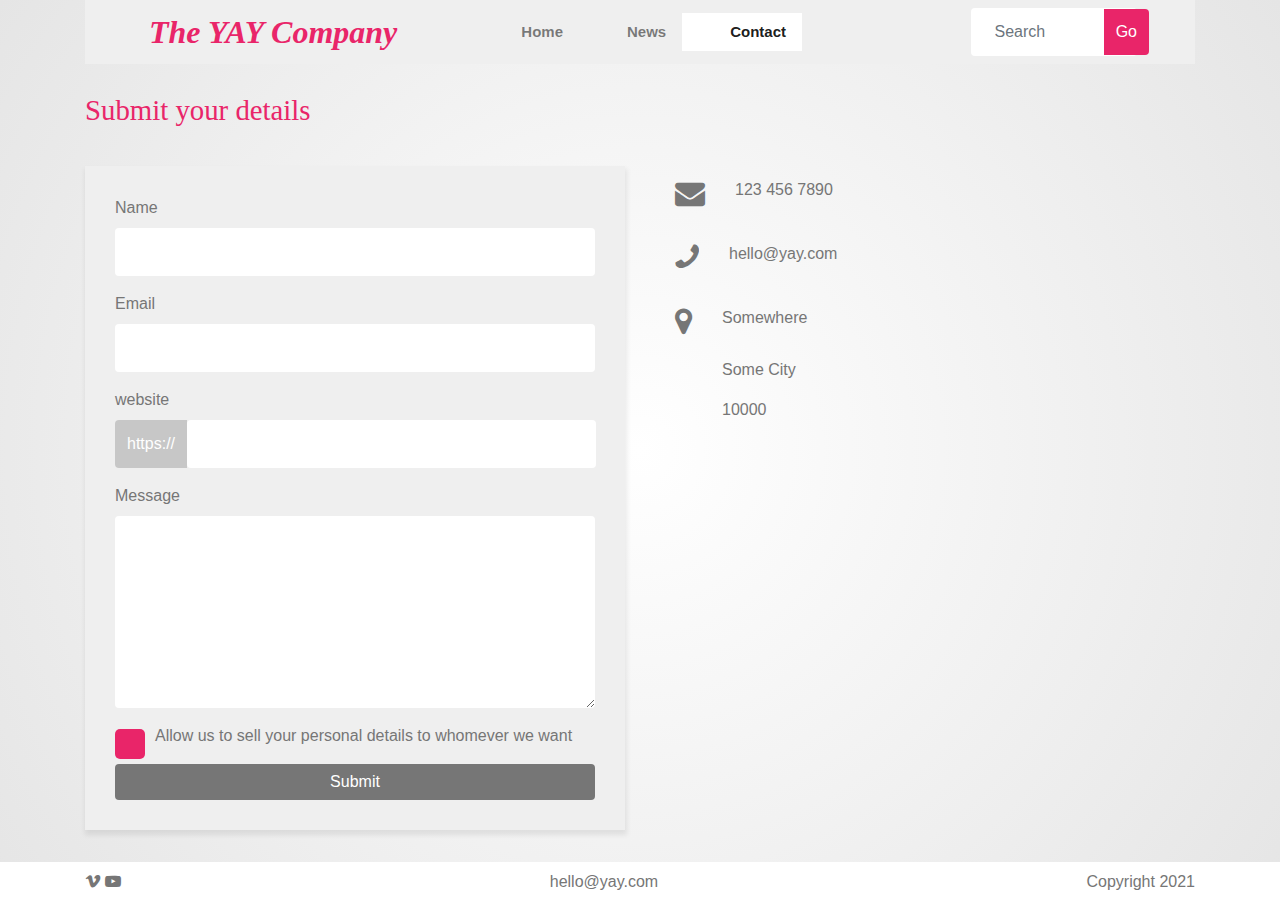
==== commit d4abbd8e: "debugging css" ====
--- a/contacts.html
+++ b/contacts.html
@@ -237,20 +237,8 @@
   </div>
   </footer>
 
-		<!-- <script
-			src="https://code.jquery.com/jquery-3.5.1.slim.min.js"
-			integrity="sha384-DfXdz2htPH0lsSSs5nCTpuj/zy4C+OGpamoFVy38MVBnE+IbbVYUew+OrCXaRkfj"
-			crossorigin="anonymous"
-		></script>
-		<script
-			src="https://cdn.jsdelivr.net/npm/popper.js@1.16.1/dist/umd/popper.min.js"
-			integrity="sha384-9/reFTGAW83EW2RDu2S0VKaIzap3H66lZH81PoYlFhbGU+6BZp6G7niu735Sk7lN"
-			crossorigin="anonymous"
-		></script>
-		<script
-			src="https://cdn.jsdelivr.net/npm/bootstrap@4.5.3/dist/js/bootstrap.min.js"
-			integrity="sha384-w1Q4orYjBQndcko6MimVbzY0tgp4pWB4lZ7lr30WKz0vr/aWKhXdBNmNb5D92v7s"
-			crossorigin="anonymous"
-		></script> -->
+	<script src="https://code.jquery.com/jquery-3.5.1.slim.min.js" integrity="sha384-DfXdz2htPH0lsSSs5nCTpuj/zy4C+OGpamoFVy38MVBnE+IbbVYUew+OrCXaRkfj" crossorigin="anonymous"></script> 
+  <script src="https://cdn.jsdelivr.net/npm/popper.js@1.16.1/dist/umd/popper.min.js" integrity="sha384-9/reFTGAW83EW2RDu2S0VKaIzap3H66lZH81PoYlFhbGU+6BZp6G7niu735Sk7lN" crossorigin="anonymous"></script> 
+  <script src="https://cdn.jsdelivr.net/npm/bootstrap@4.6.0/dist/js/bootstrap.min.js" integrity="sha384-+YQ4JLhjyBLPDQt//I+STsc9iw4uQqACwlvpslubQzn4u2UU2UFM80nGisd026JF" crossorigin="anonymous"></script>
 	</body>
 </html>
--- a/css/style.css
+++ b/css/style.css
@@ -11002,6 +11002,15 @@
           box-shadow: 1px 4px 5px 1px rgba(10, 10, 10, 0.08);
 }
 
+.accordion .card__header__title {
+  font-family: "lato", sans-serif;
+}
+
+.accordion .card__header__title button {
+  color: #e92569 !important;
+  font-weight: bold !important;
+}
+
 .accordion .card .collapse {
   border-top: solid 2px #e92569;
   -webkit-transition: border 0.02s;
@@ -11047,6 +11056,8 @@
 .nav-link {
   padding-left: 40px;
   padding-right: 40px;
+  color: #e92569;
+  font-weight: bold;
 }
 
 .tab-pane {
@@ -11112,9 +11123,13 @@
   border: solid 1px #e92569;
 }
 
+.nav-pages__pagination__item--active.active {
+  background-color: #e92569 !important;
+}
+
 .nav-pages__pagination__item--active__link {
+  color: #ffffff;
   background-color: #e92569 !important;
-  color: #ffffff;
 }
 
 .row__card__item {
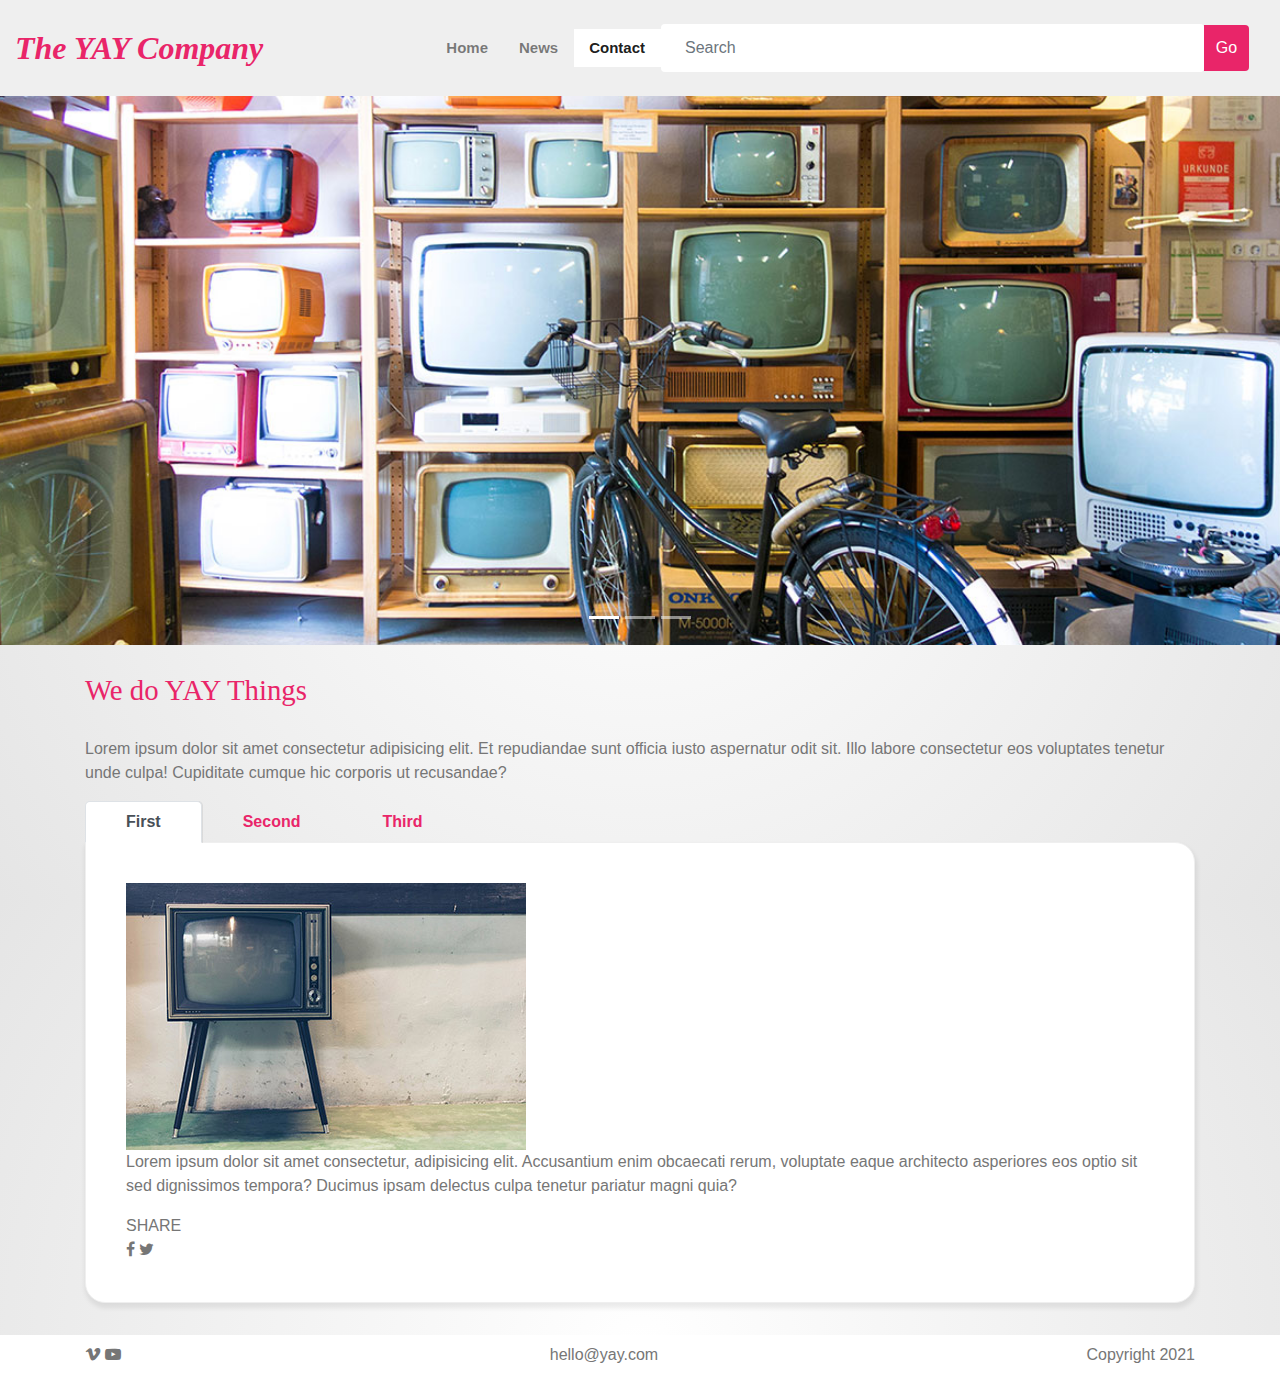
==== commit b8bb71bd: "debug css" ====
--- a/contacts.html
+++ b/contacts.html
@@ -1,244 +1,292 @@
 <!DOCTYPE html>
 <html lang="en">
-	<head>
-		<meta charset="UTF-8" />
-		<meta name="viewport" content="width=device-width, initial-scale=1.0" />
-		<title>Contact</title>
-
-		<link
-			rel="stylesheet"
-			href="https://cdn.jsdelivr.net/npm/bootstrap@4.5.3/dist/css/bootstrap.min.css"
-			integrity="sha384-TX8t27EcRE3e/ihU7zmQxVncDAy5uIKz4rEkgIXeMed4M0jlfIDPvg6uqKI2xXr2"
-			crossorigin="anonymous"
-		/>
-		<link
-			href="https://stackpath.bootstrapcdn.com/font-awesome/4.7.0/css/font-awesome.min.css"
-			rel="stylesheet"
-		/>
-		<link
-			href="https://fonts.googleapis.com/css2?family=Archivo:wght@400;700&family=Julius+Sans+One&display=swap"
-			rel="stylesheet"
-		/>
-		<link href="css/style.css" rel="stylesheet" />
-	</head>
-	<body class="contacts">
-		<div class="wrapper">
-			<div class="container">
-				<nav class="navbar navbar-expand-md navbar-light bg-light">
+
+<head>
+	<meta charset="UTF-8" />
+	<meta name="viewport" content="width=device-width, initial-scale=1.0" />
+	<title>Contact</title>
+
+	<link rel="stylesheet" href="https://cdn.jsdelivr.net/npm/bootstrap@4.5.3/dist/css/bootstrap.min.css"
+		integrity="sha384-TX8t27EcRE3e/ihU7zmQxVncDAy5uIKz4rEkgIXeMed4M0jlfIDPvg6uqKI2xXr2" crossorigin="anonymous" />
+	<link href="https://stackpath.bootstrapcdn.com/font-awesome/4.7.0/css/font-awesome.min.css" rel="stylesheet" />
+	<link href="https://fonts.googleapis.com/css2?family=Archivo:wght@400;700&family=Julius+Sans+One&display=swap"
+		rel="stylesheet" />
+	<link href="css/style.css" rel="stylesheet" />
+</head>
+
+<body class="contacts">
+	<div class="wrapper">
+		<div class="nav-wrapper">
+			<nav class="navbar navbar-expand-md navbar-light bg-light">
+				<div class="container">
 					<div class="navbar__container container">
-						<a class="navbar__container__logo navbar-brand" href="index.html"
-							>The YAY Company</a
-						>
-						<button
-							class="navbar__container__toggler navbar-toggler"
-							type="button"
-							data-toggle="collapse"
-							data-target="#navbarSupportedContent"
-							aria-controls="navbarSupportedContent"
-							aria-expanded="false"
-							aria-label="Toggle navigation"
-						>
-							<span
-								class="navbar__container__toggler__icon navbar-toggler-icon"
-							></span>
+						<a class="navbar__container__logo navbar-brand" href="index.html">The YAY Company</a>
+						<button class="navbar__container__toggler navbar-toggler" type="button" data-toggle="collapse"
+							data-target="#navbarSupportedContent" aria-controls="navbarSupportedContent" aria-expanded="false"
+							aria-label="Toggle navigation">
+
+							<span class="navbar__container__toggler__icon navbar-toggler-icon"></span>
 						</button>
 
-						<div class="collapse navbar-collapse" id="navbarSupportedContent">
-							<ul class="collapse__menu navbar-nav mr-auto">
-								<li class="collapse__menu__item nav-item">
-									<a
-										class="collapse__menu__item__link nav-link"
-										href="index.html"
-										>Home</a
-									>
-								</li>
-								<li class="collapse__menu__item nav-item">
-									<a
-										class="collapse__menu__item__link nav-link"
-										href="news.html"
-										>News</a
-									>
-								</li>
-								<li
-									class="
-										collapse__menu__item collapse__menu__item--active
-										nav-item
-										active
-									"
-								>
-									<a
-										class="collapse__menu__item__link nav-link"
-										href="contacts.html"
-										>Contact <span class="sr-only">(current)</span></a
-									>
-								</li>
-							</ul>
-							<form class="search form-inline my-2 my-md-0">
-								<input
-									class="search__box form-control mr-sm-2"
-									type="search"
-									placeholder="Search"
-									aria-label="Search"
-								/>
-								<button
-									class="search__button btn btn-outline-success my-2 my-sm-0"
-									type="submit"
-								>
-									Go
-								</button>
-							</form>
-						</div>
-					</div>
-				</nav>
-			</div>
-
-			<div class="container">
-				<div class="row">
-					<div class="row__list col-md order-md-4">
-						<ul class="row__list__group list-group">
-							<li class="row__list__group__inner list-group-item">
-								<i class="row__list__group__inner__icon fa fa-envelope"></i>
-								<p class="row__list__group__inner__paragraph">123 456 7890</p>
-							</li>
-
-							<li class="row__list__group__inner list-group-item">
-								<i class="row__list__group__inner__icon fa fa-phone"></i>
-								<p class="row__list__group__inner__paragraph">hello@yay.com</p>
-							</li>
-
-							<li class="row__list__group__inner list-group-item">
-								<i class="row__list__group__inner__icon fa fa-map-marker"></i>
-								<p class="row__list__group__inner__paragraph">Somewhere</p>
-							</li>
-
-							<div class="row__list__group__inner list-group-content">
-								<p class="row__list__group__inner__paragraph">Some City</p>
-								<p class="row__list__group__inner__paragraph">10000</p>
-							</div>
-						</ul>
-					</div>
-
-					<div class="row__inner col-md order-md-1">
-						<h1 class="row__inner__header">Submit your details</h1>
-					</div>
-					<div class="break order-md-2"></div>
-
-					<div class="row__form col-md order-md-3">
-						<form class="row__form__contact-form contact-form">
-							<div class="row__form__contact-form__group form-group">
-								<label class="row__form__contact-form__group__item" for="name"
-									>Name</label
-								>
-								<input
-									type="email"
-									class="
-										row__form__contact-form__group__form-control
-										form-control
-									"
-									id="name"
-								/>
-							</div>
-							<div class="row__form__contact-form__group form-group">
-								<label class="row__form__contact-form__group__item" for="email"
-									>Email</label
-								>
-								<input
-									type="password"
-									class="
-										row__form__contact-form__group__form-control
-										form-control
-									"
-									id="email"
-								/>
-							</div>
-							<div class="row__form__contact-form__group form-group">
-								<label
-									class="row__form__contact-form__group__item"
-									for="website"
-									>website</label
-								>
-								<div
-									class="
-										row__form__contact-form__group__prepend
-										input-group-prepend
-									"
-								>
-									<div
-										class="
-											row__form__contact-form__group__text
-											input-group-text
-										"
-									>
-										https://
-									</div>
-									<input
-										type="text"
-										class="
-											row__form__contact-form__group__form-control
-											form-control
-										"
-										id="website"
-									/>
+					</div>
+				</div>
+				<div class="collapse navbar-collapse" id="navbarSupportedContent">
+					<ul class="collapse__menu navbar-nav mr-auto">
+						<li class="collapse__menu__item nav-item">
+							<a class="collapse__menu__item__link nav-link" href="index.html">Home</a>
+						</li>
+						<li class="collapse__menu__item nav-item">
+							<a class="collapse__menu__item__link nav-link" href="news.html">News</a>
+						</li>
+						<li class="collapse__menu__item collapse__menu__item--active nav-item active">
+							<a class="collapse__menu__item__link nav-link" href="contacts.html">Contact <span
+									class="sr-only">(current)</span></a>
+						</li>
+
+					</ul>
+					<form class="search form-inline my-2 my-mg-0">
+						<div class="search__container container">
+							<input class="search__box form-control mr-sm-2" type="search" placeholder="Search" aria-label="Search">
+							<button class="search__button btn btn-outline-success my-2 my-sm-0" type="submit">Go</button>
+						</div>
+					</form>
+				</div>
+			</nav>
+		</div>
+
+
+		<div id="carouselExampleIndicators" class="carousel slide" data-interval="false" data-ride="carousel">
+			<ol class="carousel__content carousel-indicators">
+				<li data-target="#carouselExampleIndicators" data-slide-to="0"
+					class="carousel__content__indicator carousel__indicator--active active"></li>
+				<li data-target="#carouselExampleIndicators" data-slide-to="1" class="carousel__content__indicator"></li>
+				<li data-target="#carouselExampleIndicators" data-slide-to="2" class="carousel__content__indicator"></li>
+			</ol>
+
+			<div class="carousel__inner carousel-inner embed-responsive embed-responsive-21by9">
+				<div class="carousel__item carousel-item active embed-responsive-item"
+					style="background-image: url(images/carousel-images/carousel-1.jpg)"></div>
+				<div class="carousel__item carousel-item embed-responsive-item"
+					style="background-image: url(images/carousel-images/carousel-2.jpg)"></div>
+				<div class="carousel__item carousel-item embed-responsive-item"
+					style="background-image: url(images/carousel-images/carousel-3.jpg)"></div>
+			</div>
+		</div>
+
+		<div class="container">
+			<h1 class="title">We do YAY Things</h1>
+			<p class="paragraph">Lorem ipsum dolor sit amet consectetur adipisicing elit.
+				Et repudiandae sunt officia iusto aspernatur odit sit.
+				Illo labore consectetur eos voluptates tenetur unde culpa!
+				Cupiditate cumque hic corporis ut recusandae?</p>
+
+
+			<div class="accordion d-md-none" id="accordionExample">
+				<div class="card">
+					<div class="card__header card-header" id="headingOne">
+						<h2 class="card__header__title mb-0">
+							<button class="card__header__button btn btn-link btn-block text-left" type="button" data-toggle="collapse"
+								data-target="#collapseOne" aria-expanded="true" aria-controls="collapseOne">
+								First
+							</button>
+						</h2>
+					</div>
+
+					<div id="collapseOne" class="collapse--show collapse show" aria-labelledby="headingOne"
+						data-parent="#accordionExample">
+						<div class="card__body card-body">
+							Morbi eget efficitur turpis.
+							Vivamus pellentesque tortor massa,
+							venenatis pharetra leo laoreet a.
+							Nullam non eleifend justo, a
+							ullamcorper turpis. Cras vehicula
+							pharetra lectus non maximus. Sed
+							condimentum mattis rhoncus.
+							<div class="card__image__box">
+								<img class="card__image__box__item" src="images/tab-images/tab-1.jpg" alt="">
+							</div>
+							<div class="card__body__icons">
+								<div class="card__body__icons__icon"> SHARE</div>
+								<i class="card__body__icons__icon fa fa-facebook"></i>
+								<i class="card__body__icons__icon fa fa-twitter"></i>
+							</div>
+
+						</div>
+					</div>
+				</div>
+				<div class="card">
+					<div class="card__header card-header" id="headingTwo">
+						<h2 class="card__header__title mb-0">
+							<button class="card__header__button btn btn-link btn-block text-left collapsed" type="button"
+								data-toggle="collapse" data-target="#collapseTwo" aria-expanded="false" aria-controls="collapseTwo">
+								Second
+							</button>
+						</h2>
+					</div>
+					<div id="collapseTwo" class="collapse" aria-labelledby="headingTwo" data-parent="#accordionExample">
+						<div class="card__body card-body">
+							Some placeholder content for the second accordion panel.
+							This panel is hidden by default.
+
+							<div class="card__image__box">
+
+								<img class="card__image__box__item" src="images/tab-images/tab-2.jpg" alt="">
+							</div>
+							<div class="card__body__icons">
+								<div class="card__body__icons__icon"> SHARE</div>
+								<i class="card__body__icons__icon fa fa-facebook"></i>
+								<i class="card__body__icons__icon fa fa-twitter"></i>
+							</div>
+
+						</div>
+					</div>
+				</div>
+				<div class="card">
+					<div class="card__header card-header" id="headingThree">
+						<h2 class="card__header__title mb-0">
+							<button class="card__header__button btn btn-link btn-block text-left collapsed" type="button"
+								data-toggle="collapse" data-target="#collapseThree" aria-expanded="false" aria-controls="collapseThree">
+								Third
+							</button>
+						</h2>
+					</div>
+					<div id="collapseThree" class="collapse" aria-labelledby="headingThree" data-parent="#accordionExample">
+						<div class="card__body card-body">
+							And lastly, the placeholder content for the third and final accordion panel.
+							This panel is hidden by default.
+
+							<div class="card__image__box">
+
+								<img class="card__image__box__item" src="images/tab-images/tab-3.jpg" alt="">
+							</div>
+							<div class="card__body__icons">
+								<div class="card__body__icons__icon"> SHARE</div>
+								<i class="card__body__icons__icon fa fa-facebook"></i>
+								<i class="card__body__icons__icon fa fa-twitter"></i>
+							</div>
+						</div>
+					</div>
+				</div>
+			</div>
+
+
+			<div class="tab d-none d-md-block">
+				<ul class="tab__nav nav nav-tabs" id="myTab" role="tablist">
+					<li class="tab__nav__item nav-item" role="presentation">
+						<a class="tab__nav__item__link tab__nav__link--active
+								nav-link active" data-toggle="tab" href="#firsttab" role="tab" aria-controls="first-tab" aria-selected="true">
+							First
+						</a>
+					</li>
+					<li class="tab__nav__item nav-item" role="presentation">
+						<a class="tab__nav__item__link nav-link" data-toggle="tab" href="#secondtab" role="tab"
+							aria-controls="second-tab" aria-selected="false">
+							Second
+						</a>
+					</li>
+					<li class="tab__nav__item nav-item" role="presentation">
+						<a class="tab__nav__item__link nav-link" data-toggle="tab" href="#thirdtab" role="tab"
+							aria-controls="third-tab" aria-selected="false">Third</a>
+					</li>
+				</ul>
+				<div class="tab__content tab-content" id="myTabContent">
+					<div class="tab__content__pane tab__content__pane--active tab-pane fade show active" id="firsttab"
+						role="tabpanel" aria-labelledby="first-tab">
+
+						<div class="tab__content__pane__element">
+							<img class="tab__content__element__image img-fluid " src="images/tab-images/tab-1.jpg" alt="">
+							<div class="tab__pane__content__element__text">
+								<p class="tab__pane__content__element__text__paragraph">Lorem ipsum dolor sit amet consectetur,
+									adipisicing elit. Accusantium enim obcaecati rerum, voluptate eaque architecto asperiores eos optio
+									sit sed dignissimos tempora?
+									Ducimus ipsam delectus culpa tenetur pariatur magni quia?
+								</p>
+								<div class="tab__pane__element__content__icons">
+									<div class="tab__pane__element__content__icons__icon">SHARE</div>
+									<i class="tab__pane__element__content__icons__icon fa fa-facebook"></i>
+									<i class="tab__pane__element__content__icons__icon fa fa-twitter"></i>
 								</div>
 							</div>
 
-							<div class="row__form__contact-form__group form-group form-group">
-								<label
-									class="row__form__contact-form__group__item"
-									for="message"
-									>Message</label
-								>
-								<textarea
-									class="
-										row__form__contact-form__group__form-control
-										form-control
-									"
-									id="message"
-									rows="6"
-								></textarea>
-							</div>
-							<div class="row__form__contact-form__group form-group form-check">
-								<input
-									type="checkbox"
-									class="
-										row__form__contact-form__group__checkbox
-										form-check-input
-									"
-									id="checkbox"
-								/>
-								<label
-									class="
-										row__form__contact-form__group__paragraph
-										form-check-label
-									"
-									for="checkbox"
-								>
-									Allow us to sell your personal details to whomever we
-									want</label
-								>
-							</div>
-							<button
-								type="submit"
-								class="row__form__contact-form__group__button btn btn-primary"
-							>
-								Submit
-							</button>
-						</form>
-					</div>
-				</div>
-			</div>
-		</div>
-
-		<footer class="footer">
-    <div class="container">
-      <div class="footer__icons"><i class="footer__icons__icon fa fa-vimeo"></i> <i class="footer__icons__icon fa fa-youtube-play"></i></i></div>
-      <div class="footer__text"><p class="footer__text__paragraph">hello@yay.com</p></div>
-      <div class="footer__text">Copyright 2021</div>
-  </div>
-  </footer>
-
-	<script src="https://code.jquery.com/jquery-3.5.1.slim.min.js" integrity="sha384-DfXdz2htPH0lsSSs5nCTpuj/zy4C+OGpamoFVy38MVBnE+IbbVYUew+OrCXaRkfj" crossorigin="anonymous"></script> 
-  <script src="https://cdn.jsdelivr.net/npm/popper.js@1.16.1/dist/umd/popper.min.js" integrity="sha384-9/reFTGAW83EW2RDu2S0VKaIzap3H66lZH81PoYlFhbGU+6BZp6G7niu735Sk7lN" crossorigin="anonymous"></script> 
-  <script src="https://cdn.jsdelivr.net/npm/bootstrap@4.6.0/dist/js/bootstrap.min.js" integrity="sha384-+YQ4JLhjyBLPDQt//I+STsc9iw4uQqACwlvpslubQzn4u2UU2UFM80nGisd026JF" crossorigin="anonymous"></script>
-	</body>
-</html>
+						</div>
+					</div>
+
+					<div class="tab__content__pane tab-pane fade" id="secondtab" role="tabpanel">
+
+						<div class="tab__content__pane__element">
+							<img class="tab__content__pane__element__image img-fluid" src="images/tab-images/tab-2.jpg" alt="">
+							<div class="tab__pane__content__element__text">
+								<p class="tab__pane__content__element__text__paragraph">Lorem ipsum dolor sit amet consectetur
+									adipisicing elit. Quia nesciunt minima nihil
+									perferendis quos? Deserunt cupiditate illum rem voluptatem architecto modi,
+									nisi consectetur voluptate atque consequatur vitae veritatis doloremque voluptatibus?
+								</p>
+								<div class="tab__pane__element__content__icons">
+									<div class="tab__pane__element__content__icons__icon"> SHARE</div>
+									<i class="tab__pane__element__content__icons__icon fa fa-facebook"></i>
+									<i class="tab__pane__element__content__icons__icon fa fa-twitter"></i>
+								</div>
+							</div>
+
+						</div>
+
+
+					</div>
+					<div class="tab__content__pane tab-pane fade" id="thirdtab" role="tabpanel">
+
+
+						<div class="tab__content__pane__element">
+							<img class="tab__content__pane__element__image img-fluid" src="images/tab-images/tab-3.jpg" alt="">
+							<div class="tab__pane__content__element__text">
+								<p class="tab__pane__content__element__text__paragraph">Lorem ipsum dolor sit amet consectetur
+									adipisicing elit.
+									Nemo vel numquam deserunt nesciunt commodi sunt alias laboriosam reprehenderit.
+									Fugiat culpa a nisi ut, ab na?
+									Hic voluptatem quos neque delectus!
+								</p>
+								<div class="tab__pane__element__content__icons">
+									<div class="tab__pane__element__content__icons__icon"> SHARE</div>
+									<i class="tab__pane__element__content__icons__icon fa fa-facebook">
+
+									</i>
+									<i class="tab__pane__element__content__icons__icon fa fa-twitter">
+									</i>
+								</div>
+
+							</div>
+						</div>
+
+
+
+					</div>
+
+				</div>
+			</div>
+
+
+		</div>
+	</div>
+
+	<footer class="footer">
+		<div class="container">
+			<div class="footer__icons"><i class="footer__icons__icon fa fa-vimeo"></i> <i
+					class="footer__icons__icon fa fa-youtube-play"></i></i></div>
+			<div class="footer__text">
+				<p class="footer__text__paragraph">hello@yay.com</p>
+			</div>
+			<div class="footer__text">Copyright 2021</div>
+		</div>
+	</footer>
+
+	<script src="https://code.jquery.com/jquery-3.5.1.slim.min.js"
+		integrity="sha384-DfXdz2htPH0lsSSs5nCTpuj/zy4C+OGpamoFVy38MVBnE+IbbVYUew+OrCXaRkfj"
+		crossorigin="anonymous"></script>
+	<script src="https://cdn.jsdelivr.net/npm/popper.js@1.16.1/dist/umd/popper.min.js"
+		integrity="sha384-9/reFTGAW83EW2RDu2S0VKaIzap3H66lZH81PoYlFhbGU+6BZp6G7niu735Sk7lN"
+		crossorigin="anonymous"></script>
+	<script src="https://cdn.jsdelivr.net/npm/bootstrap@4.6.0/dist/js/bootstrap.min.js"
+		integrity="sha384-+YQ4JLhjyBLPDQt//I+STsc9iw4uQqACwlvpslubQzn4u2UU2UFM80nGisd026JF"
+		crossorigin="anonymous"></script>
+</body>
+
+</html>--- a/css/style.css
+++ b/css/style.css
@@ -10881,14 +10881,15 @@
   color: #e92569 !important;
   font-style: italic;
   font-weight: 600;
-  padding-left: 1rem;
-  margin-left: 30px;
 }
 
 .navbar__container__toggler {
   border: none;
-  padding-right: 1rem;
-  margin-right: 30px;
+  padding-right: 0;
+}
+
+.navbar__container__toggler:focus {
+  outline: none;
 }
 
 .collapse {
@@ -10910,8 +10911,7 @@
 .search {
   margin-top: 60px !important;
   margin-bottom: 60px !important;
-  margin-right: 50px;
-  margin-left: 1rem;
+  width: 100%;
 }
 
 .search__box {
@@ -10919,12 +10919,12 @@
   color: white;
   border: none;
   padding: 1.5em !important;
+  width: 100% !important;
 }
 
 .search__button {
   position: absolute;
   right: 1rem;
-  margin-right: 30px;
   background-color: #e92569;
   color: #ffffff;
   border: none !important;
@@ -10939,56 +10939,85 @@
   color: white;
 }
 
-@media (min-width: 540px) {
-  .navbar {
-    padding-right: 0;
-  }
-  .navbar__container {
-    max-width: 750px;
-    margin-left: 0;
-    margin-right: 0;
-  }
-  .navbar__container .search__box {
-    width: 100%;
-  }
-  .collapse .search {
+@media (min-width: 576px) {
+  .navbar .navbar-collapse .search__container {
+    display: -ms-grid;
+    display: grid;
+    -ms-grid-columns: 7fr 1fr;
+        grid-template-columns: 7fr 1fr;
+    padding-right: 10% !important;
+    min-width: 100%;
+  }
+  .navbar .navbar-collapse .search__button {
+    position: relative;
+    width: 50px;
+    right: 0;
+  }
+}
+
+@media (min-width: 768px) {
+  .wrapper .nav-wrapper .navbar {
+    display: -ms-grid;
+    display: grid;
+    -ms-grid-columns: 1fr 2fr;
+        grid-template-columns: 1fr 2fr;
+    max-width: 720px;
+    padding-right: 15px;
+    padding-left: 15px;
+    margin-right: auto;
+    margin-left: auto;
+  }
+  .wrapper .nav-wrapper .navbar .container {
+    padding: 0;
+  }
+  .wrapper .nav-wrapper .navbar .container .navbar_container {
+    padding: 0;
+  }
+  .navbar-expand-md .navbar-collapse {
+    -webkit-box-shadow: none;
+            box-shadow: none;
+    display: -ms-grid !important;
+    display: grid !important;
+    -ms-grid-columns: 1fr 3fr;
+        grid-template-columns: 1fr 3fr;
+  }
+  .navbar-expand-md .navbar-collapse .collapse__menu__item__link {
+    padding-left: 15px !important;
+  }
+  .navbar-expand-md .navbar-collapse .search {
+    margin-top: 1rem !important;
+    margin-bottom: 1rem !important;
+  }
+  .navbar-expand-md .navbar-collapse .search__container {
     display: -webkit-box;
     display: -ms-flexbox;
     display: flex;
-  }
-  .collapse__menu {
-    margin-left: 0;
-  }
-}
-
-@media (min-width: 765px) {
-  .navbar {
+    -webkit-box-orient: horizontal !important;
+    -webkit-box-direction: normal !important;
+        -ms-flex-direction: row !important;
+            flex-direction: row !important;
+    min-width: 100%;
+    -ms-flex-wrap: nowrap;
+        flex-wrap: nowrap;
+  }
+  .navbar-expand-md .navbar-collapse .search__box {
+    min-width: 100%;
+    margin-right: 0 !important;
+  }
+}
+
+@media (min-width: 992px) {
+  .wrapper .nav-wrapper .navbar {
     padding-right: 1rem;
-  }
-  .navbar__container {
     max-width: 100%;
-    padding-left: 4rem;
-    padding-right: 4rem;
-  }
-  .navbar__container__logo {
+  }
+  .wrapper .nav-wrapper .navbar__container {
+    min-width: 100%;
+    max-width: 100%;
+  }
+  .wrapper .nav-wrapper .navbar__container__logo {
     margin-left: 0;
     padding: 0;
-  }
-  .collapse {
-    -webkit-box-shadow: none;
-            box-shadow: none;
-  }
-  .collapse .search {
-    margin-top: 1rem !important;
-    margin-bottom: 1rem !important;
-  }
-  .collapse .search__box {
-    position: absolute;
-    right: 50px;
-    width: 15% !important;
-  }
-  .collapse__menu {
-    margin-left: 60px;
   }
 }
 
